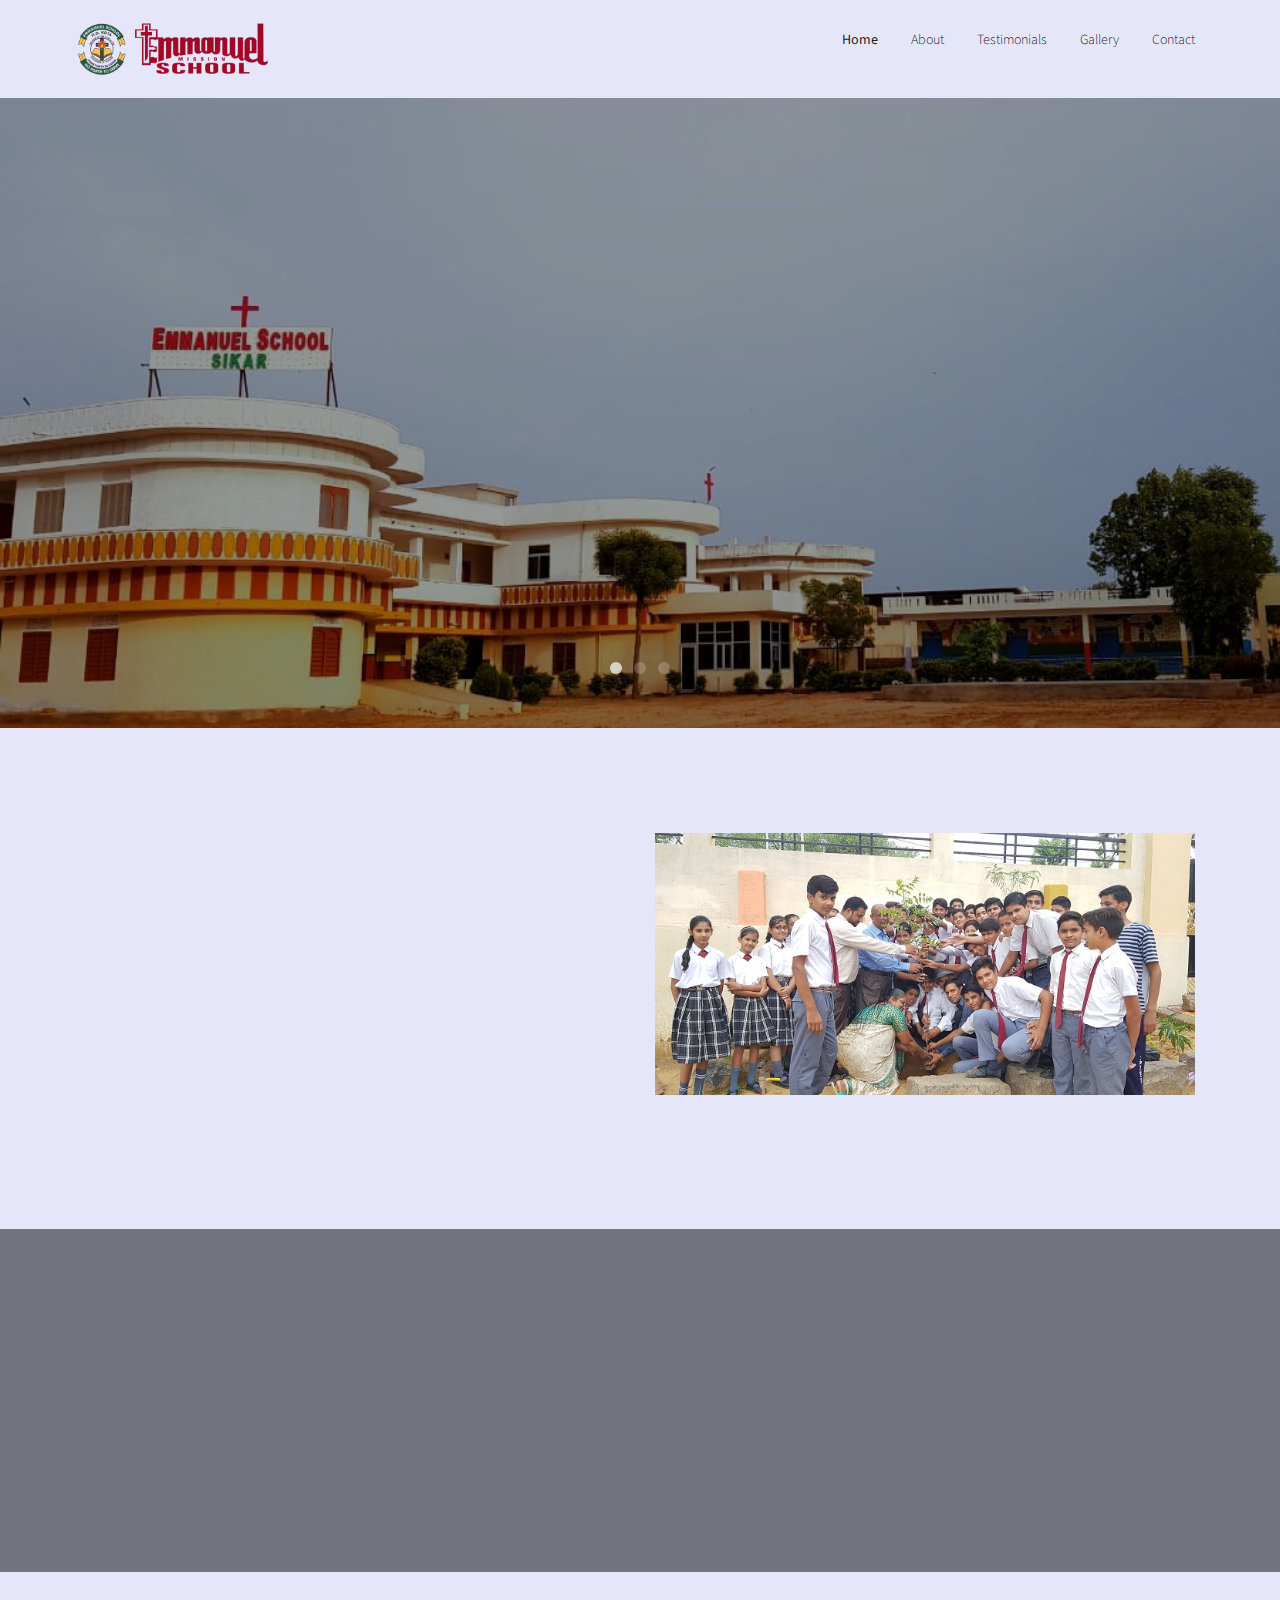
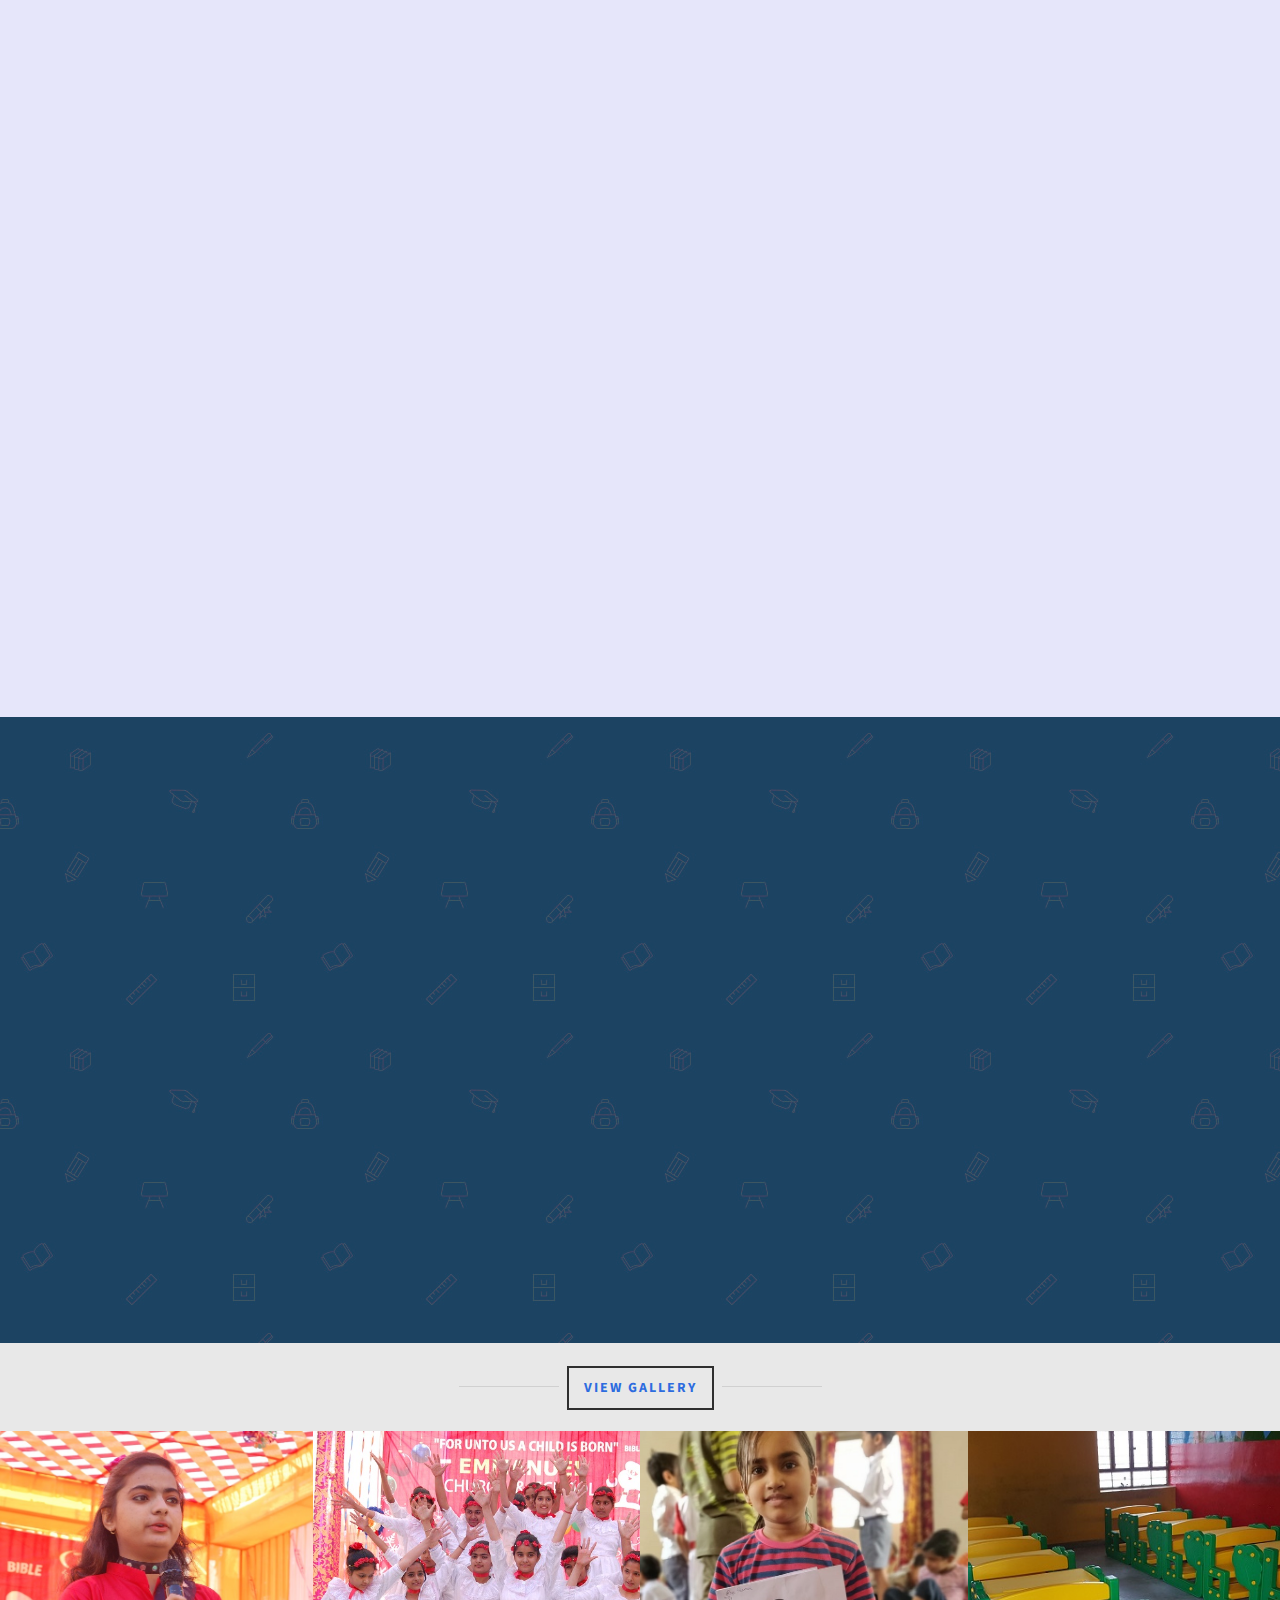
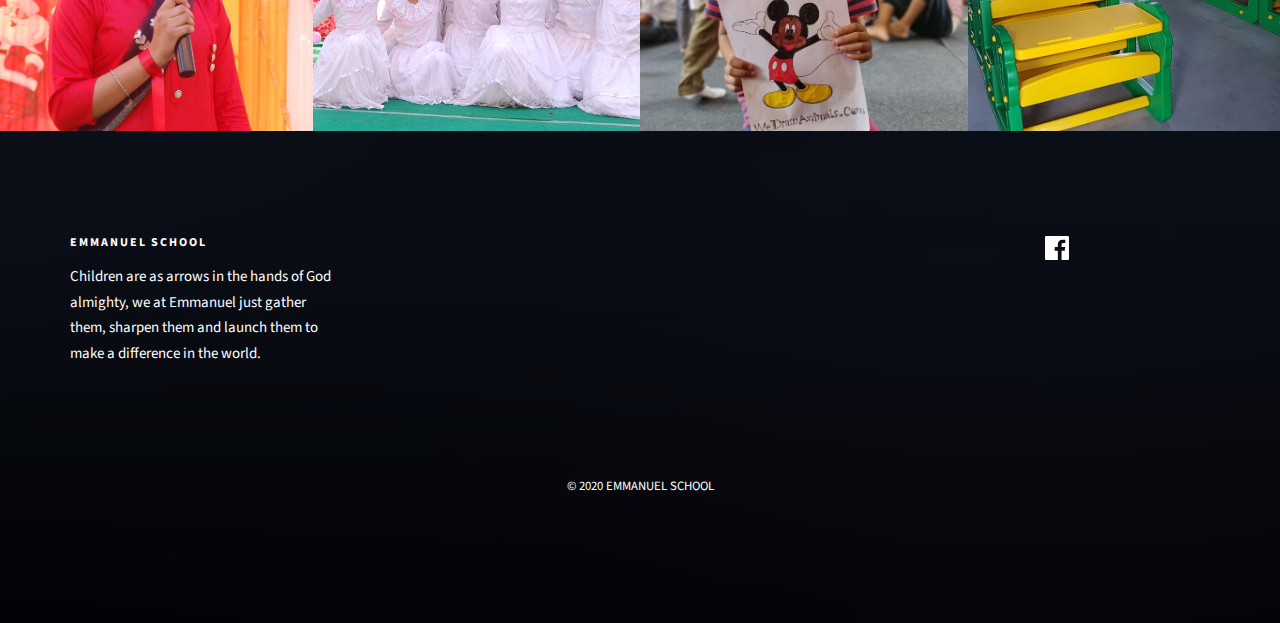
==== index.html @ 3bcc9ff7 "Initial commit" ====
<!DOCTYPE HTML>
<html>

<head>
	<meta charset="utf-8">
	<meta http-equiv="X-UA-Compatible" content="IE=edge">
	<title>Emmanuel Mission School, Sikar</title>
	<meta name="viewport" content="width=device-width, initial-scale=1">
	<meta name="description" content="Official website of Emmanuel Mission School, Sikar" />
	<meta name="keywords"
		content="Emmanuel Mission School, Sikar" />
	<meta name="author" content="Tesseract Domains" />


	<!-- Facebook and Twitter integration -->
	<meta property="og:title" content="" />
	<meta property="og:image" content="" />
	<meta property="og:url" content="" />
	<meta property="og:site_name" content="" />
	<meta property="og:description" content="" />
	<meta name="twitter:title" content="" />
	<meta name="twitter:image" content="" />
	<meta name="twitter:url" content="" />
	<meta name="twitter:card" content="" />

	<link href="https://fonts.googleapis.com/css?family=Source+Sans+Pro:300,400,600,700" rel="stylesheet">
	<link href="https://fonts.googleapis.com/css?family=Roboto+Slab:300,400" rel="stylesheet">

	<!-- Animate.css -->
	<link rel="stylesheet" href="css/animate.css">
	<!-- Icomoon Icon Fonts-->
	<link rel="stylesheet" href="css/icomoon.css">
	<!-- Bootstrap  -->
	<link rel="stylesheet" href="css/bootstrap.css">
	<!-- <link rel="stylesheet" href="https://stackpath.bootstrapcdn.com/bootstrap/4.5.0/css/bootstrap.min.css" integrity="sha384-9aIt2nRpC12Uk9gS9baDl411NQApFmC26EwAOH8WgZl5MYYxFfc+NcPb1dKGj7Sk" crossorigin="anonymous"> -->

	<!-- Magnific Popup -->
	<link rel="stylesheet" href="css/magnific-popup.css">

	<!-- Owl Carousel  -->
	<link rel="stylesheet" href="css/owl.carousel.min.css">
	<link rel="stylesheet" href="css/owl.theme.default.min.css">

	<!-- Flexslider  -->
	<link rel="stylesheet" href="css/flexslider.css">

	<!-- Pricing -->
	<link rel="stylesheet" href="css/pricing.css">

	<!-- Theme style  -->
	<link rel="stylesheet" href="css/style.css">

	<!-- Modernizr JS -->
	<script src="js/modernizr-2.6.2.min.js"></script>
	<!-- FOR IE9 below -->
	<!--[if lt IE 9]>
	<script src="js/respond.min.js"></script>
	<![endif]-->

</head>

<body>

	<div class="fh5co-loader"></div>

	<div id="page">
		<nav class="fh5co-nav" role="navigation">
			<div class="top-menu">
				<div class="container">
					<div class="row">
						<div class="col-xs-2">
							<a href=""> <img src="images/logov2.png" class="logo" alt=""> </a> 
						</div>
						<div class="col-xs-10 text-right menu-1">
							<ul>
								<li class="active"><a href="index.html">Home</a></li>
								<li><a href="about.html">About</a></li>
								<li><a href="index.html#fh5co-testimonial">Testimonials</a></li>
								<li><a href="gallery.html">Gallery</a></li>
								<li><a href="contact.html">Contact</a></li>
							</ul>
						</div>
					</div>

				</div>
			</div>
		</nav>
	</div>

	<aside id="fh5co-hero">
		<div class="flexslider">
			<ul class="slides">
				<li style="background-image: url(images/school_image.jpeg);">
					<div class="overlay-gradient"></div>
					<div class="container">
						<div class="row ">
							<div class="col-md-8 col-md-offset-2  text-center slider-text">
								<div class="slider-text-inner">
									<h1>EMMANUEL MISSION SCHOOL, SIKAR</h1>
									<h2>EDUCATION FOR TIME AND ETERNITY</h2>
									<p><a class="btn btn-primary btn-lg" target="_blank"
											href="https://docs.google.com/forms/d/e/1FAIpQLSe2hYUmC74cnMbYciOnufuTaHKoO1E-_Bnha-oK52Omt9Eadg/viewform?usp=sf_link">ADMISSION
											FORM</a></p>
								</div>
							</div>
						</div>
					</div>
				</li>
				<li style="background-image: url(images/sc1.jpg);">
					<div class="overlay-gradient"></div>
					<div class="container">
						<div class="row">
							<div class="col-md-8 col-md-offset-2 text-center slider-text">
								<div class="slider-text-inner">
									<h1>EMMANUEL MISSION SCHOOL, SIKAR</h1>
									<h2>EDUCATION FOR TIME AND ETERNITY</h2>
									<p><a class="btn btn-primary btn-lg btn-learn" target="_blank"
											href="https://docs.google.com/forms/d/e/1FAIpQLSe2hYUmC74cnMbYciOnufuTaHKoO1E-_Bnha-oK52Omt9Eadg/viewform?usp=sf_link">ADMISSION
											FORM</a></p>
								</div>
							</div>
						</div>
					</div>
				</li>
				<li style="background-image: url(images/sc5.jpg);">
					<div class="overlay-gradient"></div>
					<div class="container">
						<div class="row">
							<div class="col-md-8 col-md-offset-2 text-center slider-text">
								<div class="slider-text-inner">
									<h1>EMMANUEL MISSION SCHOOL, SIKAR</h1>
									<h2>EDUCATION FOR TIME AND ETERNITY</h2>
									<p><a class="btn btn-primary btn-lg btn-learn" target="_blank"
											href="https://docs.google.com/forms/d/e/1FAIpQLSe2hYUmC74cnMbYciOnufuTaHKoO1E-_Bnha-oK52Omt9Eadg/viewform?usp=sf_link">ADMISSION
											FORM</a></p>
								</div>
							</div>
						</div>
					</div>
				</li>
			</ul>
		</div>
	</aside>



	<div id="fh5co-about">
		<div class="container">
			<div class="col-md-6 animate-box justified">
				<span>About Our Institution</span>
				<h2>Emmanuel Mission School, Sikar</h2>
				<p>For over 42 years Emmanuel has had the privilege to train many young boys and girls Since teaching
					is a noble profession and calls for the qualities of head and heart; we have a vision to update
					students by providing them the best set of capabilities.</p>

				<p>Indeed, children are our heritage from God. They are precious and priceless.</p>
				<p>Children are as arrows in the hands of God almighty, we at Emmanuel just gather them, sharpen
					them and launch them to make a difference in the world.</p>
			</div>
			<div class="col-md-6">
				<img class="img-responsive" src="images/sc6.jpg" alt="Free HTML5 Bootstrap Template">
			</div>
		</div>
	</div>



	<div id="fh5co-register" style="background-image: url(images/school_image.jpeg);background-attachment: fixed;">
		<div class="overlay"></div>
		<div class="row">
			<div class="col-md-8 col-md-offset-2 animate-box">
				<div class="text-center">
					<h2>More about our school.</h2>
					<p><a href="about.html" class="btn btn-primary btn-lg btn-reg">Read more</a></p>
				</div>
			</div>
		</div>
	</div>



	<div id="fh5co-course-categories">
		<div class="container">
			<div class="row animate-box">
				<div class="col-md-6 col-md-offset-3 text-center fh5co-heading">
					<h2>Our Values</h2>
					<p>The most important part of education is imparting values to our children</p>
				</div>
			</div>
			<div class="row">
				<div class="col-md-3 col-sm-6 text-center animate-box">
					<div class="services">
						<span class="icon">
							<i class="icon-shop"></i>
						</span>
						<div class="desc">
							<h3><a href="#">Honesty</a></h3>
						</div>
					</div>
				</div>
				<div class="col-md-3 col-sm-6 text-center animate-box">
					<div class="services">
						<span class="icon">
							<i class="icon-heart4"></i>
						</span>
						<div class="desc">
							<h3><a href="#">Loyalty </a></h3>
						</div>
					</div>
				</div>
				<div class="col-md-3 col-sm-6 text-center animate-box">
					<div class="services">
						<span class="icon">
							<i class="icon-banknote"></i>
						</span>
						<div class="desc">
							<h3><a href="#">Reliability</a></h3>
						</div>
					</div>
				</div>
				<div class="col-md-3 col-sm-6 text-center animate-box">
					<div class="services">
						<span class="icon">
							<i class="icon-lab2"></i>
						</span>
						<div class="desc">
							<h3><a href="#">Sincerity</a></h3>
						</div>
					</div>
				</div>
				<div class="col-md-3 col-sm-6 text-center animate-box">
					<div class="services">
						<span class="icon">
							<i class="icon-photo"></i>
						</span>
						<div class="desc">
							<h3><a href="#">Integrity</a></h3>
						</div>
					</div>
				</div>
				<div class="col-md-3 col-sm-6 text-center animate-box">
					<div class="services">
						<span class="icon">
							<i class="icon-home-outline"></i>
						</span>
						<div class="desc">
							<h3><a href="#">Team Work</a></h3>
						</div>
					</div>
				</div>
				<div class="col-md-3 col-sm-6 text-center animate-box">
					<div class="services">
						<span class="icon">
							<i class="icon-bubble3"></i>
						</span>
						<div class="desc">
							<h3><a href="#">Respect to all</a></h3>
						</div>
					</div>
				</div>
				<div class="col-md-3 col-sm-6 text-center animate-box">
					<div class="services">
						<span class="icon">
							<i class="icon-world"></i>
						</span>
						<div class="desc">
							<h3><a href="#">Punctuality</a></h3>
						</div>
					</div>
				</div>
			</div>
		</div>
	</div>


	<div id="fh5co-testimonial" style="background-image: url(images/school.jpg);">
		<div class="overlay"></div>
		<div class="container">
			<div class="row animate-box">
				<div class="col-md-6 col-md-offset-3 text-center fh5co-heading">
					<h2><span>Alumini Testimonials</span></h2>
				</div>
			</div>
			<div class="row">
				<div class="col-md-10 col-md-offset-1">
					<div class="row animate-box">
						<div class="owl-carousel owl-carousel-fullwidth">
							<div class="item">
								<div class="testimony-slide active text-center">
									<div class="user" style="background-image: url(images/jc.jpeg);"></div>
									<span>Lieutenant Jubin Chotia<br><small>Student Alumini</small></span>
									<blockquote>
										<p>&ldquo;The Spoken English environment maintained in the Campus
										  enabled me to appear well for the SSB Exam&rdquo;</p>
									</blockquote>
								</div>
							</div>
							<div class="item">
								<div class="testimony-slide active text-center">
									<div class="user" style="background-image: url(images/hv.jpeg);"></div>
									<span>CA Harsh Vardhan Sodhani<br><small>Branch Credit Manger, ICICI Bank, Gujarat</small></span>
									<blockquote>
										<p>&ldquo;For a blessed life there is always a need of strong moral values
											which I have got from the school&rdquo;</p>
									</blockquote>
								</div>
							</div>
							<div class="item">
								<div class="testimony-slide active text-center">
									<div class="user" style="background-image: url(images/pm.jpeg);"></div>
									<span>Mr Puneet Mitawa<br><small>Milan Restraunt</small></span>
									<blockquote>
										<p>&ldquo;My salute to the institution which caters to the individual's
											right upbringing&rdquo;</p>
									</blockquote>
								</div>
							</div>
							<div class="item">
								<div class="testimony-slide active text-center">
									<div class="user" style="background-image: url(images/jm.jpeg);"></div>
									<span>Dr Jayesh Mittal<br><small>Mittal Hospital</small></span>
									<blockquote>
										<p>&ldquo;There is a strong student-teacher relationship.
											Emmanuel moulded me to go miles&rdquo;</p>
									</blockquote>
								</div>
							</div>
						</div>
					</div>
				</div>
			</div>
		</div>
	</div>


	<div id="fh5co-gallery" class="fh5co-bg-section">
		<div class="row text-center">
			<h2> <a href="gallery.html"><span>view Gallery</span></a> </h2>
		</div>
		<div class="row">
			<div class="col-md-3 col-padded">
				<a href="#" class="gallery" style="background-image: url(images/521.jpg);"></a>
			</div>
			<div class="col-md-3 col-padded">
				<a href="#" class="gallery" style="background-image: url(images/0075.JPG);"></a>
			</div>
			<div class="col-md-3 col-padded">
				<a href="#" class="gallery" style="background-image: url(images/0069.jpg);"></a>
			</div>
			<div class="col-md-3 col-padded">
				<a href="#" class="gallery" style="background-image: url(images/bench.jpg);"></a>
			</div>
		</div>
	</div>

	<footer id="fh5co-footer" role="contentinfo" style="background-image: url(images/img_bg_4.jpg);">
		<div class="overlay"></div>
		<div class="container">
			<div class="row row-pb-md">
				<div class="col-md-3 fh5co-widget">
					<h3>EMMANUEL SCHOOL</h3>
					<p>Children are as arrows in the hands of God almighty, we at Emmanuel just gather them, sharpen
						them and launch them to make a difference in the world.</p>
				</div>
				<div class="col-md-2 col-sm-4 col-xs-6 col-md-push-1 fh5co-widget">
					
				</div>

				<div class="col-md-2 col-sm-4 col-xs-6 col-md-push-1 fh5co-widget">
					
				</div>

				<div class="col-md-2 col-sm-4 col-xs-6 col-md-push-1 fh5co-widget">
					
				</div>

				<div class="col-md-2 col-sm-4 col-xs-6 col-md-push-1 fh5co-widget">
					
					<ul class="fh5co-footer-links">
						<li><a href="https://www.facebook.com/emmanuelschoolsikar.1978/">
							<svg xmlns="http://www.w3.org/2000/svg" fill="white"  width="24" height="24" viewBox="0 0 24 24"><path d="M22.675 0h-21.35c-.732 0-1.325.593-1.325 1.325v21.351c0 .731.593 1.324 1.325 1.324h11.495v-9.294h-3.128v-3.622h3.128v-2.671c0-3.1 1.893-4.788 4.659-4.788 1.325 0 2.463.099 2.795.143v3.24l-1.918.001c-1.504 0-1.795.715-1.795 1.763v2.313h3.587l-.467 3.622h-3.12v9.293h6.116c.73 0 1.323-.593 1.323-1.325v-21.35c0-.732-.593-1.325-1.325-1.325z"/></svg>
						</a></li>
						
					</ul>
				</div>
			</div>

			<div class="row copyright">
				<div class="col-md-12 text-center">
					<p>
						<small class="block">&copy; 2020 EMMANUEL SCHOOL</small>
						
					</p>
				</div>
			</div>

		</div>
	</footer>
	</div>

	<div class="gototop js-top">
		<a href="#" class="js-gotop"><i class="icon-arrow-up"></i></a>
	</div>

	<!-- jQuery -->
	<script src="js/jquery.min.js"></script>
	<!-- jQuery Easing -->
	<script src="js/jquery.easing.1.3.js"></script>
	<!-- Bootstrap -->
	<script src="js/bootstrap.min.js"></script>
	<!-- Waypoints -->
	<script src="js/jquery.waypoints.min.js"></script>
	<!-- Stellar Parallax -->
	<script src="js/jquery.stellar.min.js"></script>
	<!-- Carousel -->
	<script src="js/owl.carousel.min.js"></script>
	<!-- Flexslider -->
	<script src="js/jquery.flexslider-min.js"></script>
	<!-- countTo -->
	<script src="js/jquery.countTo.js"></script>
	<!-- Magnific Popup -->
	<script src="js/jquery.magnific-popup.min.js"></script>
	<script src="js/magnific-popup-options.js"></script>
	<!-- Count Down -->
	<script src="js/simplyCountdown.js"></script>
	<!-- Main -->
	<script src="js/main.js"></script>
	<script>
		var d = new Date(new Date().getTime() + 1000 * 120 * 120 * 2000);

		// default example
		simplyCountdown('.simply-countdown-one', {
			year: d.getFullYear(),
			month: d.getMonth() + 1,
			day: d.getDate()
		});

		//jQuery example
		$('#simply-countdown-losange').simplyCountdown({
			year: d.getFullYear(),
			month: d.getMonth() + 1,
			day: d.getDate(),
			enableUtc: false
		});
	</script>
</body>

</html>
---- css/icomoon.css ----
@font-face {
  font-family: 'icomoon';
  src:  url('fonts/icomoon.eot?6py85u');
  src:  url('fonts/icomoon.eot?6py85u#iefix') format('embedded-opentype'),
    url('fonts/icomoon.ttf?6py85u') format('truetype'),
    url('fonts/icomoon.woff?6py85u') format('woff'),
    url('fonts/icomoon.svg?6py85u#icomoon') format('svg');
  font-weight: normal;
  font-style: normal;
}

[class^="icon-"], [class*=" icon-"] {
  /* use !important to prevent issues with browser extensions that change fonts */
  font-family: 'icomoon' !important;
  speak: none;
  font-style: normal;
  font-weight: normal;
  font-variant: normal;
  text-transform: none;
  line-height: 1;

  /* Better Font Rendering =========== */
  -webkit-font-smoothing: antialiased;
  -moz-osx-font-smoothing: grayscale;
}

.icon-times:before {
  content: "\e930";
}
.icon-tick:before {
  content: "\e931";
}
.icon-plus:before {
  content: "\e932";
}
.icon-minus:before {
  content: "\e933";
}
.icon-equals:before {
  content: "\e934";
}
.icon-divide:before {
  content: "\e935";
}
.icon-chevron-right:before {
  content: "\e936";
}
.icon-chevron-left:before {
  content: "\e937";
}
.icon-arrow-right-thick:before {
  content: "\e938";
}
.icon-arrow-left-thick:before {
  content: "\e939";
}
.icon-th-small:before {
  content: "\e93a";
}
.icon-th-menu:before {
  content: "\e93b";
}
.icon-th-list:before {
  content: "\e93c";
}
.icon-th-large:before {
  content: "\e93d";
}
.icon-home:before {
  content: "\e93e";
}
.icon-arrow-forward:before {
  content: "\e93f";
}
.icon-arrow-back:before {
  content: "\e940";
}
.icon-rss:before {
  content: "\e941";
}
.icon-location:before {
  content: "\e942";
}
.icon-link:before {
  content: "\e943";
}
.icon-image:before {
  content: "\e944";
}
.icon-arrow-up-thick:before {
  content: "\e945";
}
.icon-arrow-down-thick:before {
  content: "\e946";
}
.icon-starburst:before {
  content: "\e947";
}
.icon-starburst-outline:before {
  content: "\e948";
}
.icon-star3:before {
  content: "\e949";
}
.icon-flow-children:before {
  content: "\e94a";
}
.icon-export:before {
  content: "\e94b";
}
.icon-delete2:before {
  content: "\e94c";
}
.icon-delete-outline:before {
  content: "\e94d";
}
.icon-cloud-storage:before {
  content: "\e94e";
}
.icon-wi-fi:before {
  content: "\e94f";
}
.icon-heart:before {
  content: "\e950";
}
.icon-flash:before {
  content: "\e951";
}
.icon-cancel:before {
  content: "\e952";
}
.icon-backspace:before {
  content: "\e953";
}
.icon-attachment:before {
  content: "\e954";
}
.icon-arrow-move:before {
  content: "\e955";
}
.icon-warning:before {
  content: "\e956";
}
.icon-user:before {
  content: "\e957";
}
.icon-radar:before {
  content: "\e958";
}
.icon-lock-open:before {
  content: "\e959";
}
.icon-lock-closed:before {
  content: "\e95a";
}
.icon-location-arrow:before {
  content: "\e95b";
}
.icon-info:before {
  content: "\e95c";
}
.icon-user-delete:before {
  content: "\e95d";
}
.icon-user-add:before {
  content: "\e95e";
}
.icon-media-pause:before {
  content: "\e95f";
}
.icon-group:before {
  content: "\e960";
}
.icon-chart-pie:before {
  content: "\e961";
}
.icon-chart-line:before {
  content: "\e962";
}
.icon-chart-bar:before {
  content: "\e963";
}
.icon-chart-area:before {
  content: "\e964";
}
.icon-video:before {
  content: "\e965";
}
.icon-point-of-interest:before {
  content: "\e966";
}
.icon-infinity:before {
  content: "\e967";
}
.icon-globe:before {
  content: "\e968";
}
.icon-eye:before {
  content: "\e969";
}
.icon-cog:before {
  content: "\e96a";
}
.icon-camera:before {
  content: "\e96b";
}
.icon-upload:before {
  content: "\e96c";
}
.icon-scissors:before {
  content: "\e96d";
}
.icon-refresh:before {
  content: "\e96e";
}
.icon-pin:before {
  content: "\e96f";
}
.icon-key:before {
  content: "\e970";
}
.icon-info-large:before {
  content: "\e971";
}
.icon-eject:before {
  content: "\e972";
}
.icon-download:before {
  content: "\e973";
}
.icon-zoom:before {
  content: "\e974";
}
.icon-zoom-out:before {
  content: "\e975";
}
.icon-zoom-in:before {
  content: "\e976";
}
.icon-sort-numerically:before {
  content: "\e977";
}
.icon-sort-alphabetically:before {
  content: "\e978";
}
.icon-input-checked:before {
  content: "\e979";
}
.icon-calender:before {
  content: "\e97a";
}
.icon-world2:before {
  content: "\e97b";
}
.icon-notes:before {
  content: "\e97c";
}
.icon-code:before {
  content: "\e97d";
}
.icon-arrow-sync:before {
  content: "\e97e";
}
.icon-arrow-shuffle:before {
  content: "\e97f";
}
.icon-arrow-repeat:before {
  content: "\e980";
}
.icon-arrow-minimise:before {
  content: "\e981";
}
.icon-arrow-maximise:before {
  content: "\e982";
}
.icon-arrow-loop:before {
  content: "\e983";
}
.icon-anchor:before {
  content: "\e984";
}
.icon-spanner:before {
  content: "\e985";
}
.icon-puzzle:before {
  content: "\e986";
}
.icon-power:before {
  content: "\e987";
}
.icon-plane:before {
  content: "\e988";
}
.icon-pi:before {
  content: "\e989";
}
.icon-phone:before {
  content: "\e98a";
}
.icon-microphone2:before {
  content: "\e98b";
}
.icon-media-rewind:before {
  content: "\e98c";
}
.icon-flag:before {
  content: "\e98d";
}
.icon-adjust-brightness:before {
  content: "\e98e";
}
.icon-waves:before {
  content: "\e98f";
}
.icon-social-twitter:before {
  content: "\e990";
}
.icon-social-facebook:before {
  content: "\e991";
}
.icon-social-dribbble:before {
  content: "\e992";
}
.icon-media-stop:before {
  content: "\e993";
}
.icon-media-record:before {
  content: "\e994";
}
.icon-media-play:before {
  content: "\e995";
}
.icon-media-fast-forward:before {
  content: "\e996";
}
.icon-media-eject:before {
  content: "\e997";
}
.icon-social-vimeo:before {
  content: "\e998";
}
.icon-social-tumbler:before {
  content: "\e999";
}
.icon-social-skype:before {
  content: "\e99a";
}
.icon-social-pinterest:before {
  content: "\e99b";
}
.icon-social-linkedin:before {
  content: "\e99c";
}
.icon-social-last-fm:before {
  content: "\e99d";
}
.icon-social-github:before {
  content: "\e99e";
}
.icon-social-flickr:before {
  content: "\e99f";
}
.icon-at:before {
  content: "\e9a0";
}
.icon-times-outline:before {
  content: "\e9a1";
}
.icon-plus-outline:before {
  content: "\e9a2";
}
.icon-minus-outline:before {
  content: "\e9a3";
}
.icon-tick-outline:before {
  content: "\e9a4";
}
.icon-th-large-outline:before {
  content: "\e9a5";
}
.icon-equals-outline:before {
  content: "\e9a6";
}
.icon-divide-outline:before {
  content: "\e9a7";
}
.icon-chevron-right-outline:before {
  content: "\e9a8";
}
.icon-chevron-left-outline:before {
  content: "\e9a9";
}
.icon-arrow-right-outline:before {
  content: "\e9aa";
}
.icon-arrow-left-outline:before {
  content: "\e9ab";
}
.icon-th-small-outline:before {
  content: "\e9ac";
}
.icon-th-menu-outline:before {
  content: "\e9ad";
}
.icon-th-list-outline:before {
  content: "\e9ae";
}
.icon-news2:before {
  content: "\e9b1";
}
.icon-home-outline:before {
  content: "\e9b2";
}
.icon-arrow-up-outline:before {
  content: "\e9b3";
}
.icon-arrow-forward-outline:before {
  content: "\e9b4";
}
.icon-arrow-down-outline:before {
  content: "\e9b5";
}
.icon-arrow-back-outline:before {
  content: "\e9b6";
}
.icon-trash3:before {
  content: "\e9b7";
}
.icon-rss-outline:before {
  content: "\e9b8";
}
.icon-message:before {
  content: "\e9b9";
}
.icon-location-outline:before {
  content: "\e9ba";
}
.icon-link-outline:before {
  content: "\e9bb";
}
.icon-image-outline:before {
  content: "\e9bc";
}
.icon-export-outline:before {
  content: "\e9bd";
}
.icon-cross:before {
  content: "\e9be";
}
.icon-wi-fi-outline:before {
  content: "\e9bf";
}
.icon-star-outline:before {
  content: "\e9c0";
}
.icon-media-pause-outline:before {
  content: "\e9c1";
}
.icon-mail:before {
  content: "\e9c2";
}
.icon-heart-outline:before {
  content: "\e9c3";
}
.icon-flash-outline:before {
  content: "\e9c4";
}
.icon-cancel-outline:before {
  content: "\e9c5";
}
.icon-beaker:before {
  content: "\e9c6";
}
.icon-arrow-move-outline:before {
  content: "\e9c7";
}
.icon-watch2:before {
  content: "\e9c8";
}
.icon-warning-outline:before {
  content: "\e9c9";
}
.icon-time:before {
  content: "\e9ca";
}
.icon-radar-outline:before {
  content: "\e9cb";
}
.icon-lock-open-outline:before {
  content: "\e9cc";
}
.icon-location-arrow-outline:before {
  content: "\e9cd";
}
.icon-info-outline:before {
  content: "\e9ce";
}
.icon-backspace-outline:before {
  content: "\e9cf";
}
.icon-attachment-outline:before {
  content: "\e9d0";
}
.icon-user-outline:before {
  content: "\e9d1";
}
.icon-user-delete-outline:before {
  content: "\e9d2";
}
.icon-user-add-outline:before {
  content: "\e9d3";
}
.icon-lock-closed-outline:before {
  content: "\e9d4";
}
.icon-group-outline:before {
  content: "\e9d5";
}
.icon-chart-pie-outline:before {
  content: "\e9d6";
}
.icon-chart-line-outline:before {
  content: "\e9d7";
}
.icon-chart-bar-outline:before {
  content: "\e9d8";
}
.icon-chart-area-outline:before {
  content: "\e9d9";
}
.icon-video-outline:before {
  content: "\e9da";
}
.icon-point-of-interest-outline:before {
  content: "\e9db";
}
.icon-map:before {
  content: "\e9dc";
}
.icon-key-outline:before {
  content: "\e9dd";
}
.icon-infinity-outline:before {
  content: "\e9de";
}
.icon-globe-outline:before {
  content: "\e9df";
}
.icon-eye-outline:before {
  content: "\e9e0";
}
.icon-cog-outline:before {
  content: "\e9e1";
}
.icon-camera-outline:before {
  content: "\e9e2";
}
.icon-upload-outline:before {
  content: "\e9e3";
}
.icon-support:before {
  content: "\e9e4";
}
.icon-scissors-outline:before {
  content: "\e9e5";
}
.icon-refresh-outline:before {
  content: "\e9e6";
}
.icon-info-large-outline:before {
  content: "\e9e7";
}
.icon-eject-outline:before {
  content: "\e9e8";
}
.icon-download-outline:before {
  content: "\e9e9";
}
.icon-battery-mid:before {
  content: "\e9ea";
}
.icon-battery-low:before {
  content: "\e9eb";
}
.icon-battery-high:before {
  content: "\e9ec";
}
.icon-zoom-outline:before {
  content: "\e9ed";
}
.icon-zoom-out-outline:before {
  content: "\e9ee";
}
.icon-zoom-in-outline:before {
  content: "\e9ef";
}
.icon-tag3:before {
  content: "\e9f0";
}
.icon-tabs-outline:before {
  content: "\e9f1";
}
.icon-pin-outline:before {
  content: "\e9f2";
}
.icon-message-typing:before {
  content: "\e9f3";
}
.icon-directions:before {
  content: "\e9f4";
}
.icon-battery-full:before {
  content: "\e9f5";
}
.icon-battery-charge:before {
  content: "\e9f6";
}
.icon-pipette:before {
  content: "\e9f7";
}
.icon-pencil:before {
  content: "\e9f8";
}
.icon-folder:before {
  content: "\e9f9";
}
.icon-folder-delete:before {
  content: "\e9fa";
}
.icon-folder-add:before {
  content: "\e9fb";
}
.icon-edit:before {
  content: "\e9fc";
}
.icon-document:before {
  content: "\e9fd";
}
.icon-document-delete:before {
  content: "\e9fe";
}
.icon-document-add:before {
  content: "\e9ff";
}
.icon-brush:before {
  content: "\ea00";
}
.icon-thumbs-up:before {
  content: "\ea01";
}
.icon-thumbs-down:before {
  content: "\ea02";
}
.icon-pen:before {
  content: "\ea03";
}
.icon-sort-numerically-outline:before {
  content: "\ea04";
}
.icon-sort-alphabetically-outline:before {
  content: "\ea05";
}
.icon-social-last-fm-circular:before {
  content: "\ea06";
}
.icon-social-github-circular:before {
  content: "\ea07";
}
.icon-compass:before {
  content: "\ea08";
}
.icon-bookmark:before {
  content: "\ea09";
}
.icon-input-checked-outline:before {
  content: "\ea0a";
}
.icon-code-outline:before {
  content: "\ea0b";
}
.icon-calender-outline:before {
  content: "\ea0c";
}
.icon-business-card:before {
  content: "\ea0d";
}
.icon-arrow-up:before {
  content: "\ea0e";
}
.icon-arrow-sync-outline:before {
  content: "\ea0f";
}
.icon-arrow-right:before {
  content: "\ea10";
}
.icon-arrow-repeat-outline:before {
  content: "\ea11";
}
.icon-arrow-loop-outline:before {
  content: "\ea12";
}
.icon-arrow-left:before {
  content: "\ea13";
}
.icon-flow-switch:before {
  content: "\ea14";
}
.icon-flow-parallel:before {
  content: "\ea15";
}
.icon-flow-merge:before {
  content: "\ea16";
}
.icon-document-text:before {
  content: "\ea17";
}
.icon-clipboard:before {
  content: "\ea18";
}
.icon-calculator:before {
  content: "\ea19";
}
.icon-arrow-minimise-outline:before {
  content: "\ea1a";
}
.icon-arrow-maximise-outline:before {
  content: "\ea1b";
}
.icon-arrow-down:before {
  content: "\ea1c";
}
.icon-gift:before {
  content: "\ea1d";
}
.icon-film:before {
  content: "\ea1e";
}
.icon-database:before {
  content: "\ea1f";
}
.icon-bell:before {
  content: "\ea20";
}
.icon-anchor-outline:before {
  content: "\ea21";
}
.icon-adjust-contrast:before {
  content: "\ea22";
}
.icon-world-outline:before {
  content: "\ea23";
}
.icon-shopping-bag:before {
  content: "\ea24";
}
.icon-power-outline:before {
  content: "\ea25";
}
.icon-notes-outline:before {
  content: "\ea26";
}
.icon-device-tablet:before {
  content: "\ea27";
}
.icon-device-phone:before {
  content: "\ea28";
}
.icon-device-laptop:before {
  content: "\ea29";
}
.icon-device-desktop:before {
  content: "\ea2a";
}
.icon-briefcase:before {
  content: "\ea2b";
}
.icon-stopwatch:before {
  content: "\ea2c";
}
.icon-spanner-outline:before {
  content: "\ea2d";
}
.icon-puzzle-outline:before {
  content: "\ea2e";
}
.icon-printer:before {
  content: "\ea2f";
}
.icon-pi-outline:before {
  content: "\ea30";
}
.icon-lightbulb:before {
  content: "\ea31";
}
.icon-flag-outline:before {
  content: "\ea32";
}
.icon-contacts:before {
  content: "\ea33";
}
.icon-archive2:before {
  content: "\ea34";
}
.icon-weather-stormy:before {
  content: "\ea35";
}
.icon-weather-shower:before {
  content: "\ea36";
}
.icon-weather-partly-sunny:before {
  content: "\ea37";
}
.icon-weather-downpour:before {
  content: "\ea38";
}
.icon-weather-cloudy:before {
  content: "\ea39";
}
.icon-plane-outline:before {
  content: "\ea3a";
}
.icon-phone-outline:before {
  content: "\ea3b";
}
.icon-microphone-outline:before {
  content: "\ea3c";
}
.icon-weather-windy:before {
  content: "\ea3d";
}
.icon-weather-windy-cloudy:before {
  content: "\ea3e";
}
.icon-weather-sunny:before {
  content: "\ea3f";
}
.icon-weather-snow:before {
  content: "\ea40";
}
.icon-weather-night:before {
  content: "\ea41";
}
.icon-media-stop-outline:before {
  content: "\ea42";
}
.icon-media-rewind-outline:before {
  content: "\ea43";
}
.icon-media-record-outline:before {
  content: "\ea44";
}
.icon-media-play-outline:before {
  content: "\ea45";
}
.icon-media-fast-forward-outline:before {
  content: "\ea46";
}
.icon-media-eject-outline:before {
  content: "\ea47";
}
.icon-wine:before {
  content: "\ea48";
}
.icon-waves-outline:before {
  content: "\ea49";
}
.icon-ticket:before {
  content: "\ea4a";
}
.icon-tags:before {
  content: "\ea4b";
}
.icon-plug:before {
  content: "\ea4c";
}
.icon-headphones:before {
  content: "\ea4d";
}
.icon-credit-card:before {
  content: "\ea4e";
}
.icon-coffee:before {
  content: "\ea4f";
}
.icon-book:before {
  content: "\ea50";
}
.icon-beer:before {
  content: "\ea51";
}
.icon-volume2:before {
  content: "\ea52";
}
.icon-volume-up:before {
  content: "\ea53";
}
.icon-volume-mute:before {
  content: "\ea54";
}
.icon-volume-down:before {
  content: "\ea55";
}
.icon-social-vimeo-circular:before {
  content: "\ea56";
}
.icon-social-twitter-circular:before {
  content: "\ea57";
}
.icon-social-pinterest-circular:before {
  content: "\ea58";
}
.icon-social-linkedin-circular:before {
  content: "\ea59";
}
.icon-social-facebook-circular:before {
  content: "\ea5a";
}
.icon-social-dribbble-circular:before {
  content: "\ea5b";
}
.icon-tree:before {
  content: "\ea5c";
}
.icon-thermometer2:before {
  content: "\ea5d";
}
.icon-social-tumbler-circular:before {
  content: "\ea5e";
}
.icon-social-skype-outline:before {
  content: "\ea5f";
}
.icon-social-flickr-circular:before {
  content: "\ea60";
}
.icon-social-at-circular:before {
  content: "\ea61";
}
.icon-shopping-cart:before {
  content: "\ea62";
}
.icon-messages:before {
  content: "\ea63";
}
.icon-leaf:before {
  content: "\ea64";
}
.icon-feather:before {
  content: "\ea65";
}
.icon-eye2:before {
  content: "\e064";
}
.icon-paper-clip:before {
  content: "\e065";
}
.icon-mail5:before {
  content: "\e066";
}
.icon-toggle:before {
  content: "\e067";
}
.icon-layout:before {
  content: "\e068";
}
.icon-link2:before {
  content: "\e069";
}
.icon-bell2:before {
  content: "\e06a";
}
.icon-lock3:before {
  content: "\e06b";
}
.icon-unlock:before {
  content: "\e06c";
}
.icon-ribbon2:before {
  content: "\e06d";
}
.icon-image2:before {
  content: "\e06e";
}
.icon-signal:before {
  content: "\e06f";
}
.icon-target3:before {
  content: "\e070";
}
.icon-clipboard3:before {
  content: "\e071";
}
.icon-clock3:before {
  content: "\e072";
}
.icon-watch:before {
  content: "\e073";
}
.icon-air-play:before {
  content: "\e074";
}
.icon-camera3:before {
  content: "\e075";
}
.icon-video2:before {
  content: "\e076";
}
.icon-disc:before {
  content: "\e077";
}
.icon-printer3:before {
  content: "\e078";
}
.icon-monitor:before {
  content: "\e079";
}
.icon-server:before {
  content: "\e07a";
}
.icon-cog2:before {
  content: "\e07b";
}
.icon-heart3:before {
  content: "\e07c";
}
.icon-paragraph:before {
  content: "\e07d";
}
.icon-align-justify:before {
  content: "\e07e";
}
.icon-align-left:before {
  content: "\e07f";
}
.icon-align-center:before {
  content: "\e080";
}
.icon-align-right:before {
  content: "\e081";
}
.icon-book2:before {
  content: "\e082";
}
.icon-layers2:before {
  content: "\e083";
}
.icon-stack2:before {
  content: "\e084";
}
.icon-stack-2:before {
  content: "\e085";
}
.icon-paper:before {
  content: "\e086";
}
.icon-paper-stack:before {
  content: "\e087";
}
.icon-search3:before {
  content: "\e088";
}
.icon-zoom-in2:before {
  content: "\e089";
}
.icon-zoom-out2:before {
  content: "\e08a";
}
.icon-reply2:before {
  content: "\e08b";
}
.icon-circle-plus:before {
  content: "\e08c";
}
.icon-circle-minus:before {
  content: "\e08d";
}
.icon-circle-check:before {
  content: "\e08e";
}
.icon-circle-cross:before {
  content: "\e08f";
}
.icon-square-plus:before {
  content: "\e090";
}
.icon-square-minus:before {
  content: "\e091";
}
.icon-square-check:before {
  content: "\e092";
}
.icon-square-cross:before {
  content: "\e093";
}
.icon-microphone:before {
  content: "\e094";
}
.icon-record:before {
  content: "\e095";
}
.icon-skip-back:before {
  content: "\e096";
}
.icon-rewind:before {
  content: "\e097";
}
.icon-play4:before {
  content: "\e098";
}
.icon-pause3:before {
  content: "\e099";
}
.icon-stop3:before {
  content: "\e09a";
}
.icon-fast-forward:before {
  content: "\e09b";
}
.icon-skip-forward:before {
  content: "\e09c";
}
.icon-shuffle2:before {
  content: "\e09d";
}
.icon-repeat:before {
  content: "\e09e";
}
.icon-folder2:before {
  content: "\e09f";
}
.icon-umbrella:before {
  content: "\e0a0";
}
.icon-moon:before {
  content: "\e0a1";
}
.icon-thermometer:before {
  content: "\e0a2";
}
.icon-drop:before {
  content: "\e0a3";
}
.icon-sun2:before {
  content: "\e0a4";
}
.icon-cloud3:before {
  content: "\e0a5";
}
.icon-cloud-upload2:before {
  content: "\e0a6";
}
.icon-cloud-download2:before {
  content: "\e0a7";
}
.icon-upload4:before {
  content: "\e0a8";
}
.icon-download4:before {
  content: "\e0a9";
}
.icon-location3:before {
  content: "\e0aa";
}
.icon-location-2:before {
  content: "\e0ab";
}
.icon-map3:before {
  content: "\e0ac";
}
.icon-battery:before {
  content: "\e0ad";
}
.icon-head:before {
  content: "\e0ae";
}
.icon-briefcase3:before {
  content: "\e0af";
}
.icon-speech-bubble:before {
  content: "\e0b0";
}
.icon-anchor2:before {
  content: "\e0b1";
}
.icon-globe2:before {
  content: "\e0b2";
}
.icon-box:before {
  content: "\e0b3";
}
.icon-reload:before {
  content: "\e0b4";
}
.icon-share3:before {
  content: "\e0b5";
}
.icon-marquee:before {
  content: "\e0b6";
}
.icon-marquee-plus:before {
  content: "\e0b7";
}
.icon-marquee-minus:before {
  content: "\e0b8";
}
.icon-tag:before {
  content: "\e0b9";
}
.icon-power2:before {
  content: "\e0ba";
}
.icon-command2:before {
  content: "\e0bb";
}
.icon-alt:before {
  content: "\e0bc";
}
.icon-esc:before {
  content: "\e0bd";
}
.icon-bar-graph:before {
  content: "\e0be";
}
.icon-bar-graph-2:before {
  content: "\e0bf";
}
.icon-pie-graph:before {
  content: "\e0c0";
}
.icon-star:before {
  content: "\e0c1";
}
.icon-arrow-left3:before {
  content: "\e0c2";
}
.icon-arrow-right3:before {
  content: "\e0c3";
}
.icon-arrow-up3:before {
  content: "\e0c4";
}
.icon-arrow-down3:before {
  content: "\e0c5";
}
.icon-volume:before {
  content: "\e0c6";
}
.icon-mute:before {
  content: "\e0c7";
}
.icon-content-right:before {
  content: "\e100";
}
.icon-content-left:before {
  content: "\e101";
}
.icon-grid2:before {
  content: "\e102";
}
.icon-grid-2:before {
  content: "\e103";
}
.icon-columns:before {
  content: "\e104";
}
.icon-loader:before {
  content: "\e105";
}
.icon-bag:before {
  content: "\e106";
}
.icon-ban:before {
  content: "\e107";
}
.icon-flag3:before {
  content: "\e108";
}
.icon-trash:before {
  content: "\e109";
}
.icon-expand2:before {
  content: "\e110";
}
.icon-contract:before {
  content: "\e111";
}
.icon-maximize:before {
  content: "\e112";
}
.icon-minimize:before {
  content: "\e113";
}
.icon-plus2:before {
  content: "\e114";
}
.icon-minus2:before {
  content: "\e115";
}
.icon-check:before {
  content: "\e116";
}
.icon-cross2:before {
  content: "\e117";
}
.icon-move:before {
  content: "\e118";
}
.icon-delete:before {
  content: "\e119";
}
.icon-menu5:before {
  content: "\e120";
}
.icon-archive:before {
  content: "\e121";
}
.icon-inbox:before {
  content: "\e122";
}
.icon-outbox:before {
  content: "\e123";
}
.icon-file:before {
  content: "\e124";
}
.icon-file-add:before {
  content: "\e125";
}
.icon-file-subtract:before {
  content: "\e126";
}
.icon-help:before {
  content: "\e127";
}
.icon-open:before {
  content: "\e128";
}
.icon-ellipsis:before {
  content: "\e129";
}
.icon-heart4:before {
  content: "\e900";
}
.icon-cloud4:before {
  content: "\e901";
}
.icon-star2:before {
  content: "\e902";
}
.icon-tv2:before {
  content: "\e903";
}
.icon-sound:before {
  content: "\e904";
}
.icon-video3:before {
  content: "\e905";
}
.icon-trash2:before {
  content: "\e906";
}
.icon-user2:before {
  content: "\e907";
}
.icon-key3:before {
  content: "\e908";
}
.icon-search4:before {
  content: "\e909";
}
.icon-settings:before {
  content: "\e90a";
}
.icon-camera4:before {
  content: "\e90b";
}
.icon-tag2:before {
  content: "\e90c";
}
.icon-lock4:before {
  content: "\e90d";
}
.icon-bulb:before {
  content: "\e90e";
}
.icon-pen2:before {
  content: "\e90f";
}
.icon-diamond:before {
  content: "\e910";
}
.icon-display2:before {
  content: "\e911";
}
.icon-location4:before {
  content: "\e912";
}
.icon-eye3:before {
  content: "\e913";
}
.icon-bubble3:before {
  content: "\e914";
}
.icon-stack3:before {
  content: "\e915";
}
.icon-cup:before {
  content: "\e916";
}
.icon-phone3:before {
  content: "\e917";
}
.icon-news:before {
  content: "\e918";
}
.icon-mail6:before {
  content: "\e919";
}
.icon-like:before {
  content: "\e91a";
}
.icon-photo:before {
  content: "\e91b";
}
.icon-note:before {
  content: "\e91c";
}
.icon-clock4:before {
  content: "\e91d";
}
.icon-paperplane:before {
  content: "\e91e";
}
.icon-params:before {
  content: "\e91f";
}
.icon-banknote:before {
  content: "\e920";
}
.icon-data:before {
  content: "\e921";
}
.icon-music2:before {
  content: "\e922";
}
.icon-megaphone2:before {
  content: "\e923";
}
.icon-study:before {
  content: "\e924";
}
.icon-lab2:before {
  content: "\e925";
}
.icon-food:before {
  content: "\e926";
}
.icon-t-shirt:before {
  content: "\e927";
}
.icon-fire2:before {
  content: "\e928";
}
.icon-clip:before {
  content: "\e929";
}
.icon-shop:before {
  content: "\e92a";
}
.icon-calendar3:before {
  content: "\e92b";
}
.icon-wallet2:before {
  content: "\e92c";
}
.icon-vynil:before {
  content: "\e92d";
}
.icon-truck2:before {
  content: "\e92e";
}
.icon-world:before {
  content: "\e92f";
}
.icon-spinner6:before {
  content: "\e9af";
}
.icon-spinner7:before {
  content: "\e9b0";
}
.icon-amazon:before {
  content: "\eab7";
}
.icon-google:before {
  content: "\eab8";
}
.icon-google2:before {
  content: "\eab9";
}
.icon-google3:before {
  content: "\eaba";
}
.icon-google-plus:before {
  content: "\eabb";
}
.icon-google-plus2:before {
  content: "\eabc";
}
.icon-google-plus3:before {
  content: "\eabd";
}
.icon-hangouts:before {
  content: "\eabe";
}
.icon-google-drive:before {
  content: "\eabf";
}
.icon-facebook2:before {
  content: "\eac0";
}
.icon-facebook22:before {
  content: "\eac1";
}
.icon-instagram:before {
  content: "\eac2";
}
.icon-whatsapp:before {
  content: "\eac3";
}
.icon-spotify:before {
  content: "\eac4";
}
.icon-telegram:before {
  content: "\eac5";
}
.icon-twitter2:before {
  content: "\eac6";
}
.icon-vine:before {
  content: "\eac7";
}
.icon-vk:before {
  content: "\eac8";
}
.icon-renren:before {
  content: "\eac9";
}
.icon-sina-weibo:before {
  content: "\eaca";
}
.icon-rss2:before {
  content: "\eacb";
}
.icon-rss22:before {
  content: "\eacc";
}
.icon-youtube:before {
  content: "\eacd";
}
.icon-youtube2:before {
  content: "\eace";
}
.icon-twitch:before {
  content: "\eacf";
}
.icon-vimeo:before {
  content: "\ead0";
}
.icon-vimeo2:before {
  content: "\ead1";
}
.icon-lanyrd:before {
  content: "\ead2";
}
.icon-flickr:before {
  content: "\ead3";
}
.icon-flickr2:before {
  content: "\ead4";
}
.icon-flickr3:before {
  content: "\ead5";
}
.icon-flickr4:before {
  content: "\ead6";
}
.icon-dribbble2:before {
  content: "\ead7";
}
.icon-behance:before {
  content: "\ead8";
}
.icon-behance2:before {
  content: "\ead9";
}
.icon-deviantart:before {
  content: "\eada";
}
.icon-500px:before {
  content: "\eadb";
}
.icon-steam:before {
  content: "\eadc";
}
.icon-steam2:before {
  content: "\eadd";
}
.icon-dropbox:before {
  content: "\eade";
}
.icon-onedrive:before {
  content: "\eadf";
}
.icon-github:before {
  content: "\eae0";
}
.icon-npm:before {
  content: "\eae1";
}
.icon-basecamp:before {
  content: "\eae2";
}
.icon-trello:before {
  content: "\eae3";
}
.icon-wordpress:before {
  content: "\eae4";
}
.icon-joomla:before {
  content: "\eae5";
}
.icon-ello:before {
  content: "\eae6";
}
.icon-blogger:before {
  content: "\eae7";
}
.icon-blogger2:before {
  content: "\eae8";
}
.icon-tumblr2:before {
  content: "\eae9";
}
.icon-tumblr22:before {
  content: "\eaea";
}
.icon-yahoo:before {
  content: "\eaeb";
}
.icon-yahoo2:before {
  content: "\eaec";
}
.icon-tux:before {
  content: "\eaed";
}
.icon-appleinc:before {
  content: "\eaee";
}
.icon-finder:before {
  content: "\eaef";
}
.icon-android:before {
  content: "\eaf0";
}
.icon-windows:before {
  content: "\eaf1";
}
.icon-windows8:before {
  content: "\eaf2";
}
.icon-soundcloud:before {
  content: "\eaf3";
}
.icon-soundcloud2:before {
  content: "\eaf4";
}
.icon-skype:before {
  content: "\eaf5";
}
.icon-reddit:before {
  content: "\eaf6";
}
.icon-hackernews:before {
  content: "\eaf7";
}
.icon-wikipedia:before {
  content: "\eaf8";
}
.icon-linkedin2:before {
  content: "\eaf9";
}
.icon-linkedin22:before {
  content: "\eafa";
}
.icon-lastfm:before {
  content: "\eafb";
}
.icon-lastfm2:before {
  content: "\eafc";
}
.icon-delicious:before {
  content: "\eafd";
}
.icon-stumbleupon:before {
  content: "\eafe";
}
.icon-stumbleupon2:before {
  content: "\eaff";
}
.icon-stackoverflow:before {
  content: "\eb00";
}
.icon-pinterest:before {
  content: "\eb01";
}
.icon-pinterest2:before {
  content: "\eb02";
}
.icon-xing:before {
  content: "\eb03";
}
.icon-xing2:before {
  content: "\eb04";
}
.icon-flattr:before {
  content: "\eb05";
}
.icon-foursquare:before {
  content: "\eb06";
}
.icon-yelp:before {
  content: "\eb07";
}
.icon-paypal:before {
  content: "\eb08";
}
.icon-chrome:before {
  content: "\eb09";
}
.icon-firefox:before {
  content: "\eb0a";
}
.icon-IE:before {
  content: "\eb0b";
}
.icon-edge:before {
  content: "\eb0c";
}
.icon-safari:before {
  content: "\eb0d";
}
.icon-opera:before {
  content: "\eb0e";
}
.icon-file-pdf:before {
  content: "\eb0f";
}
.icon-file-openoffice:before {
  content: "\eb10";
}
.icon-file-word:before {
  content: "\eb11";
}
.icon-file-excel:before {
  content: "\eb12";
}
.icon-libreoffice:before {
  content: "\eb13";
}
.icon-html-five:before {
  content: "\eb14";
}
.icon-html-five2:before {
  content: "\eb15";
}
.icon-css3:before {
  content: "\eb16";
}
.icon-git:before {
  content: "\eb17";
}
.icon-codepen:before {
  content: "\eb18";
}
.icon-svg:before {
  content: "\eb19";
}
.icon-IcoMoon:before {
  content: "\eb1a";
}
---- css/pricing.css ----
/* Common styles */

.pricing {
	display: -webkit-flex;
	display: flex;
	-webkit-flex-wrap: wrap;
	flex-wrap: wrap;
	-webkit-justify-content: center;
	justify-content: center;
	width: 100%;
	margin: 0 auto 3em;
}

.pricing__item {
	position: relative;
	display: -webkit-flex;
	display: flex;
	-webkit-flex-direction: column;
	flex-direction: column;
	-webkit-align-items: stretch;
	align-items: stretch;
	text-align: center;
	-webkit-flex: 0 1 330px;
	flex: 0 1 330px;
	
	background: #fff;
	/*-webkit-box-shadow: 0px 2px 5px 0px rgba(0,0,0,0.06);
	-moz-box-shadow: 0px 2px 5px 0px rgba(0,0,0,0.06);
	box-shadow: 0px 2px 5px 0px rgba(0,0,0,0.06);*/
}

.pricing__feature-list {
	text-align: left;
}

.pricing__action {
	color: inherit;
	border: none;
	background: none;
	width: 100%;
}

.pricing__action:focus {
	outline: none;
}

/* Individual styles */

/* Rabten */
.pricing--rabten .pricing__item {
	/*padding: 2em 4em;*/
	cursor: default;
	color: #262b38;
	/*max-width: 320px;*/
}

.pricing--rabten .pricing__item:nth-child(2) {
	border-right: 1px solid rgba(139, 144, 157, 0.18);
	border-left: 1px solid rgba(139, 144, 157, 0.18);
}

.pricing--rabten .pricing__title {
	font-size: 18px;
	margin: 0 0;
}

.pricing--rabten .icon {
	font-size: 2.5em;
	color: #8b909d;
	-webkit-transition: color 0.3s;
	transition: color 0.3s;
}

.pricing--rabten .pricing__item:hover .icon {
	color: #FF9000;
}

.pricing--rabten .pricing__price {
	font-size: 3em;
	font-weight: 400;
	/*margin: 0.5em 0 0.75em;*/
	overflow: hidden;
	padding: .1em 0;
	background: rgba(0,0,0,.03)
}

.pricing--rabten .pricing__currency {
	font-size: 20px;
	vertical-align: super;
}

.pricing--rabten .pricing__period {
	font-size: 0.35em;
	color: #8b909d;
}

.pricing--rabten .pricing__anim {
	display: inline-block;
	position: relative;
}

.pricing--rabten .pricing__item:hover .pricing__anim {
	-webkit-animation: moveUp 0.4s forwards;
	animation: moveUp 0.4s forwards;
	-webkit-animation-timing-function: cubic-bezier(0.7, 0, 0.3, 1);
	animation-timing-function: cubic-bezier(0.7, 0, 0.3, 1);
}

.pricing--rabten .pricing__item:hover .pricing__anim--2 {
	-webkit-animation-delay: 0.05s;
	animation-delay: 0.05s;
}

@-webkit-keyframes moveUp {
	50% { -webkit-transform: translate3d(0,-100%,0); transform: translate3d(0,-100%,0); }
	51% { opacity: 0; -webkit-transform: translate3d(0,-100%,0); transform: translate3d(0,-100%,0); }
	52% { opacity: 1; -webkit-transform: translate3d(0,100%,0); transform: translate3d(0,100%,0); }
	100% { -webkit-transform: translate3d(0,0,0); transform: translate3d(0,0,0); }
}

@keyframes moveUp {
	50% { -webkit-transform: translate3d(0,-100%,0); transform: translate3d(0,-100%,0); }
	51% { opacity: 0; -webkit-transform: translate3d(0,-100%,0); transform: translate3d(0,-100%,0); }
	52% { opacity: 1; -webkit-transform: translate3d(0,100%,0); transform: translate3d(0,100%,0); }
	100% { -webkit-transform: translate3d(0,0,0); transform: translate3d(0,0,0); }
}

.pricing--rabten .pricing__sentence {
	margin: 0 0 1em 0;
	padding: 0 0 0.5em;
	color: #8b909d;
	font-size: 14px;
}

.pricing--rabten .pricing__feature-list {
	font-size: 16px;
	margin: 0;
	/*padding: 0.25em 0 2.5em;*/
	list-style: none;
	text-align: center;
	color: #8b909d;
	padding: 0 0 2em 0;
}

.pricing--rabten .pricing__action {
	width: 60%
	margin: 0 auto;
	font-weight: bold;
	text-transform: uppercase;;
	letter-spacing: 1px;
	margin-top: auto;
	padding: 1.4em 1em;
	color: rgba(0,0,0,.8);
	border-radius: 1px;
	border: 2px solid rgba(0,0,0,.8);
	/*background: #2D6CDF;*/
	-webkit-transition: background-color 0.3s;
	transition: background-color 0.3s;
	font-size: 12px;
}

.pricing--rabten .pricing__action:hover,
.pricing--rabten .pricing__action:focus {
	background-color: rgba(0,0,0,.8);
	color: #fff;
}

@media screen and (max-width: 60em) {
	/*.pricing--rabten .pricing__item {
		max-width: none;
		width: 90%;
		flex: none;
		border: none !important;
		opacity: 1 !important;
	}*/
}
---- css/style.css ----
@font-face {
  font-family: 'icomoon';
  src: url("../fonts/icomoon/icomoon.eot?srf3rx");
  src: url("../fonts/icomoon/icomoon.eot?srf3rx#iefix") format("embedded-opentype"), url("../fonts/icomoon/icomoon.ttf?srf3rx") format("truetype"), url("../fonts/icomoon/icomoon.woff?srf3rx") format("woff"), url("../fonts/icomoon/icomoon.svg?srf3rx#icomoon") format("svg");
  font-weight: normal;
  font-style: normal;
}
/* =======================================================
*
* 	Template Style 
*
* ======================================================= */
body {
  font-family: "Source Sans Pro", Arial, sans-serif;
  font-weight: 400;
  font-size: 15px;
  line-height: 1.7;
  color: #828282;
  background: #E6E6FA;
}

.justified {
  text-align: justify;
}

#page {
  position: relative;
  overflow-x: hidden;
  width: 100%;
  height: 100%;
  -webkit-transition: 0.5s;
  -o-transition: 0.5s;
  transition: 0.5s;
}
.offcanvas #page {
  overflow: hidden;
  position: absolute;
}
.offcanvas #page:after {
  -webkit-transition: 2s;
  -o-transition: 2s;
  transition: 2s;
  position: absolute;
  top: 0;
  right: 0;
  bottom: 0;
  left: 0;
  z-index: 101;
  background: rgba(0, 0, 0, 0.7);
  content: "";
}

a {
  color: #2D6CDF;
  -webkit-transition: 0.5s;
  -o-transition: 0.5s;
  transition: 0.5s;
}
a:hover, a:active, a:focus {
  color: #2D6CDF;
  outline: none;
  text-decoration: none;
}

p {
  margin-bottom: 20px;
}

h1, h2, h3, h4, h5, h6, figure {
  color: #000;
  font-family: "Roboto Slab", serif;
  font-weight: 400;
  margin: 0 0 20px 0;
}

::-webkit-selection {
  color: #fff;
  background: #2D6CDF;
}

::-moz-selection {
  color: #fff;
  background: #2D6CDF;
}

::selection {
  color: #fff;
  background: #2D6CDF;
}

.fh5co-nav {
  width: 100%;
  padding: 0;
  z-index: 1001;
}
.fh5co-nav .top-menu {
  padding: 22px 0;
}
.fh5co-nav .top {
  border-bottom: 1px solid rgba(0, 0, 0, 0.08);
  padding: 0px 0;
  margin-bottom: 0;
}
.fh5co-nav .top .num, .fh5co-nav .top .fh5co-social, .fh5co-nav .top .site {
  display: inline-block;
  margin: 0;
  padding: 5px 12px;
}
@media screen and (max-width: 768px) {
  .fh5co-nav .top .num, .fh5co-nav .top .fh5co-social, .fh5co-nav .top .site {
    padding: 5px 10px;
  }
}
.fh5co-nav .top .site {
  float: left;
  font-weight: 300;
  margin-top: 0px;
  border-left: 1px solid rgba(0, 0, 0, 0.08);
  border-right: 1px solid rgba(0, 0, 0, 0.08);
}
@media screen and (max-width: 480px) {
  .fh5co-nav .top .site {
    display: none;
  }
}
.fh5co-nav .top .num {
  color: rgba(0, 0, 0, 0.6);
  font-size: 13px;
  letter-spacing: 0px;
  border-left: 1px solid rgba(0, 0, 0, 0.08);
}
.fh5co-nav .top .fh5co-social {
  margin: 0;
  border-left: 1px solid rgba(0, 0, 0, 0.08);
  border-right: 1px solid rgba(0, 0, 0, 0.08);
}
.fh5co-nav .top .fh5co-social li {
  font-size: 14px;
  display: inline-block;
}
.fh5co-nav .top .fh5co-social li a {
  padding: 7px 7px;
}
.fh5co-nav .top .fh5co-social li a i {
  font-size: 14px;
}
.fh5co-nav #fh5co-logo {
  font-size: 24px;
  margin: 0;
  padding: 0;
  text-transform: uppercase;
  font-weight: bold;
  font-weight: 700;
  font-family: "Source Sans Pro", Arial, sans-serif;
}
.fh5co-nav #fh5co-logo a {
  color: #000;
  position: relative;
  padding-left: 25px;
}
.fh5co-nav #fh5co-logo a span {
  color: #000;
}
.fh5co-nav #fh5co-logo a i {
  position: absolute;
  top: 5px;
  left: 0;
}
@media screen and (max-width: 768px) {
  .fh5co-nav .menu-1 {
    display: none;
  }
}
.fh5co-nav ul {
  padding: 0;
  margin: 5px 0 0 0;
}
.fh5co-nav ul li {
  padding: 0;
  margin: 0;
  list-style: none;
  display: inline;
  font-weight: 300;
}
.fh5co-nav ul li a {
  font-size: 14px;
  padding: 30px 15px;
  color: rgba(0, 0, 0, 0.9);
  -webkit-transition: 0.5s;
  -o-transition: 0.5s;
  transition: 0.5s;
}
.fh5co-nav ul li a:hover, .fh5co-nav ul li a:focus, .fh5co-nav ul li a:active {
  color: black;
}
.fh5co-nav ul li.has-dropdown {
  position: relative;
}
.fh5co-nav ul li.has-dropdown .dropdown {
  width: 140px;
  -webkit-box-shadow: 0px 14px 33px -9px rgba(0, 0, 0, 0.75);
  -moz-box-shadow: 0px 14px 33px -9px rgba(0, 0, 0, 0.75);
  box-shadow: 0px 14px 33px -9px rgba(0, 0, 0, 0.75);
  z-index: 1002;
  visibility: hidden;
  opacity: 0;
  position: absolute;
  top: 40px;
  left: 0;
  text-align: left;
  background: #000;
  padding: 20px;
  -webkit-border-radius: 4px;
  -moz-border-radius: 4px;
  -ms-border-radius: 4px;
  border-radius: 4px;
  -webkit-transition: 0s;
  -o-transition: 0s;
  transition: 0s;
}
.fh5co-nav ul li.has-dropdown .dropdown:before {
  bottom: 100%;
  left: 40px;
  border: solid transparent;
  content: " ";
  height: 0;
  width: 0;
  position: absolute;
  pointer-events: none;
  border-bottom-color: #000;
  border-width: 8px;
  margin-left: -8px;
}
.fh5co-nav ul li.has-dropdown .dropdown li {
  display: block;
  margin-bottom: 7px;
}
.fh5co-nav ul li.has-dropdown .dropdown li:last-child {
  margin-bottom: 0;
}
.fh5co-nav ul li.has-dropdown .dropdown li a {
  padding: 2px 0;
  display: block;
  color: #999999;
  line-height: 1.2;
  text-transform: none;
  font-size: 13px;
  letter-spacing: 0;
}
.fh5co-nav ul li.has-dropdown .dropdown li a:hover {
  color: #fff;
}
.fh5co-nav ul li.has-dropdown:hover a, .fh5co-nav ul li.has-dropdown:focus a {
  color: #000;
}
.fh5co-nav ul li.btn-cta a {
  padding: 30px 0px !important;
  color: #fff;
}
.fh5co-nav ul li.btn-cta a span {
  background: #2d6cdf;
  padding: 4px 10px;
  display: -moz-inline-stack;
  display: inline-block;
  zoom: 1;
  *display: inline;
  -webkit-transition: 0.3s;
  -o-transition: 0.3s;
  transition: 0.3s;
  -webkit-border-radius: 1;
  -moz-border-radius: 1;
  -ms-border-radius: 1;
  border-radius: 1;
}
.fh5co-nav ul li.btn-cta a:hover span {
  -webkit-box-shadow: 0px 14px 20px -9px rgba(0, 0, 0, 0.75);
  -moz-box-shadow: 0px 14px 20px -9px rgba(0, 0, 0, 0.75);
  box-shadow: 0px 14px 20px -9px rgba(0, 0, 0, 0.75);
}
.fh5co-nav ul li.active > a {
  font-weight: 400;
}

#fh5co-hero {
  min-height: 630px;
  height: 630px;
  background: #fff url(../images/loader.gif) no-repeat center center;
}
#fh5co-hero .btn {
  font-size: 24px;
}
#fh5co-hero .btn.btn-primary {
  padding: 14px 30px !important;
}
#fh5co-hero .flexslider {
  border: none;
  z-index: 1;
  margin-bottom: 0;
}
#fh5co-hero .flexslider .slides {
  position: relative;
  overflow: hidden;
}
#fh5co-hero .flexslider .slides li {
  background-repeat: no-repeat;
  background-size: cover;
  background-position: bottom center;
  min-height: 630px;
  height: 630px;
  position: relative;
}
#fh5co-hero .flexslider .slides li:after {
  position: absolute;
  top: 0;
  bottom: 0;
  left: 0;
  right: 0;
  content: '';
  background: rgba(0, 0, 0, 0.4);
  z-index: 1;
}
#fh5co-hero .flexslider .flex-control-nav {
  bottom: 40px;
  z-index: 1000;
}
#fh5co-hero .flexslider .flex-control-nav li a {
  background: rgba(255, 255, 255, 0.2);
  box-shadow: none;
  width: 12px;
  height: 12px;
  cursor: pointer;
}
#fh5co-hero .flexslider .flex-control-nav li a.flex-active {
  cursor: pointer;
  background: rgba(255, 255, 255, 0.7);
}
#fh5co-hero .flexslider .flex-direction-nav {
  display: none;
}
#fh5co-hero .flexslider .slider-text {
  display: table;
  opacity: 0;
  min-height: 630px;
  height: 630px;
  z-index: 9;
}
#fh5co-hero .flexslider .slider-text > .slider-text-inner {
  display: table-cell;
  vertical-align: middle;
  min-height: 700px;
}
#fh5co-hero .flexslider .slider-text > .slider-text-inner h1, #fh5co-hero .flexslider .slider-text > .slider-text-inner h2 {
  margin: 0;
  padding: 0;
  color: white;
}
#fh5co-hero .flexslider .slider-text > .slider-text-inner h1 {
  margin-bottom: 20px;
  font-size: 40px;
  line-height: 1.3;
  font-weight: 300;
}
@media screen and (max-width: 768px) {
  #fh5co-hero .flexslider .slider-text > .slider-text-inner h1 {
    font-size: 30px;
  }
}
#fh5co-hero .flexslider .slider-text > .slider-text-inner h2 {
  font-size: 20px;
  line-height: 1.5;
  margin-bottom: 30px;
  font-family: "Source Sans Pro", Arial, sans-serif;
}
#fh5co-hero .flexslider .slider-text > .slider-text-inner h2 a {
  color: rgba(255, 255, 255, 0.5);
}
#fh5co-hero .flexslider .slider-text > .slider-text-inner .btn {
  padding: 18px 30px !important;
  color: #fff;
  border: none !important;
  font-size: 12px;
  font-weight: 700;
  text-transform: uppercase;
  letter-spacing: 2px;
}
#fh5co-hero .flexslider .slider-text > .slider-text-inner .btn:hover {
  background: #2D6CDF !important;
  -webkit-box-shadow: 0px 14px 30px -15px rgba(0, 0, 0, 0.75) !important;
  -moz-box-shadow: 0px 14px 30px -15px rgba(0, 0, 0, 0.75) !important;
  box-shadow: 0px 14px 30px -15px rgba(0, 0, 0, 0.75) !important;
}
#fh5co-hero .flexslider .slider-text > .slider-text-inner .fh5co-lead {
  font-size: 20px;
  color: #fff;
}
#fh5co-hero .flexslider .slider-text > .slider-text-inner .fh5co-lead .icon-heart {
  color: #d9534f;
}

.fh5co-bg-section {
  background: #e8e8e8;
}

#fh5co-course-categories,
#fh5co-counter,
#fh5co-course,
#fh5co-register,
#fh5co-pricing,
#fh5co-testimonial,
#fh5co-blog,
#fh5co-about,
#fh5co-staff,
#fh5co-contact,
#fh5co-footer {
  padding: 7em 0;
  clear: both;
}
@media screen and (max-width: 768px) {
  #fh5co-course-categories,
  #fh5co-counter,
  #fh5co-course,
  #fh5co-register,
  #fh5co-pricing,
  #fh5co-testimonial,
  #fh5co-blog,
  #fh5co-about,
  #fh5co-staff,
  #fh5co-contact,
  #fh5co-footer {
    padding: 3em 0;
  }
}

.services {
  width: 95%;
  margin: 0 auto;
  margin-bottom: 40px;
  position: relative;
  -webkit-transition: 0.3s;
  -o-transition: 0.3s;
  transition: 0.3s;
}
.services h3 {
  font-size: 18px;
  font-weight: 400;
}
.services h3 a {
  color: #000;
}
.services .icon {
  width: 90px;
  height: 90px;
  background: rgba(0, 0, 0, 0.04);
  display: table;
  text-align: center;
  margin: 0 auto;
  margin-bottom: 30px;
  -webkit-border-radius: 50%;
  -moz-border-radius: 50%;
  -ms-border-radius: 50%;
  border-radius: 50%;
  -webkit-transition: 0.3s;
  -o-transition: 0.3s;
  transition: 0.3s;
}
@media screen and (max-width: 992px) {
  .services .icon {
    margin: 0 auto 30px auto;
  }
}
.services .icon i {
  display: table-cell;
  vertical-align: middle;
  font-size: 40px;
  line-height: 40px;
  color: #000;
  -webkit-transition: 0.3s;
  -o-transition: 0.3s;
  transition: 0.3s;
}
.services:hover .icon, .services:focus .icon {
  background: #2D6CDF;
}
.services:hover .icon i, .services:focus .icon i {
  color: #fff;
}

.fh5co-counters {
  padding: 7em 0;
  background-size: cover;
  background-attachment: fixed;
  background-position: center center;
  position: relative;
}
.fh5co-counters .overlay {
  position: absolute;
  top: 0;
  bottom: 0;
  left: 0;
  right: 0;
  content: '';
  background: rgba(0, 0, 0, 0.5);
}
.fh5co-counters .counter-wrap {
  border: 1px solid red !important;
}
.fh5co-counters .fh5co-counter {
  font-size: 44px;
  display: block;
  color: white;
  font-family: "Roboto Slab", serif;
  width: 100%;
  font-weight: 400;
  margin-bottom: .1em;
}
.fh5co-counters .fh5co-counter-label {
  color: rgba(255, 255, 255, 0.8);
  font-size: 16px;
  margin-bottom: 2em;
  display: block;
  font-family: "Roboto Slab", serif;
}
.fh5co-counters .icon i {
  font-size: 45px;
  color: #fff;
}

.course {
  display: -webkit-box;
  display: -moz-box;
  display: -ms-flexbox;
  display: -webkit-flex;
  display: flex;
  flex-wrap: wrap;
  -webkit-flex-wrap: wrap;
  -moz-flex-wrap: wrap;
  margin-bottom: 30px;
}
.course .desc, .course .course-img {
  width: 50%;
  display: inline-block;
}
@media screen and (max-width: 768px) {
  .course .desc, .course .course-img {
    width: 100%;
  }
}
.course .course-img {
  background-size: cover;
  background-position: center center;
  background-repeat: no-repeat;
  position: relative;
  -webkit-transition: 0.3s;
  -o-transition: 0.3s;
  transition: 0.3s;
}
@media screen and (max-width: 768px) {
  .course .course-img {
    height: 270px;
  }
}
.course .desc {
  padding: 1.7em;
  background: #fafafa;
}
.course .desc h3 {
  font-size: 18px;
  font-weight: 400;
}
.course .desc h3 a {
  color: #000;
}
.course .desc .date {
  display: block;
  margin-bottom: 20px;
  font-size: 14px;
}
.course .desc .btn-course {
  border: 2px solid rgba(0, 0, 0, 0.8) !important;
  background: transparent;
  color: rgba(0, 0, 0, 0.8) !important;
  font-size: 12px;
  text-transform: uppercase;
  font-weight: 700;
  letter-spacing: 1px;
  padding: 11px 15px !important;
  -webkit-border-radius: 0;
  -moz-border-radius: 0;
  -ms-border-radius: 0;
  border-radius: 0;
}
.course .desc .btn-course:hover {
  background: rgba(0, 0, 0, 0.8) !important;
  color: white !important;
}
.course:hover .course-img {
  -webkit-box-shadow: inset -70px 0px 77px 11px rgba(0, 0, 0, 0.74);
  -moz-box-shadow: inset -70px 0px 77px 11px rgba(0, 0, 0, 0.74);
  box-shadow: inset -70px 0px 77px 11px rgba(0, 0, 0, 0.74);
}

.fh5co-social-icons {
  margin: 0;
  padding: 0;
}
.fh5co-social-icons li {
  margin: 0;
  padding: 0;
  list-style: none;
  display: -moz-inline-stack;
  display: inline-block;
  zoom: 1;
  *display: inline;
}
.fh5co-social-icons li a {
  display: -moz-inline-stack;
  display: inline-block;
  zoom: 1;
  *display: inline;
  color: #2D6CDF;
  padding-left: 10px;
  padding-right: 10px;
}
.fh5co-social-icons li a i {
  font-size: 20px;
}

.fh5co-contact-info ul {
  padding: 0;
  margin: 0;
}
.fh5co-contact-info ul li {
  padding: 0 0 0 40px;
  margin: 0 0 30px 0;
  list-style: none;
  position: relative;
  color: rgba(0, 0, 0, 0.8);
}
.fh5co-contact-info ul li:before {
  color: rgba(0, 0, 0, 0.8);
  position: absolute;
  left: 0;
  top: .05em;
  font-family: 'icomoon';
  speak: none;
  font-style: normal;
  font-weight: normal;
  font-variant: normal;
  text-transform: none;
  line-height: 1;
  /* Better Font Rendering =========== */
  -webkit-font-smoothing: antialiased;
  -moz-osx-font-smoothing: grayscale;
}
.fh5co-contact-info ul li.address:before {
  font-size: 30px;
  content: "\e9dc";
}
.fh5co-contact-info ul li.phone:before {
  font-size: 23px;
  content: "\ea3b";
}
.fh5co-contact-info ul li.email:before {
  font-size: 23px;
  content: "\e91e";
}
.fh5co-contact-info ul li.url:before {
  font-size: 23px;
  content: "\e9df";
}
.fh5co-contact-info ul li a {
  color: rgba(0, 0, 0, 0.8);
}

.fh5co-heading {
  margin-bottom: 5em;
}
.fh5co-heading h2 {
  font-size: 24px;
  margin-bottom: 20px;
  line-height: 1.5;
  color: #000;
  text-transform: uppercase;
  position: relative;
}
.fh5co-heading h2:after {
  position: absolute;
  top: 40px;
  left: 0;
  right: 0;
  bottom: 0;
  content: '';
  width: 50px;
  height: 1px;
  margin: 0 auto;
  background: rgba(0, 0, 0, 0.08);
}
.fh5co-heading p {
  font-size: 14px;
}

#fh5co-testimonial {
  background: #1F5F8B;
  position: relative;
}
#fh5co-testimonial .overlay {
  position: absolute;
  top: 0;
  bottom: 0;
  left: 0;
  right: 0;
  content: '';
  background: rgba(31, 95, 139, 0.7);
}
#fh5co-testimonial .testimony-slide {
  text-align: center;
  position: relative;
  color: #fff !important;
}
#fh5co-testimonial .testimony-slide span {
  font-size: 14px;
  text-transform: uppercase;
  letter-spacing: 1px;
  font-weight: 700;
  display: block;
}
#fh5co-testimonial .testimony-slide span small {
  font-size: 11px;
  font-weight: 300;
  letter-spacing: 3px;
}
#fh5co-testimonial .testimony-slide .user {
  display: block;
  width: 100px;
  height: 100px;
  background-size: cover;
  background-position: center center;
  background-repeat: no-repeat;
  position: relative;
  margin: 0 auto;
  margin-bottom: 10px;
  -webkit-border-radius: 50%;
  -moz-border-radius: 50%;
  -ms-border-radius: 50%;
  border-radius: 50%;
}
#fh5co-testimonial .testimony-slide .chair {
  display: block;
  width: 200px;
  height: 200px;
  background-size: cover;
  background-position: center center;
  background-repeat: no-repeat;
  position: relative;
  margin: 0 auto;
  margin-bottom: 10px;
  -webkit-border-radius: 50%;
  -moz-border-radius: 50%;
  -ms-border-radius: 50%;
  border-radius: 50%;
}
#fh5co-testimonial .testimony-slide blockquote {
  border: none;
  margin: 30px auto;
  width: 70%;
  position: relative;
  padding: 0;
}
@media screen and (max-width: 768px) {
  #fh5co-testimonial .testimony-slide blockquote {
    width: 85%;
  }
}
#fh5co-testimonial .arrow-thumb {
  position: absolute;
  top: 40%;
  display: block;
  width: 100%;
}
#fh5co-testimonial .arrow-thumb a {
  font-size: 32px;
  color: #dadada;
}
#fh5co-testimonial .arrow-thumb a:hover, #fh5co-testimonial .arrow-thumb a:focus, #fh5co-testimonial .arrow-thumb a:active {
  text-decoration: none;
}
#fh5co-testimonial .owl-theme .owl-dots .owl-dot span {
  background: rgba(255, 255, 255, 0.3) !important;
}
#fh5co-testimonial .owl-theme .owl-dots .active span {
  background: white !important;
}
#fh5co-testimonial .fh5co-heading {
  margin-bottom: 3em;
}
#fh5co-testimonial .fh5co-heading h2 {
  color: #fff;
  margin-bottom: 20px !important;
}
#fh5co-testimonial .fh5co-heading h2:after {
  background: transparent !important;
}
#fh5co-testimonial .fh5co-heading p {
  color: rgba(255, 255, 255, 0.5);
}
#fh5co-testimonial .fh5co-heading span {
  padding: 7px 15px;
  position: relative;
}
#fh5co-testimonial .fh5co-heading span:before {
  position: absolute;
  top: 24px;
  left: -40px;
  content: '';
  width: 40px;
  height: 1px;
  background: white;
}
#fh5co-testimonial .fh5co-heading span:after {
  position: absolute;
  top: 24px;
  right: -40px;
  content: '';
  width: 40px;
  height: 1px;
  background: white;
}

.wrap-price {
  padding: 2em 4em;
}

.pricing__feature-list {
  width: 100%;
  float: left;
}
.pricing__feature-list li {
  margin-bottom: 10px;
}

.pricing__item {
  width: 100%;
  float: left;
  clear: both;
}
@media screen and (max-width: 768px) {
  .pricing__item {
    margin-bottom: 30px;
  }
}

.fh5co-event {
  position: relative;
  padding-left: 120px;
  width: 100%;
  float: left;
  margin-bottom: 30px;
}
.fh5co-event .date {
  position: absolute;
  top: 0;
  left: 0;
  width: 100px;
  height: 100px;
  background: rgba(0, 0, 0, 0.03);
  display: table;
  -webkit-border-radius: 50%;
  -moz-border-radius: 50%;
  -ms-border-radius: 50%;
  border-radius: 50%;
}
.fh5co-event .date span {
  display: table-cell;
  vertical-align: middle;
  height: 100px;
  width: 100px;
  font-weight: 700;
  font-size: 20px;
  line-height: 24px;
}
.fh5co-event h3 {
  font-size: 20px;
  margin-bottom: 20px;
  line-height: 1.5;
}
.fh5co-event h3 a {
  color: black;
}

.fh5co-blog {
  margin-bottom: 30px;
  width: 100%;
  float: left;
}
@media screen and (max-width: 768px) {
  .fh5co-blog {
    width: 100%;
  }
}
.fh5co-blog .blog-img-holder {
  display: block;
  background-size: cover;
  background-position: top center;
  background-repeat: no-repeat;
  position: relative;
  height: 270px;
}
.fh5co-blog .blog-text {
  position: relative;
  background: rgba(0, 0, 0, 0.03);
  width: 100%;
  padding: 30px;
  float: left;
}
.fh5co-blog .blog-text span {
  font-size: 12px;
  text-transform: uppercase;
  letter-spacing: 2px;
  font-weight: 700;
  display: inline-block;
  margin-bottom: 20px;
}
.fh5co-blog .blog-text span.comment {
  float: right;
}
.fh5co-blog .blog-text span.comment a {
  color: rgba(0, 0, 0, 0.3);
}
.fh5co-blog .blog-text span.comment a i {
  padding-left: 7px;
}
.fh5co-blog .blog-text h3 {
  font-size: 20px;
  margin-bottom: 20px;
  line-height: 1.5;
}
.fh5co-blog .blog-text h3 a {
  color: black;
}
.fh5co-blog .blog-text .btn-blog {
  background: transparent;
  border: 2px solid rgba(0, 0, 0, 0.8);
  color: rgba(0, 0, 0, 0.8);
  -webkit-border-radius: 0;
  -moz-border-radius: 0;
  -ms-border-radius: 0;
  border-radius: 0;
}
.fh5co-blog .blog-text .btn-blog:hover {
  color: #fff !important;
}

#fh5co-register {
  background-size: cover;
  background-position: center center;
  background-repeat: no-repeat;
  position: relative;
}
#fh5co-register .overlay {
  position: absolute;
  top: 0;
  left: 0;
  right: 0;
  bottom: 0;
  content: '';
  background: rgba(0, 0, 0, 0.5);
}
#fh5co-register h2, #fh5co-register h3, #fh5co-register p {
  color: #fff;
}
#fh5co-register .btn-reg {
  background: transparent;
  border: 2px solid #fff;
  font-size: 12px;
  text-transform: uppercase;
  letter-spacing: 2px;
  font-weight: 700;
  -webkit-border-radius: 0;
  -moz-border-radius: 0;
  -ms-border-radius: 0;
  border-radius: 0;
}

.simply-countdown {
  /* The countdown */
  margin-top: 3em;
  margin-bottom: 3em;
}

.simply-countdown > .simply-section {
  /* coutndown blocks */
  display: inline-block;
  width: 120px;
  height: 120px;
  background: rgba(0, 0, 0, 0.2);
  margin: 0 5px;
  position: relative;
  border: 2px solid #fff;
  -webkit-border-radius: 50%;
  -moz-border-radius: 50%;
  -ms-border-radius: 50%;
  border-radius: 50%;
}

.simply-countdown > .simply-section > div {
  /* countdown block inner div */
  display: table-cell;
  vertical-align: middle;
  height: 115px;
  width: 120px;
}

.simply-countdown > .simply-section .simply-amount,
.simply-countdown > .simply-section .simply-word {
  display: block;
  color: white;
  /* amounts and words */
}

.simply-countdown > .simply-section .simply-amount {
  font-size: 40px;
  /* amounts */
}

.simply-countdown > .simply-section .simply-word {
  color: rgba(255, 255, 255, 0.9);
  text-transform: uppercase;
  font-size: 12px;
  letter-spacing: 2px;
  font-weight: 700;
  /* words */
}

.staff {
  width: 100%;
  float: left;
  display: block;
  margin-bottom: 40px;
}
.staff .staff-img {
  width: 100%;
  float: left;
  background-size: cover;
  background-position: center center;
  background-repeat: no-repeat;
  position: relative;
  height: 300px;
  margin-bottom: 20px;
  display: table;
}
.staff .staff-img:before {
  opacity: 0;
  position: absolute;
  top: 0;
  left: 0;
  right: 0;
  bottom: 0;
  content: '';
  background: rgba(255, 255, 255, 0.9);
  -webkit-transition: 0.3s;
  -o-transition: 0.3s;
  transition: 0.3s;
}
.staff .staff-img .fh5co-social {
  opacity: 0;
  display: table-cell;
  vertical-align: middle;
  height: 300px;
  margin: 0;
  padding: 0;
  font-size: 14px;
  -webkit-transition: -webkit-transform 0.3s, opacity 0.3s;
  transition: transform 0.3s, opacity 0.3s;
  -webkit-transform: translate3d(0, -15px, 0);
  transform: translate3d(0, -15px, 0);
}
.staff .staff-img .fh5co-social li {
  display: inline-block;
  padding: 0 7px;
}
.staff h3 {
  font-size: 18px;
}
.staff h3 a {
  color: #000;
}
.staff span {
  display: block;
  margin-bottom: 10px;
  font-size: 12px;
}
.staff:hover .staff-img:before {
  opacity: 1;
}
.staff:hover .staff-img .fh5co-social {
  opacity: 1;
  -webkit-transform: translate3d(0, 0, 0);
  transform: translate3d(0, 0, 0);
}

#fh5co-gallery {
  padding-top: 2.5em;
}
#fh5co-gallery h2 {
  font-size: 14px;
  text-transform: uppercase;
  margin-bottom: 2.5em;
  font-family: "Source Sans Pro", Arial, sans-serif;
  font-weight: 700;
  letter-spacing: 2px;
}
#fh5co-gallery h2 span {
  border: 2px solid rgba(0, 0, 0, 0.8);
  padding: 10px 15px;
  position: relative;
}
#fh5co-gallery h2 span:before, #fh5co-gallery h2 span:after {
  position: absolute;
  top: 18px;
  bottom: 0;
  content: '';
  width: 100px;
  height: 1px;
  background: rgba(0, 0, 0, 0.1);
}
#fh5co-gallery h2 span:before {
  lett: 0;
  margin-left: -125px;
}
#fh5co-gallery h2 span:after {
  right: 0;
  margin-right: -110px;
}

.gallery {
  display: block;
  background-size: cover;
  background-position: center center;
  background-repeat: no-repeat;
  position: relative;
  height: 300px;
}
.gallery:hover {
  -webkit-box-shadow: inset 0px 0px 124px 11px rgba(0, 0, 0, 0.74);
  -moz-box-shadow: inset 0px 0px 124px 11px rgba(0, 0, 0, 0.74);
  box-shadow: inset 0px 0px 124px 11px rgba(0, 0, 0, 0.74);
}

#fh5co-footer {
  background: #efefef;
  background-size: cover;
  background-position: center center;
  background-repeat: no-repeat;
  position: relative;
  color: #fff !important;
}
#fh5co-footer .overlay {
  position: absolute;
  top: 0;
  left: 0;
  right: 0;
  bottom: 0;
  background: rgba(0, 0, 0, 0.85);
  -webkit-transition: 0.5s;
  -o-transition: 0.5s;
  transition: 0.5s;
}
#fh5co-footer .fh5co-footer-links {
  padding: 0;
  margin: 0;
}
#fh5co-footer .fh5co-footer-links li {
  padding: 0;
  margin: 0;
  list-style: none;
}
#fh5co-footer .fh5co-footer-links li a {
  color: rgba(255, 255, 255, 0.5);
  text-decoration: none;
}
#fh5co-footer .fh5co-footer-links li a:hover {
  text-decoration: underline;
}
#fh5co-footer .fh5co-widget {
  margin-bottom: 30px;
}
@media screen and (max-width: 768px) {
  #fh5co-footer .fh5co-widget {
    text-align: left;
  }
}
#fh5co-footer .fh5co-widget h3 {
  margin-bottom: 15px;
  font-weight: bold;
  font-size: 12px;
  letter-spacing: 2px;
  text-transform: uppercase;
  font-family: "Source Sans Pro", Arial, sans-serif;
  color: #fff;
}
#fh5co-footer .copyright .block {
  display: block;
}
#fh5co-footer .copyright .block a {
  color: rgba(255, 255, 255, 0.5);
}

#map {
  width: 100%;
  height: 500px;
  position: relative;
}
@media screen and (max-width: 768px) {
  #map {
    height: 200px;
  }
}

#fh5co-offcanvas {
  position: absolute;
  z-index: 1901;
  width: 270px;
  background: black;
  top: 0;
  right: 0;
  top: 0;
  bottom: 0;
  padding: 75px 40px 40px 40px;
  overflow-y: auto;
  display: none;
  -moz-transform: translateX(270px);
  -webkit-transform: translateX(270px);
  -ms-transform: translateX(270px);
  -o-transform: translateX(270px);
  transform: translateX(270px);
  -webkit-transition: 0.5s;
  -o-transition: 0.5s;
  transition: 0.5s;
}
@media screen and (max-width: 768px) {
  #fh5co-offcanvas {
    display: block;
  }
}
.offcanvas #fh5co-offcanvas {
  -moz-transform: translateX(0px);
  -webkit-transform: translateX(0px);
  -ms-transform: translateX(0px);
  -o-transform: translateX(0px);
  transform: translateX(0px);
}
#fh5co-offcanvas a {
  color: rgba(255, 255, 255, 0.5);
}
#fh5co-offcanvas a:hover {
  color: rgba(255, 255, 255, 0.8);
}
#fh5co-offcanvas ul {
  padding: 0;
  margin: 0;
}
#fh5co-offcanvas ul li {
  padding: 0;
  margin: 0;
  list-style: none;
}
#fh5co-offcanvas ul li > ul {
  padding-left: 20px;
  display: none;
}
#fh5co-offcanvas ul li.offcanvas-has-dropdown > a {
  display: block;
  position: relative;
}
#fh5co-offcanvas ul li.offcanvas-has-dropdown > a:after {
  position: absolute;
  right: 0px;
  font-family: 'icomoon';
  speak: none;
  font-style: normal;
  font-weight: normal;
  font-variant: normal;
  text-transform: none;
  line-height: 1;
  /* Better Font Rendering =========== */
  -webkit-font-smoothing: antialiased;
  -moz-osx-font-smoothing: grayscale;
  content: "\ea1c";
  font-size: 20px;
  color: rgba(255, 255, 255, 0.2);
  -webkit-transition: 0.5s;
  -o-transition: 0.5s;
  transition: 0.5s;
}
#fh5co-offcanvas ul li.offcanvas-has-dropdown.active a:after {
  -webkit-transform: rotate(-180deg);
  -moz-transform: rotate(-180deg);
  -ms-transform: rotate(-180deg);
  -o-transform: rotate(-180deg);
  transform: rotate(-180deg);
}

.uppercase {
  font-size: 14px;
  color: #000;
  margin-bottom: 10px;
  font-weight: 700;
  text-transform: uppercase;
}

.gototop {
  position: fixed;
  bottom: 20px;
  right: 20px;
  z-index: 999;
  opacity: 0;
  visibility: hidden;
  -webkit-transition: 0.5s;
  -o-transition: 0.5s;
  transition: 0.5s;
}
.gototop.active {
  opacity: 1;
  visibility: visible;
}
.gototop a {
  width: 50px;
  height: 50px;
  display: table;
  background: rgba(0, 0, 0, 0.5);
  color: #fff;
  text-align: center;
  -webkit-border-radius: 4px;
  -moz-border-radius: 4px;
  -ms-border-radius: 4px;
  border-radius: 4px;
}
.gototop a i {
  height: 50px;
  display: table-cell;
  vertical-align: middle;
}
.gototop a:hover, .gototop a:active, .gototop a:focus {
  text-decoration: none;
  outline: none;
}

.fh5co-nav-toggle {
  width: 25px;
  height: 25px;
  cursor: pointer;
  text-decoration: none;
}
.fh5co-nav-toggle.active i::before, .fh5co-nav-toggle.active i::after {
  background: #444;
}
.fh5co-nav-toggle:hover, .fh5co-nav-toggle:focus, .fh5co-nav-toggle:active {
  outline: none;
  border-bottom: none !important;
}
.fh5co-nav-toggle i {
  position: relative;
  display: inline-block;
  width: 25px;
  height: 2px;
  color: #252525;
  font: bold 14px/.4 Helvetica;
  text-transform: uppercase;
  text-indent: -55px;
  background: #252525;
  transition: all .2s ease-out;
}
.fh5co-nav-toggle i::before, .fh5co-nav-toggle i::after {
  content: '';
  width: 25px;
  height: 2px;
  background: #252525;
  position: absolute;
  left: 0;
  transition: all .2s ease-out;
}
.fh5co-nav-toggle.fh5co-nav-white > i {
  color: #fff;
  background: #000;
}
.fh5co-nav-toggle.fh5co-nav-white > i::before, .fh5co-nav-toggle.fh5co-nav-white > i::after {
  background: #000;
}
.fh5co-nav-toggle.fh5co-nav-white.active > i {
  color: #fff;
  background: #000;
}
.fh5co-nav-toggle.fh5co-nav-white.active > i::before, .fh5co-nav-toggle.fh5co-nav-white.active > i::after {
  background: #fff;
}

.fh5co-nav-toggle i::before {
  top: -7px;
}

.fh5co-nav-toggle i::after {
  bottom: -7px;
}

.fh5co-nav-toggle:hover i::before {
  top: -10px;
}

.fh5co-nav-toggle:hover i::after {
  bottom: -10px;
}

.fh5co-nav-toggle.active i {
  background: transparent;
}

.fh5co-nav-toggle.active i::before {
  top: 0;
  -webkit-transform: rotateZ(45deg);
  -moz-transform: rotateZ(45deg);
  -ms-transform: rotateZ(45deg);
  -o-transform: rotateZ(45deg);
  transform: rotateZ(45deg);
}

.fh5co-nav-toggle.active i::after {
  bottom: 0;
  -webkit-transform: rotateZ(-45deg);
  -moz-transform: rotateZ(-45deg);
  -ms-transform: rotateZ(-45deg);
  -o-transform: rotateZ(-45deg);
  transform: rotateZ(-45deg);
}

.fh5co-nav-toggle {
  position: absolute;
  right: 0px;
  top: 55px;
  z-index: 21;
  padding: 6px 0 0 0;
  display: block;
  margin: 0 auto;
  display: none;
  height: 44px;
  width: 44px;
  z-index: 2001;
  border-bottom: none !important;
}
@media screen and (max-width: 768px) {
  .fh5co-nav-toggle {
    display: block;
  }
}

.btn {
  margin-right: 4px;
  margin-bottom: 4px;
  font-family: "Source Sans Pro", Arial, sans-serif;
  font-size: 16px;
  font-weight: 400;
  -webkit-border-radius: 30px;
  -moz-border-radius: 30px;
  -ms-border-radius: 30px;
  border-radius: 30px;
  -webkit-transition: 0.5s;
  -o-transition: 0.5s;
  transition: 0.5s;
  padding: 8px 20px;
}
.btn.btn-md {
  padding: 8px 20px !important;
}
.btn.btn-lg {
  padding: 18px 36px !important;
}
.btn:hover, .btn:active, .btn:focus {
  box-shadow: none !important;
  outline: none !important;
}

.btn-primary {
  background: #2D6CDF;
  color: #fff;
  border: 2px solid #2D6CDF;
}
.btn-primary:hover, .btn-primary:focus, .btn-primary:active {
  background: #437be2 !important;
  border-color: #437be2 !important;
}
.btn-primary.btn-outline {
  background: transparent;
  color: #2D6CDF;
  border: 2px solid #2D6CDF;
}
.btn-primary.btn-outline:hover, .btn-primary.btn-outline:focus, .btn-primary.btn-outline:active {
  background: #2D6CDF;
  color: #fff;
}

.btn-success {
  background: #5cb85c;
  color: #fff;
  border: 2px solid #5cb85c;
}
.btn-success:hover, .btn-success:focus, .btn-success:active {
  background: #4cae4c !important;
  border-color: #4cae4c !important;
}
.btn-success.btn-outline {
  background: transparent;
  color: #5cb85c;
  border: 2px solid #5cb85c;
}
.btn-success.btn-outline:hover, .btn-success.btn-outline:focus, .btn-success.btn-outline:active {
  background: #5cb85c;
  color: #fff;
}

.btn-info {
  background: #5bc0de;
  color: #fff;
  border: 2px solid #5bc0de;
}
.btn-info:hover, .btn-info:focus, .btn-info:active {
  background: #46b8da !important;
  border-color: #46b8da !important;
}
.btn-info.btn-outline {
  background: transparent;
  color: #5bc0de;
  border: 2px solid #5bc0de;
}
.btn-info.btn-outline:hover, .btn-info.btn-outline:focus, .btn-info.btn-outline:active {
  background: #5bc0de;
  color: #fff;
}

.btn-warning {
  background: #f0ad4e;
  color: #fff;
  border: 2px solid #f0ad4e;
}
.btn-warning:hover, .btn-warning:focus, .btn-warning:active {
  background: #eea236 !important;
  border-color: #eea236 !important;
}
.btn-warning.btn-outline {
  background: transparent;
  color: #f0ad4e;
  border: 2px solid #f0ad4e;
}
.btn-warning.btn-outline:hover, .btn-warning.btn-outline:focus, .btn-warning.btn-outline:active {
  background: #f0ad4e;
  color: #fff;
}

.btn-danger {
  background: #d9534f;
  color: #fff;
  border: 2px solid #d9534f;
}
.btn-danger:hover, .btn-danger:focus, .btn-danger:active {
  background: #d43f3a !important;
  border-color: #d43f3a !important;
}
.btn-danger.btn-outline {
  background: transparent;
  color: #d9534f;
  border: 2px solid #d9534f;
}
.btn-danger.btn-outline:hover, .btn-danger.btn-outline:focus, .btn-danger.btn-outline:active {
  background: #d9534f;
  color: #fff;
}

.btn-outline {
  background: none;
  border: 2px solid gray;
  font-size: 16px;
  -webkit-transition: 0.3s;
  -o-transition: 0.3s;
  transition: 0.3s;
}
.btn-outline:hover, .btn-outline:focus, .btn-outline:active {
  box-shadow: none;
}

.btn.with-arrow {
  position: relative;
  -webkit-transition: 0.3s;
  -o-transition: 0.3s;
  transition: 0.3s;
}
.btn.with-arrow i {
  visibility: hidden;
  opacity: 0;
  position: absolute;
  right: 0px;
  top: 50%;
  margin-top: -8px;
  -webkit-transition: 0.2s;
  -o-transition: 0.2s;
  transition: 0.2s;
}
.btn.with-arrow:hover {
  padding-right: 50px;
}
.btn.with-arrow:hover i {
  color: #fff;
  right: 18px;
  visibility: visible;
  opacity: 1;
}

.form-control {
  box-shadow: none;
  background: transparent;
  border: 2px solid rgba(0, 0, 0, 0.1);
  height: 54px;
  font-size: 14px;
  font-weight: 400;
}
.form-control:active, .form-control:focus {
  outline: none;
  box-shadow: none;
  border-color: #000;
}

.row-pb-md {
  padding-bottom: 4em !important;
}

.row-pb-sm {
  padding-bottom: 2em !important;
}

.fh5co-loader {
  position: fixed;
  left: 0px;
  top: 0px;
  width: 100%;
  height: 100%;
  z-index: 9999;
  background: url(../images/loader.gif) center no-repeat #fff;
}

.row-padded-mb {
  margin-bottom: 3em !important;
}

.col-padded {
  margin: 0 !important;
  padding: 0 !important;
}

.js .animate-box {
  opacity: 0;
}

/*# sourceMappingURL=style.css.map */



/* =========================== */
.logo{
  width: 200px;
  
}

.js-fh5co-nav-toggle{
  transform: translateY(-40px);
}
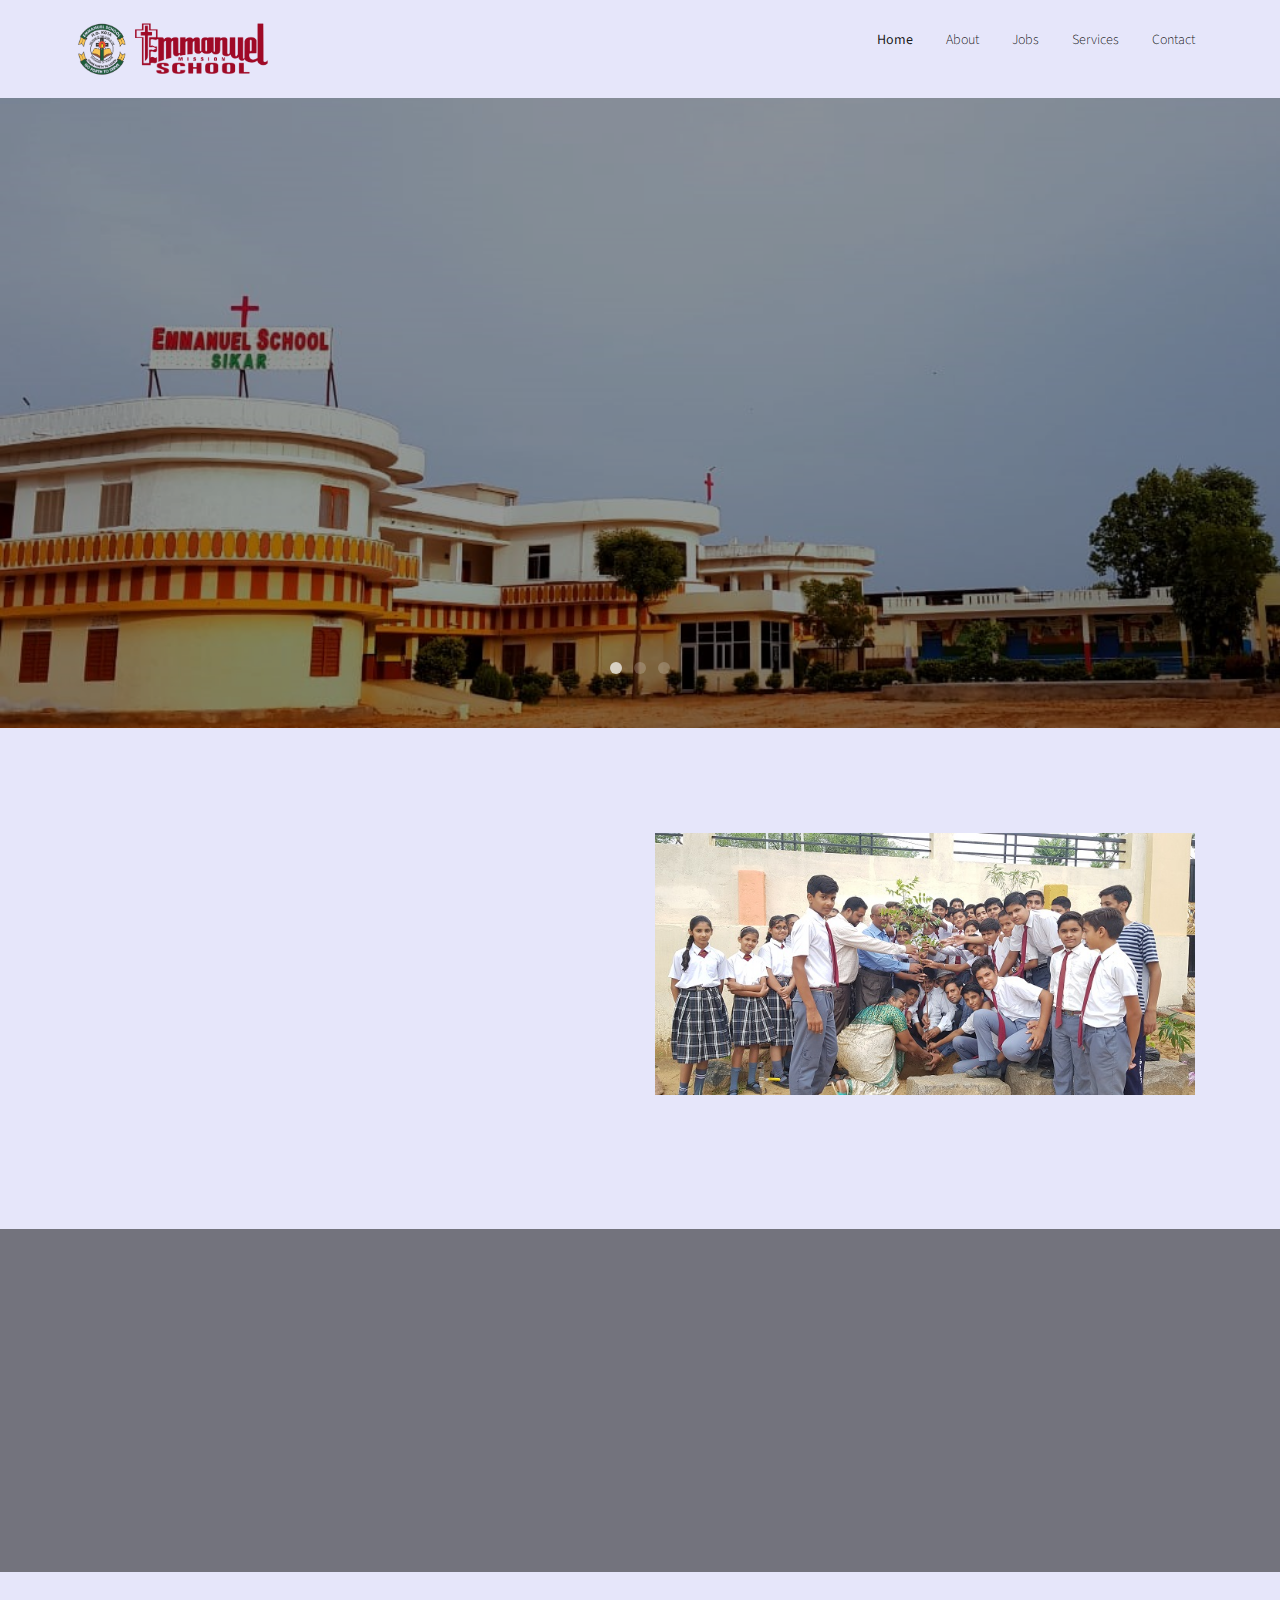
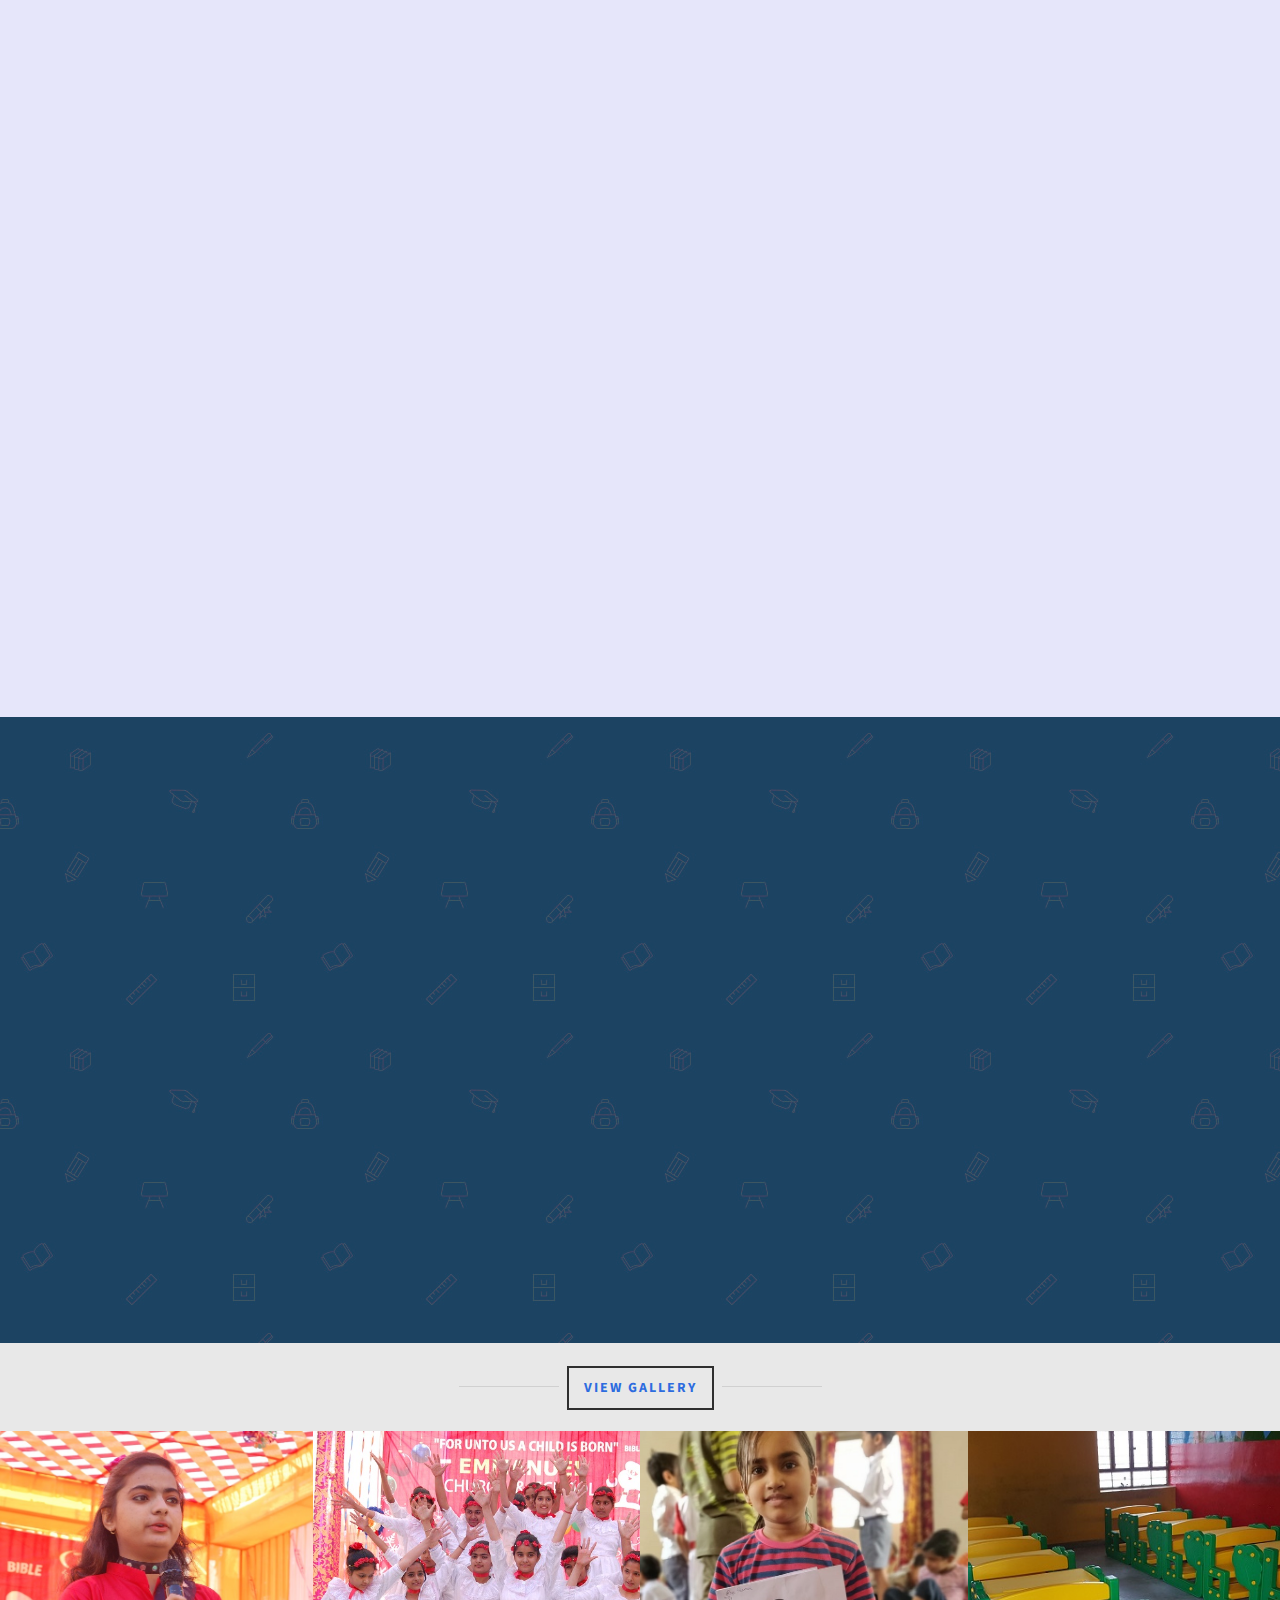
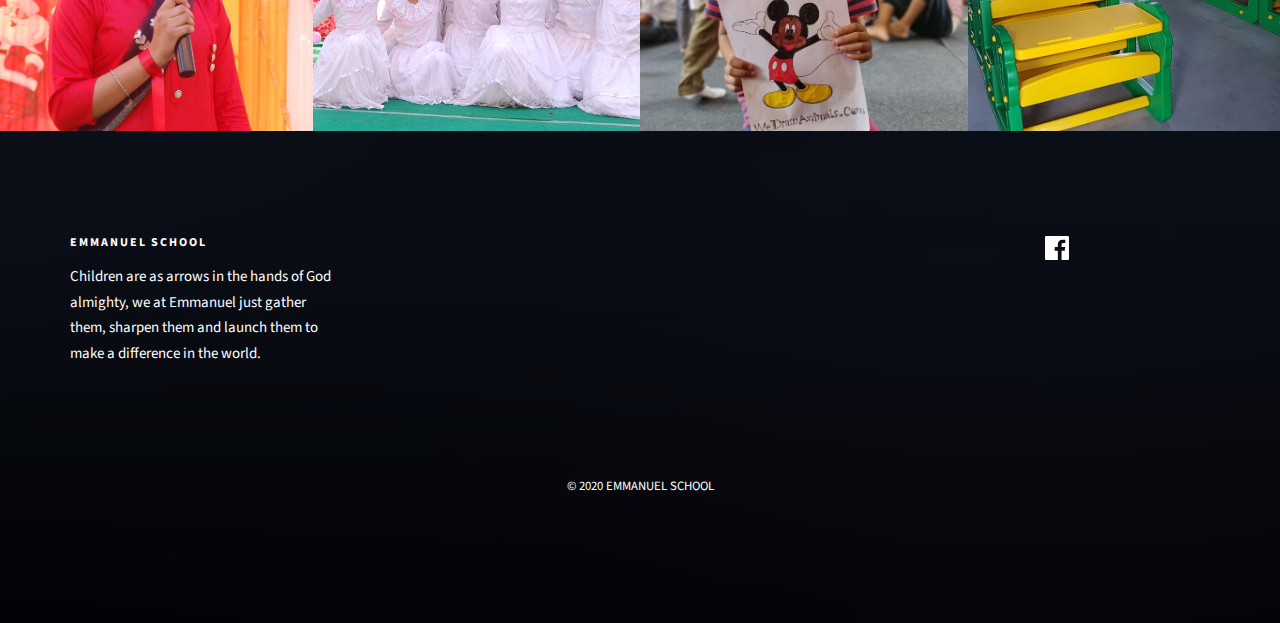
==== commit 2f7d5a3d: "Update index.html" ====
--- a/index.html
+++ b/index.html
@@ -75,8 +75,8 @@
 							<ul>
 								<li class="active"><a href="index.html">Home</a></li>
 								<li><a href="about.html">About</a></li>
-								<li><a href="index.html#fh5co-testimonial">Testimonials</a></li>
-								<li><a href="gallery.html">Gallery</a></li>
+								<li><a href="index.html#fh5co-testimonial">Jobs</a></li>
+								<li><a href="gallery.html">Services</a></li>
 								<li><a href="contact.html">Contact</a></li>
 							</ul>
 						</div>
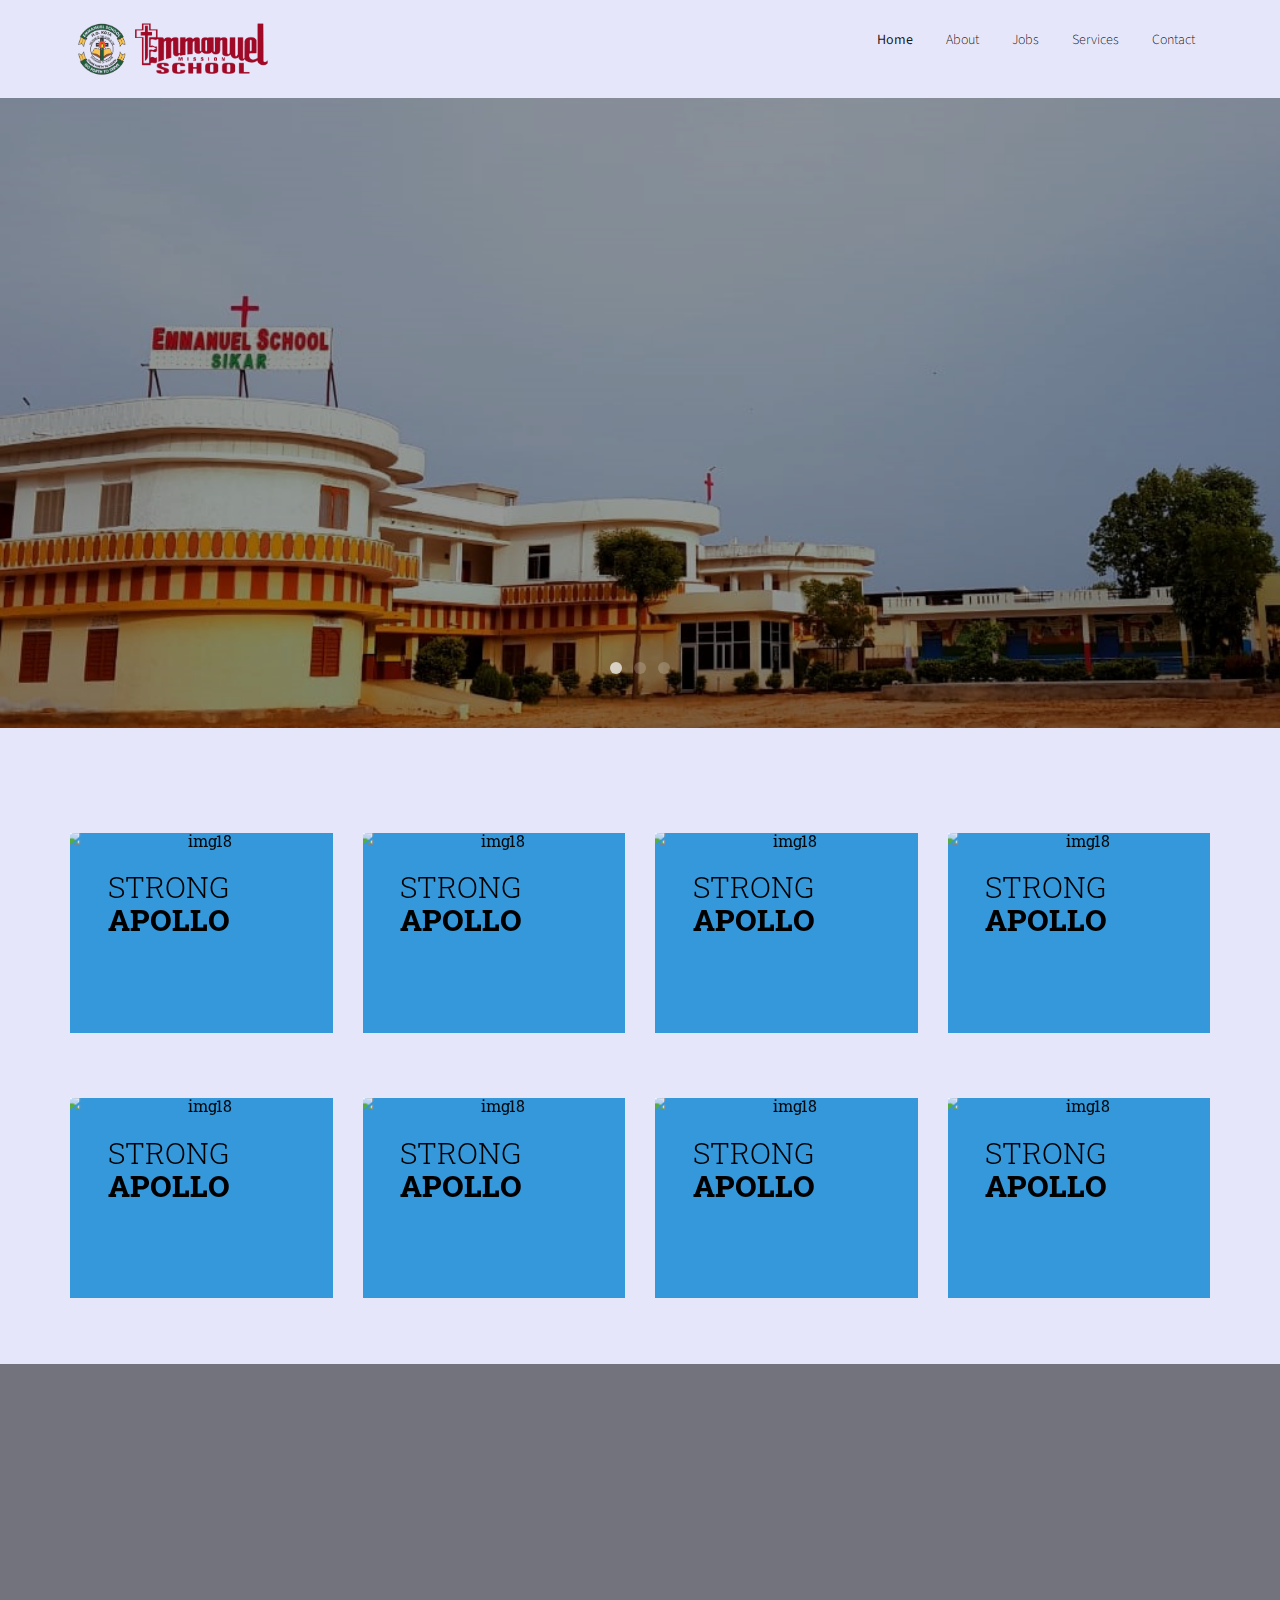
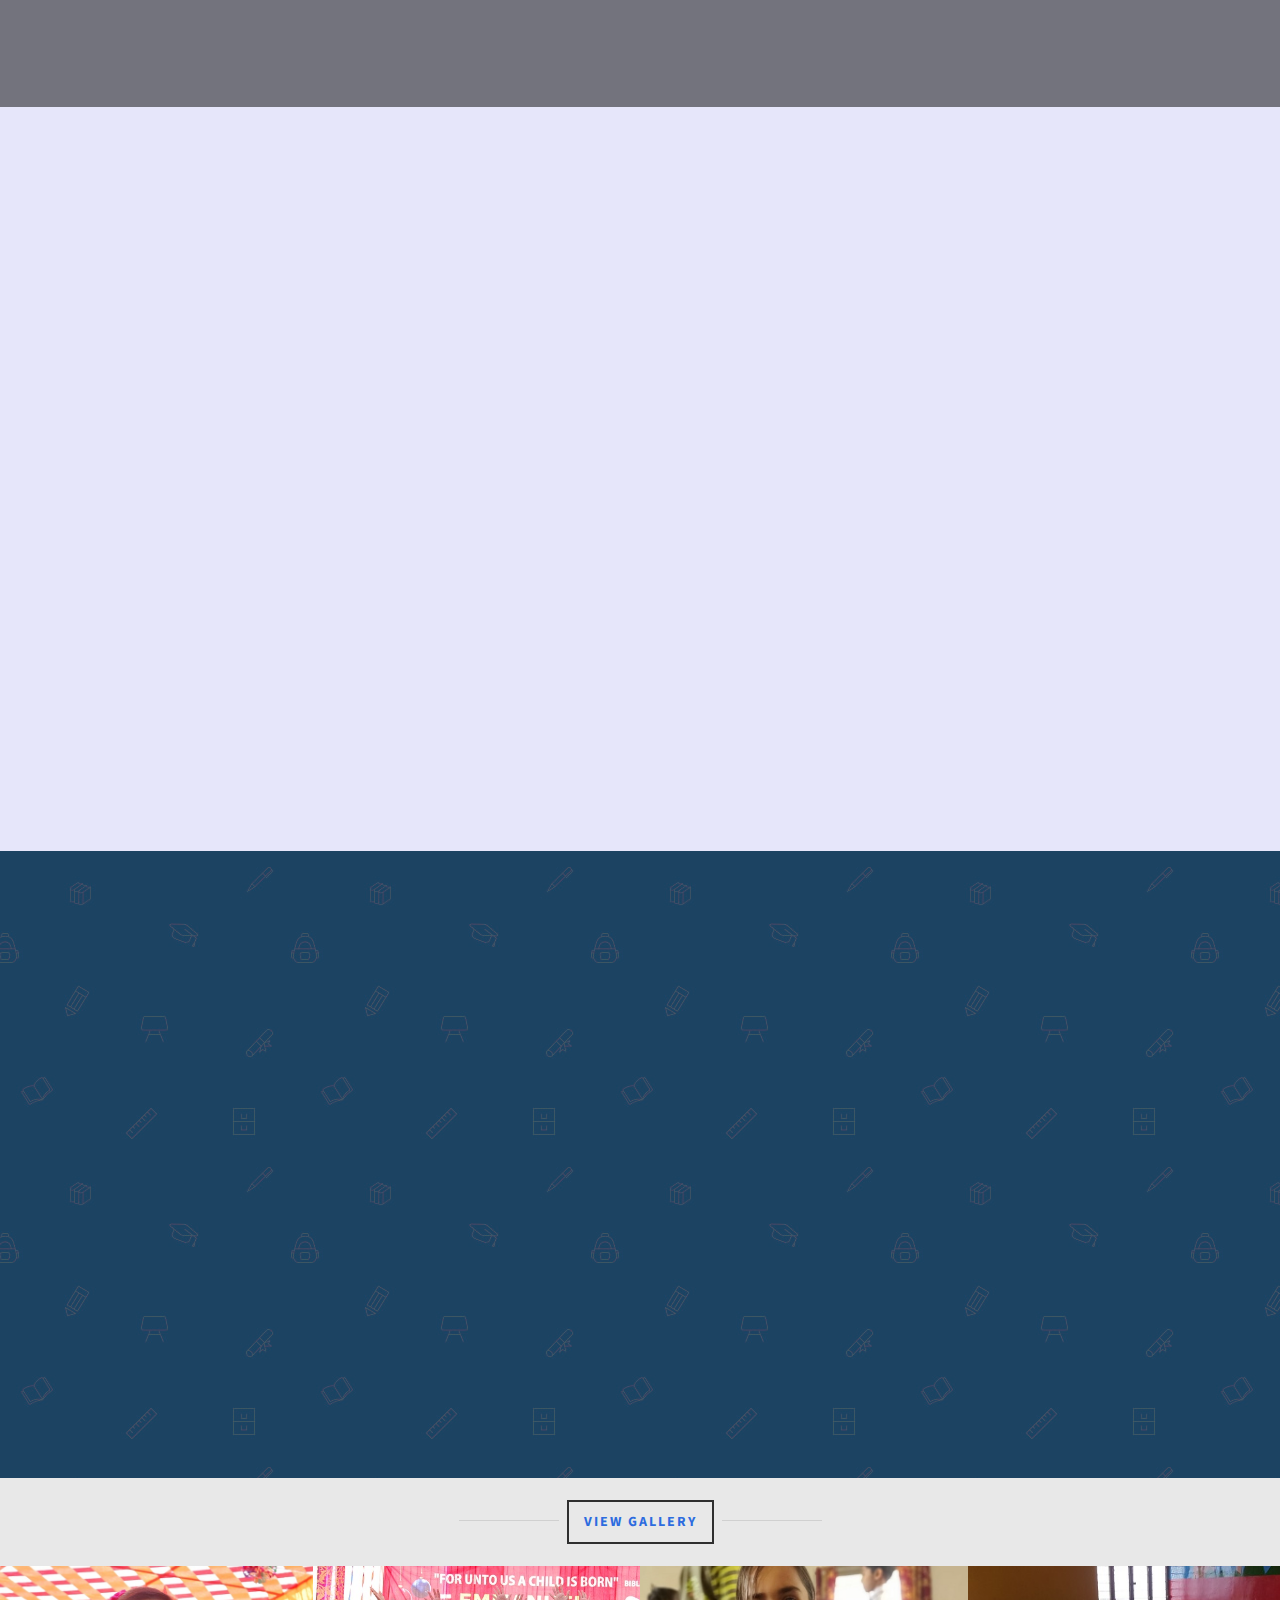
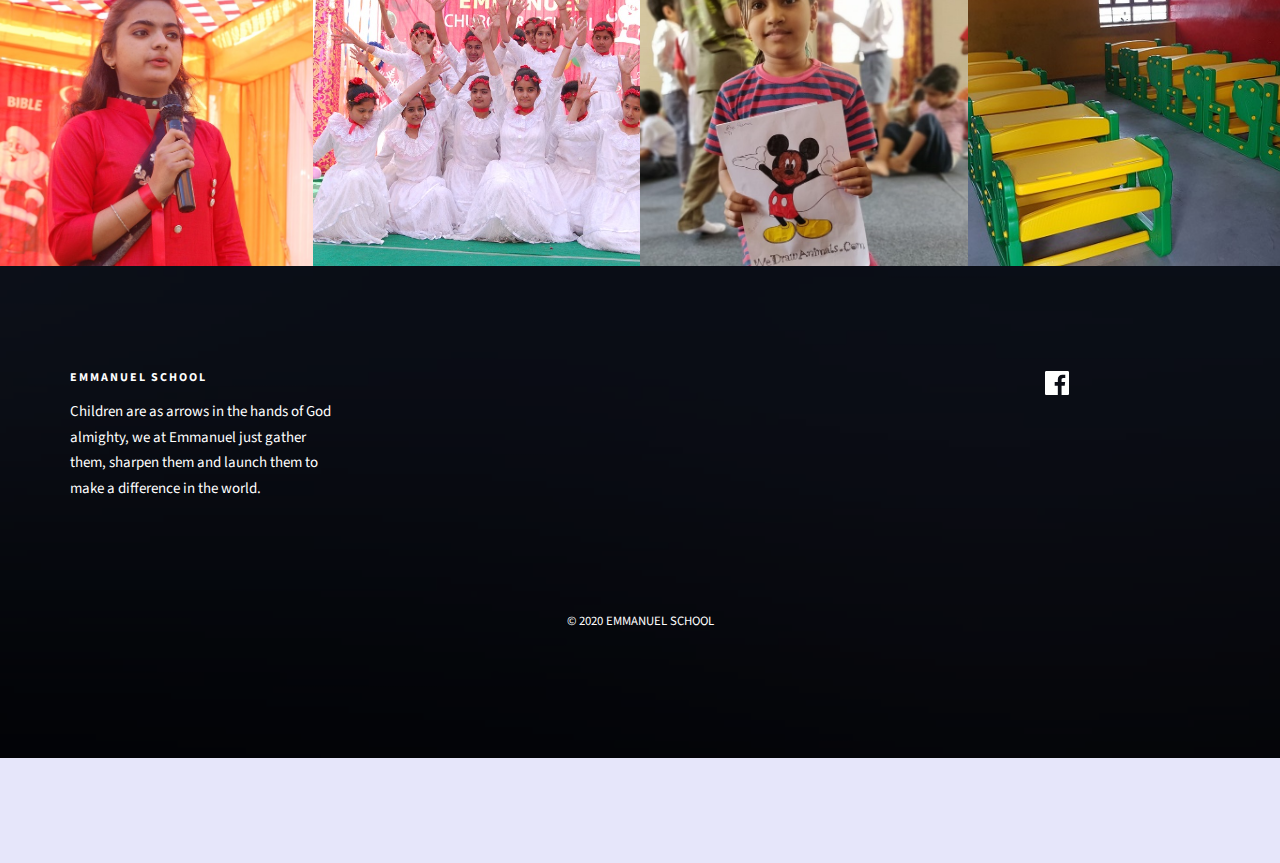
==== commit 90c3fab9: "cards added" ====
--- a/index.html
+++ b/index.html
@@ -49,6 +49,8 @@
 
 	<!-- Theme style  -->
 	<link rel="stylesheet" href="css/style.css">
+	<link href="https://fonts.googleapis.com/icon?family=Material+Icons"
+      rel="stylesheet">
 
 	<!-- Modernizr JS -->
 	<script src="js/modernizr-2.6.2.min.js"></script>
@@ -146,20 +148,198 @@
 
 	<div id="fh5co-about">
 		<div class="container">
-			<div class="col-md-6 animate-box justified">
-				<span>About Our Institution</span>
-				<h2>Emmanuel Mission School, Sikar</h2>
-				<p>For over 42 years Emmanuel has had the privilege to train many young boys and girls Since teaching
-					is a noble profession and calls for the qualities of head and heart; we have a vision to update
-					students by providing them the best set of capabilities.</p>
-
-				<p>Indeed, children are our heritage from God. They are precious and priceless.</p>
-				<p>Children are as arrows in the hands of God almighty, we at Emmanuel just gather them, sharpen
-					them and launch them to make a difference in the world.</p>
-			</div>
-			<div class="col-md-6">
-				<img class="img-responsive" src="images/sc6.jpg" alt="Free HTML5 Bootstrap Template">
-			</div>
+			<div class="row">
+  
+			
+				
+				 
+				
+				
+				
+			
+				
+				
+				 
+				 <div class= "col-md-3 ">
+				
+			  <div class="card ">
+				  <div class="card-image waves-effect waves-block waves-light">
+					   <div class="grid ">
+				  <figure class="effect-apollo">
+									  <img src="https://images.pexels.com/photos/89790/beauty-woman-portrait-face-89790.jpeg?h=350&auto=compress&cs=tinysrgb" alt="img18"/>
+									  <figcaption>
+										  <h2>Strong <span>Apollo</span></h2>
+										  <p>Apollo's last game of pool was so strange.</p>
+										  
+									  </figcaption>			
+								  </figure>
+						  
+			  </div>
+			   
+				  </div>
+				
+				</div>
+			  
+				  </div>
+				  <div class= "col-md-3 ">
+				
+					<div class="card ">
+						<div class="card-image waves-effect waves-block waves-light">
+							 <div class="grid ">
+						<figure class="effect-apollo">
+											<img src="https://images.pexels.com/photos/89790/beauty-woman-portrait-face-89790.jpeg?h=350&auto=compress&cs=tinysrgb" alt="img18"/>
+											<figcaption>
+												<h2>Strong <span>Apollo</span></h2>
+												<p>Apollo's last game of pool was so strange.</p>
+												
+											</figcaption>			
+										</figure>
+								
+					</div>
+					 
+						</div>
+					  
+					  </div>
+					
+						</div>
+						<div class= "col-md-3 ">
+				
+							<div class="card ">
+								<div class="card-image waves-effect waves-block waves-light">
+									 <div class="grid ">
+								<figure class="effect-apollo">
+													<img src="https://images.pexels.com/photos/89790/beauty-woman-portrait-face-89790.jpeg?h=350&auto=compress&cs=tinysrgb" alt="img18"/>
+													<figcaption>
+														<h2>Strong <span>Apollo</span></h2>
+														<p>Apollo's last game of pool was so strange.</p>
+														
+													</figcaption>			
+												</figure>
+										
+							</div>
+							 
+								</div>
+							  
+							  </div>
+							
+								</div>
+								<div class= "col-md-3 ">
+				
+									<div class="card ">
+										<div class="card-image waves-effect waves-block waves-light">
+											 <div class="grid ">
+										<figure class="effect-apollo">
+															<img src="https://images.pexels.com/photos/89790/beauty-woman-portrait-face-89790.jpeg?h=350&auto=compress&cs=tinysrgb" alt="img18"/>
+															<figcaption>
+																<h2>Strong <span>Apollo</span></h2>
+																<p>Apollo's last game of pool was so strange.</p>
+																
+															</figcaption>			
+														</figure>
+												
+									</div>
+									 
+										</div>
+									  
+									  </div>
+									
+										</div>
+										<div class= "col-md-3 ">
+				
+											<div class="card ">
+												<div class="card-image waves-effect waves-block waves-light">
+													 <div class="grid ">
+												<figure class="effect-apollo">
+																	<img src="https://images.pexels.com/photos/89790/beauty-woman-portrait-face-89790.jpeg?h=350&auto=compress&cs=tinysrgb" alt="img18"/>
+																	<figcaption>
+																		<h2>Strong <span>Apollo</span></h2>
+																		<p>Apollo's last game of pool was so strange.</p>
+																		
+																	</figcaption>			
+																</figure>
+														
+											</div>
+											 
+												</div>
+											  
+											  </div>
+											
+												</div>
+												<div class= "col-md-3 ">
+				
+													<div class="card ">
+														<div class="card-image waves-effect waves-block waves-light">
+															 <div class="grid ">
+														<figure class="effect-apollo">
+																			<img src="https://images.pexels.com/photos/89790/beauty-woman-portrait-face-89790.jpeg?h=350&auto=compress&cs=tinysrgb" alt="img18"/>
+																			<figcaption>
+																				<h2>Strong <span>Apollo</span></h2>
+																				<p>Apollo's last game of pool was so strange.</p>
+																				
+																			</figcaption>			
+																		</figure>
+																
+													</div>
+													 
+														</div>
+													  
+													  </div>
+													
+														</div>
+														<div class= "col-md-3 ">
+				
+															<div class="card ">
+																<div class="card-image waves-effect waves-block waves-light">
+																	 <div class="grid ">
+																<figure class="effect-apollo">
+																					<img src="https://images.pexels.com/photos/89790/beauty-woman-portrait-face-89790.jpeg?h=350&auto=compress&cs=tinysrgb" alt="img18"/>
+																					<figcaption>
+																						<h2>Strong <span>Apollo</span></h2>
+																						<p>Apollo's last game of pool was so strange.</p>
+																						
+																					</figcaption>			
+																				</figure>
+																		
+															</div>
+															 
+																</div>
+															  
+															  </div>
+															
+																</div>
+				  <div class= "col-md-3 ">
+				
+					<div class="card ">
+						<div class="card-image waves-effect waves-block waves-light">
+							 <div class="grid ">
+						<figure class="effect-apollo">
+											<img src="https://images.pexels.com/photos/89790/beauty-woman-portrait-face-89790.jpeg?h=350&auto=compress&cs=tinysrgb" alt="img18"/>
+											<figcaption>
+												<h2>Strong <span>Apollo</span></h2>
+												<p>Apollo's last game of pool was so strange.</p>
+												
+											</figcaption>			
+										</figure>
+								
+					</div>
+					 
+						</div>
+						<div class="card-content">
+						 
+						</div>
+						<div class="card-reveal">
+						  <span class="card-title grey-text text-darken-4"><i class="material-icons right"></i></span>
+						  <p></p>
+						</div>
+					  </div>
+					
+						</div>
+				
+				
+				
+					
+				
+			  
 		</div>
 	</div>
 
--- a/css/style.css
+++ b/css/style.css
@@ -22,6 +22,1281 @@
 .justified {
   text-align: justify;
 }
+
+
+.grid {
+	position: relative;
+	clear: both;
+	margin: 0 auto;
+  width:100%;
+	list-style: none;
+  text-align: center;
+  
+ 
+}
+
+/* Common style */
+.grid figure {
+	position: relative;
+	float: left;
+	overflow: hidden;
+	margin-bottom: 25%;
+	width: 100%;
+	height: auto;
+	background: #3085a3;
+	text-align: center;
+	cursor: pointer;
+}
+
+.grid figure img {
+	position: relative;
+	display: block;
+	min-height: 200px;
+	max-width: 100%;
+  opacity: 0.8;
+  
+}
+
+.grid figure figcaption {
+	padding: 2em;
+	color: #fff;
+	text-transform: uppercase;
+	font-size: 1.25em;
+	-webkit-backface-visibility: hidden;
+	backface-visibility: hidden;
+}
+
+.grid figure figcaption::before,
+.grid figure figcaption::after {
+	pointer-events: none;
+}
+
+.grid figure figcaption,
+.grid figure figcaption > a {
+	position: absolute;
+	top: 0;
+	left: 0;
+	width: 100%;
+	height: 100%;
+}
+
+/* Anchor will cover the whole item by default */
+/* For some effects it will show as a button */
+.grid figure figcaption > a {
+	z-index: 1000;
+	text-indent: 200%;
+	white-space: nowrap;
+	font-size: 0;
+	opacity: 0;
+}
+
+.grid figure h2 {
+	word-spacing: -0.15em;
+	font-weight: 300;
+}
+
+.grid figure h2 span {
+	font-weight: 800;
+}
+
+.grid figure h2,
+.grid figure p {
+	margin: 0;
+}
+
+.grid figure p {
+	letter-spacing: 1px;
+	font-size: 68.5%;
+}
+
+
+/* Individual effects */
+
+/*---------------*/
+/***** Julia *****/
+/*---------------*/
+
+figure.effect-julia {
+	background: #2f3238;
+}
+
+figure.effect-julia img {
+	max-width: none;
+	height: 400px;
+	-webkit-transition: opacity 1s, -webkit-transform 1s;
+	transition: opacity 1s, transform 1s;
+	-webkit-backface-visibility: hidden;
+	backface-visibility: hidden;
+}
+
+figure.effect-julia figcaption {
+	text-align: left;
+}
+
+figure.effect-julia h2 {
+	position: relative;
+	padding: 0.5em 0;
+}
+
+figure.effect-julia p {
+	display: inline-block;
+	margin: 0 0 0.25em;
+	padding: 0.4em 1em;
+	background: rgba(255,255,255,0.9);
+	color: #2f3238;
+	text-transform: none;
+	font-weight: 500;
+	font-size: 75%;
+	-webkit-transition: opacity 0.35s, -webkit-transform 0.35s;
+	transition: opacity 0.35s, transform 0.35s;
+	-webkit-transform: translate3d(-360px,0,0);
+	transform: translate3d(-360px,0,0);
+}
+
+figure.effect-julia p:first-child {
+	-webkit-transition-delay: 0.15s;
+	transition-delay: 0.15s;
+}
+
+figure.effect-julia p:nth-of-type(2) {
+	-webkit-transition-delay: 0.1s;
+	transition-delay: 0.1s;
+}
+
+figure.effect-julia p:nth-of-type(3) {
+	-webkit-transition-delay: 0.05s;
+	transition-delay: 0.05s;
+}
+
+figure.effect-julia:hover p:first-child {
+	-webkit-transition-delay: 0s;
+	transition-delay: 0s;
+}
+
+figure.effect-julia:hover p:nth-of-type(2) {
+	-webkit-transition-delay: 0.05s;
+	transition-delay: 0.05s;
+}
+
+figure.effect-julia:hover p:nth-of-type(3) {
+	-webkit-transition-delay: 0.1s;
+	transition-delay: 0.1s;
+}
+
+figure.effect-julia:hover img {
+	opacity: 0.4;
+	-webkit-transform: scale3d(1.1,1.1,1);
+	transform: scale3d(1.1,1.1,1);
+}
+
+figure.effect-julia:hover p {
+	opacity: 1;
+	-webkit-transform: translate3d(0,0,0);
+	transform: translate3d(0,0,0);
+}
+
+
+
+/*-----------------*/
+/***** Goliath *****/
+/*-----------------*/
+
+figure.effect-goliath {
+	background: #df4e4e;
+}
+
+figure.effect-goliath img,
+figure.effect-goliath h2 {
+	-webkit-transition: -webkit-transform 0.35s;
+	transition: transform 0.35s;
+}
+
+figure.effect-goliath img {
+	-webkit-backface-visibility: hidden;
+	backface-visibility: hidden;
+}
+
+figure.effect-goliath h2,
+figure.effect-goliath p {
+	position: absolute;
+	bottom: 0;
+	left: 0;
+	padding: 30px;
+}
+
+figure.effect-goliath p {
+	text-transform: none;
+	font-size: 90%;
+	opacity: 0;
+	-webkit-transition: opacity 0.35s, -webkit-transform 0.35s;
+	transition: opacity 0.35s, transform 0.35s;
+	-webkit-transform: translate3d(0,50px,0);
+	transform: translate3d(0,50px,0);
+}
+
+figure.effect-goliath:hover img {
+	-webkit-transform: translate3d(0,-80px,0);
+	transform: translate3d(0,-80px,0);
+}
+
+figure.effect-goliath:hover h2 {
+	-webkit-transform: translate3d(0,-100px,0);
+	transform: translate3d(0,-100px,0);
+}
+
+figure.effect-goliath:hover p {
+	opacity: 1;
+	-webkit-transform: translate3d(0,0,0);
+	transform: translate3d(0,0,0);
+}
+
+/*-----------------*/
+/***** Hera *****/
+/*-----------------*/
+
+figure.effect-hera {
+	background: #303fa9;
+}
+
+figure.effect-hera h2 {
+	font-size: 158.75%;
+}
+
+figure.effect-hera h2,
+figure.effect-hera p {
+	position: absolute;
+	top: 50%;
+	left: 50%;
+	-webkit-transition: opacity 0.35s, -webkit-transform 0.35s;
+	transition: opacity 0.35s, transform 0.35s;
+	-webkit-transform: translate3d(-50%,-50%,0);
+	transform: translate3d(-50%,-50%,0);
+	-webkit-transform-origin: 50%;
+	transform-origin: 50%;
+}
+
+figure.effect-hera figcaption::before {
+	position: absolute;
+	top: 50%;
+	left: 50%;
+	width: 200px;
+	height: 200px;
+	border: 2px solid #fff;
+	content: '';
+	opacity: 0;
+	-webkit-transition: opacity 0.35s, -webkit-transform 0.35s;
+	transition: opacity 0.35s, transform 0.35s;
+	-webkit-transform: translate3d(-50%,-50%,0) rotate3d(0,0,1,-45deg) scale3d(0,0,1);
+	transform: translate3d(-50%,-50%,0) rotate3d(0,0,1,-45deg) scale3d(0,0,1);
+	-webkit-transform-origin: 50%;
+	transform-origin: 50%;
+}
+
+figure.effect-hera p {
+	width: 100px;
+	text-transform: none;
+	font-size: 121%;
+	line-height: 2;
+}
+
+figure.effect-hera p a {
+	color: #fff;
+}
+
+figure.effect-hera p a:hover,
+figure.effect-hera p a:focus {
+	opacity: 0.6;
+}
+
+figure.effect-hera p a i {
+	opacity: 0;
+	-webkit-transition: opacity 0.35s, -webkit-transform 0.35s;
+	transition: opacity 0.35s, transform 0.35s;
+}
+
+figure.effect-hera p a:first-child i {
+	-webkit-transform: translate3d(-60px,-60px,0);
+	transform: translate3d(-60px,-60px,0);
+}
+
+figure.effect-hera p a:nth-child(2) i {
+	-webkit-transform: translate3d(60px,-60px,0);
+	transform: translate3d(60px,-60px,0);
+}
+
+figure.effect-hera p a:nth-child(3) i {
+	-webkit-transform: translate3d(-60px,60px,0);
+	transform: translate3d(-60px,60px,0);
+}
+
+figure.effect-hera p a:nth-child(4) i {
+	-webkit-transform: translate3d(60px,60px,0);
+	transform: translate3d(60px,60px,0);
+}
+
+figure.effect-hera:hover figcaption::before {
+	opacity: 1;
+	-webkit-transform: translate3d(-50%,-50%,0) rotate3d(0,0,1,-45deg) scale3d(1,1,1);
+	transform: translate3d(-50%,-50%,0) rotate3d(0,0,1,-45deg) scale3d(1,1,1);
+}
+
+figure.effect-hera:hover h2 {
+	opacity: 0;
+	-webkit-transform: translate3d(-50%,-50%,0) scale3d(0.8,0.8,1);
+	transform: translate3d(-50%,-50%,0) scale3d(0.8,0.8,1);
+}
+
+figure.effect-hera:hover p i:empty {
+	-webkit-transform: translate3d(0,0,0);
+	transform: translate3d(0,0,0); /* just because it's stronger than nth-child */
+	opacity: 1;
+}
+
+/*-----------------*/
+/***** Winston *****/
+/*-----------------*/
+
+figure.effect-winston {
+	background: #162633;
+	text-align: left;
+}
+
+figure.effect-winston img {
+	-webkit-transition: opacity 0.45s;
+	transition: opacity 0.45s;
+	-webkit-backface-visibility: hidden;
+	backface-visibility: hidden;
+}
+
+figure.effect-winston figcaption::before {
+	position: absolute;
+	top: 0;
+	left: 0;
+	width: 100%;
+	height: 100%;
+	background: url(../img/triangle.svg) no-repeat center center;
+	background-size: 100% 100%;
+	content: '';
+	-webkit-transition: opacity 0.45s, -webkit-transform 0.45s;
+	transition: opacity 0.45s, transform 0.45s;
+	-webkit-transform: rotate3d(0,0,1,45deg);
+	transform: rotate3d(0,0,1,45deg);
+	-webkit-transform-origin: 0 100%;
+	transform-origin: 0 100%;
+}
+
+figure.effect-winston h2 {
+	-webkit-transition: -webkit-transform 0.35s;
+	transition: transform 0.35s;
+	-webkit-transform: translate3d(0,20px,0);
+	transform: translate3d(0,20px,0);
+}
+
+figure.effect-winston p {
+	position: absolute;
+	right: 0;
+	bottom: 0;
+	padding: 0 1.5em 7% 0;
+}
+
+figure.effect-winston a {
+	margin: 0 10px;
+	color: #5d504f;
+	font-size: 170%;
+}
+
+figure.effect-winston a:hover,
+figure.effect-winston a:focus {
+	color: #cc6055;
+}
+
+figure.effect-winston p a i {
+	opacity: 0;
+	-webkit-transition: opacity 0.35s, -webkit-transform 0.35s;
+	transition: opacity 0.35s, transform 0.35s;
+	-webkit-transform: translate3d(0,50px,0);
+	transform: translate3d(0,50px,0);
+}
+
+figure.effect-winston:hover img {
+	opacity: 0.6;
+}
+
+figure.effect-winston:hover h2 {
+	-webkit-transform: translate3d(0,0,0);
+	transform: translate3d(0,0,0);
+}
+
+figure.effect-winston:hover figcaption::before {
+	opacity: 0.7;
+	-webkit-transform: rotate3d(0,0,1,20deg);
+	transform: rotate3d(0,0,1,20deg);
+}
+
+figure.effect-winston:hover p i {
+	opacity: 1;
+	-webkit-transform: translate3d(0,0,0);
+	transform: translate3d(0,0,0);
+}
+
+figure.effect-winston:hover p a:nth-child(3) i {
+	-webkit-transition-delay: 0.05s;
+	transition-delay: 0.05s;
+}
+
+figure.effect-winston:hover p a:nth-child(2) i {
+	-webkit-transition-delay: 0.1s;
+	transition-delay: 0.1s;
+}
+
+figure.effect-winston:hover p a:first-child i {
+	-webkit-transition-delay: 0.15s;
+	transition-delay: 0.15s;
+}
+
+/*-----------------*/
+/***** Selena *****/
+/*-----------------*/
+
+figure.effect-selena {
+	background: #fff;
+}
+
+figure.effect-selena img {
+	opacity: 0.95;
+	-webkit-transition: -webkit-transform 0.35s;
+	transition: transform 0.35s;
+	-webkit-transform-origin: 50% 50%;
+	transform-origin: 50% 50%;
+}
+
+figure.effect-selena:hover img {
+	-webkit-transform: scale3d(0.95,0.95,1);
+	transform: scale3d(0.95,0.95,1);
+}
+
+figure.effect-selena h2 {
+	-webkit-transition: -webkit-transform 0.35s;
+	transition: transform 0.35s;
+	-webkit-transform: translate3d(0,20px,0);
+	transform: translate3d(0,20px,0);
+}
+
+figure.effect-selena p {
+	opacity: 0;
+	-webkit-transition: opacity 0.35s, -webkit-transform 0.35s;
+	transition: opacity 0.35s, transform 0.35s;
+	-webkit-transform: perspective(1000px) rotate3d(1,0,0,90deg);
+	transform: perspective(1000px) rotate3d(1,0,0,90deg);
+	-webkit-transform-origin: 50% 0%;
+	transform-origin: 50% 0%;
+}
+
+figure.effect-selena:hover h2 {
+	-webkit-transform: translate3d(0,0,0);
+	transform: translate3d(0,0,0);
+}
+
+figure.effect-selena:hover p {
+	opacity: 1;
+	-webkit-transform: perspective(1000px) rotate3d(1,0,0,0);
+	transform: perspective(1000px) rotate3d(1,0,0,0);
+}
+
+/*-----------------*/
+/***** Terry *****/
+/*-----------------*/
+
+figure.effect-terry {
+	background: #34495e;
+}
+
+figure.effect-terry figcaption {
+	padding: 1em;
+}
+
+figure.effect-terry figcaption::before,
+figure.effect-terry figcaption::after {
+	position: absolute;
+	width: 200%;
+	height: 200%;
+	border-style: solid;
+	border-color: #101010;
+	content: '';
+	-webkit-transition: -webkit-transform 0.35s;
+	transition: transform 0.35s;
+}
+
+figure.effect-terry figcaption::before {
+	right: 0;
+	bottom: 0;
+	border-width: 0 70px 60px 0;
+	-webkit-transform: translate3d(70px,60px,0);
+	transform: translate3d(70px,60px,0);
+}
+
+figure.effect-terry figcaption::after {
+	top: 0;
+	left: 0;
+	border-width: 15px 0 0 15px;
+	-webkit-transform: translate3d(-15px,-15px,0);
+	transform: translate3d(-15px,-15px,0);
+}
+
+figure.effect-terry img,
+figure.effect-terry p a {
+	-webkit-transition: opacity 0.35s, -webkit-transform 0.35s;
+	transition: opacity 0.35s, transform 0.35s;
+}
+
+figure.effect-terry img {
+	opacity: 0.85;
+}
+
+figure.effect-terry h2 {
+	position: absolute;
+	bottom: 0;
+	left: 0;
+	padding: 0.4em 10px;
+	width: 50%;
+	-webkit-transition: -webkit-transform 0.35s;
+	transition: transform 0.35s;
+	-webkit-transform: translate3d(100%,0,0);
+	transform: translate3d(100%,0,0);
+}
+
+@media screen and (max-width: 920px) {
+	figure.effect-terry h2 {
+		padding: 0.75em 10px;
+		font-size: 120%;
+	}
+}
+
+figure.effect-terry p {
+	float: right;
+	clear: both;
+	text-align: left;
+	text-transform: none;
+	font-size: 111%;
+}
+
+figure.effect-terry p a {
+	display: block;
+	margin-bottom: 1em;
+	color: #fff;
+	opacity: 0;
+	-webkit-transform: translate3d(90px,0,0);
+	transform: translate3d(90px,0,0);
+}
+
+figure.effect-terry p a:hover,
+figure.effect-terry p a:focus {
+	color: #f3cf3f;
+}
+
+figure.effect-terry:hover figcaption::before,
+figure.effect-terry:hover figcaption::after {
+	-webkit-transform: translate3d(0,0,0);
+	transform: translate3d(0,0,0);
+}
+
+figure.effect-terry:hover img {
+	opacity: 0.6;
+
+}
+
+figure.effect-terry:hover h2,
+figure.effect-terry:hover p a {
+	-webkit-transform: translate3d(0,0,0);
+	transform: translate3d(0,0,0);
+}
+
+figure.effect-terry:hover p a {
+	opacity: 1;
+}
+
+figure.effect-terry:hover p a:first-child {
+	-webkit-transition-delay: 0.025s;
+	transition-delay: 0.025s;
+}
+
+figure.effect-terry:hover p a:nth-child(2) {
+	-webkit-transition-delay: 0.05s;
+	transition-delay: 0.05s;
+}
+
+figure.effect-terry:hover p a:nth-child(3) {
+	-webkit-transition-delay: 0.075s;
+	transition-delay: 0.075s;
+}
+
+figure.effect-terry:hover p a:nth-child(4) {
+	-webkit-transition-delay: 0.1s;
+	transition-delay: 0.1s;
+}
+
+/*-----------------*/
+/***** Phoebe *****/
+/*-----------------*/
+
+figure.effect-phoebe {
+	background: #675983;
+}
+
+figure.effect-phoebe img {
+	opacity: 0.85;
+	-webkit-transition: opacity 0.35s;
+	transition: opacity 0.35s;
+}
+
+figure.effect-phoebe:hover img {
+	opacity: 0.6;
+}
+
+figure.effect-phoebe figcaption::before {
+	position: absolute;
+	top: 0;
+	left: 0;
+	width: 100%;
+	height: 100%;
+	background: url(../img/triangle2.svg) no-repeat center center;
+	background-size: 100% 100%;
+	content: '';
+	-webkit-transition: opacity 0.35s, -webkit-transform 0.35s;
+	transition: opacity 0.35s, transform 0.35s;
+	-webkit-transform: scale3d(5,2.5,1);
+	transform: scale3d(5,2.5,1);
+	-webkit-transform-origin: 50% 50%;
+	transform-origin: 50% 50%;
+}
+
+figure.effect-phoebe:hover figcaption::before {
+	opacity: 0.6;
+	-webkit-transform: scale3d(1,1,1);
+	transform: scale3d(1,1,1);
+}
+
+figure.effect-phoebe h2 {
+	margin-top: 1em;
+	-webkit-transition: transform 0.35s;
+	transition: transform 0.35s;
+	-webkit-transform: translate3d(0,40px,0);
+	transform: translate3d(0,40px,0);
+}
+
+figure.effect-phoebe:hover h2 {
+	-webkit-transform: translate3d(0,0,0);
+	transform: translate3d(0,0,0);
+}
+
+figure.effect-phoebe p a {
+	color: #fff;
+	font-size: 140%;
+	opacity: 0;
+	position: relative;
+	display: inline-block;
+	-webkit-transition: opacity 0.35s, -webkit-transform 0.35s;
+	transition: opacity 0.35s, transform 0.35s;
+}
+
+figure.effect-phoebe p a:first-child {
+	-webkit-transform: translate3d(-60px,-60px,0);
+	transform: translate3d(-60px,-60px,0);
+}
+
+figure.effect-phoebe p a:nth-child(2) {
+	-webkit-transform: translate3d(0,60px,0);
+	transform: translate3d(0,60px,0);
+}
+
+figure.effect-phoebe p a:nth-child(3) {
+	-webkit-transform: translate3d(60px,-60px,0);
+	transform: translate3d(60px,-60px,0);
+}
+
+figure.effect-phoebe:hover p a {
+	opacity: 1;
+	-webkit-transform: translate3d(0,0,0);
+	transform: translate3d(0,0,0);
+}
+
+/*-----------------*/
+/***** Apollo *****/
+/*-----------------*/
+
+figure.effect-apollo {
+	background: #3498db;
+}
+
+figure.effect-apollo img {
+	opacity: 0.95;
+	-webkit-transition: opacity 0.35s, -webkit-transform 0.35s;
+	transition: opacity 0.35s, transform 0.35s;
+	-webkit-transform: scale3d(1.05,1.05,1);
+	transform: scale3d(1.05,1.05,1);
+}
+
+figure.effect-apollo figcaption::before {
+	position: absolute;
+	top: 0;
+	left: 0;
+	width: 100%;
+	height: 100%;
+	background: rgba(255,255,255,0.5);
+	content: '';
+	-webkit-transition: -webkit-transform 0.6s;
+	transition: transform 0.6s;
+	-webkit-transform: scale3d(1.9,1.4,1) rotate3d(0,0,1,45deg) translate3d(0,-100%,0);
+	transform: scale3d(1.9,1.4,1) rotate3d(0,0,1,45deg) translate3d(0,-100%,0);
+}
+
+figure.effect-apollo p {
+	position: absolute;
+	right: 0;
+	bottom: 0;
+	margin: 3em;
+	padding: 0 1em;
+	max-width: 150px;
+	border-right: 4px solid #fff;
+	text-align: right;
+	opacity: 0;
+	-webkit-transition: opacity 0.35s;
+	transition: opacity 0.35s;
+}
+
+figure.effect-apollo h2 {
+	text-align: left;
+}
+
+figure.effect-apollo:hover img {
+	opacity: 0.6;
+	-webkit-transform: scale3d(1,1,1);
+	transform: scale3d(1,1,1);
+}
+
+figure.effect-apollo:hover figcaption::before {
+	-webkit-transform: scale3d(1.9,1.4,1) rotate3d(0,0,1,45deg) translate3d(0,100%,0);
+	transform: scale3d(1.9,1.4,1) rotate3d(0,0,1,45deg) translate3d(0,100%,0);
+}
+
+figure.effect-apollo:hover p {
+	opacity: 1;
+	-webkit-transition-delay: 0.1s;
+	transition-delay: 0.1s;
+}
+
+/*-----------------*/
+/***** Kira *****/
+/*-----------------*/
+
+figure.effect-kira {
+	background: #fff;
+	text-align: left;
+}
+
+figure.effect-kira img {
+	-webkit-transition: opacity 0.35s;
+	transition: opacity 0.35s;
+}
+
+figure.effect-kira figcaption {
+	z-index: 1;
+}
+
+figure.effect-kira p {
+	padding: 2.25em 0.5em;
+	font-weight: 600;	
+	font-size: 100%;
+	line-height: 1.5;
+	opacity: 0;
+	-webkit-transition: opacity 0.35s, -webkit-transform 0.35s;
+	transition: opacity 0.35s, transform 0.35s;
+	-webkit-transform: translate3d(0,-10px,0);
+	transform: translate3d(0,-10px,0);
+}
+
+figure.effect-kira p a {
+	margin: 0 0.5em;
+	color: #101010;
+}
+
+figure.effect-kira p a:hover,
+figure.effect-kira p a:focus {
+	opacity: 0.6;
+}
+
+figure.effect-kira figcaption::before {
+	position: absolute;
+	top: 0;
+	right: 2em;
+	left: 2em;
+	z-index: -1;
+	height: 3.5em;
+	background: #fff;
+	content: '';
+	-webkit-transition: opacity 0.35s, -webkit-transform 0.35s;
+	transition: opacity 0.35s, transform 0.35s;
+	-webkit-transform: translate3d(0,4em,0) scale3d(1,0.023,1) ;
+	transform: translate3d(0,4em,0) scale3d(1,0.023,1);
+	-webkit-transform-origin: 50% 0;
+	transform-origin: 50% 0;
+}
+
+figure.effect-kira:hover img {
+	opacity: 0.5;
+}
+
+figure.effect-kira:hover p {
+	opacity: 1;
+	-webkit-transform: translate3d(0,0,0);
+	transform: translate3d(0,0,0);
+}
+
+figure.effect-kira:hover figcaption::before {
+	opacity: 0.7;
+	-webkit-transform: translate3d(0,5em,0) scale3d(1,1,1) ;
+	transform: translate3d(0,5em,0) scale3d(1,1,1);
+}
+
+/*-----------------*/
+/***** Steve *****/
+/*-----------------*/
+
+figure.effect-steve {
+	z-index: auto;
+	overflow: visible;
+	background: #000;
+}
+
+figure.effect-steve:before,
+figure.effect-steve h2:before {
+	position: absolute;
+	top: 0;
+	left: 0;
+	z-index: -1;
+	width: 100%;
+	height: 100%;
+	background: #000;
+	content: '';
+	-webkit-transition: opacity 0.35s;
+	transition: opacity 0.35s;
+}
+
+figure.effect-steve:before {
+	box-shadow: 0 3px 30px rgba(0,0,0,0.8);
+	opacity: 0;
+}
+
+figure.effect-steve figcaption {
+	z-index: 1;
+}
+
+figure.effect-steve img {
+	opacity: 1;
+	-webkit-transition: -webkit-transform 0.35s;
+	transition: transform 0.35s;
+	-webkit-transform: perspective(1000px) translate3d(0,0,0);
+	transform: perspective(1000px) translate3d(0,0,0);
+}
+
+figure.effect-steve h2,
+figure.effect-steve p {
+	background: #fff;
+	color: #2d434e;
+}
+
+figure.effect-steve h2 {
+	position: relative;
+	margin-top: 2em;
+	padding: 0.25em;
+}
+
+figure.effect-steve h2:before {
+	box-shadow: 0 1px 10px rgba(0,0,0,0.5);
+}
+
+figure.effect-steve p {
+	margin-top: 1em;
+	padding: 0.5em;
+	font-weight: 800;
+	opacity: 0;
+	-webkit-transition: opacity 0.35s, -webkit-transform 0.35s;
+	transition: opacity 0.35s, transform 0.35s;
+	-webkit-transform: scale3d(0.9,0.9,1);
+	transform: scale3d(0.9,0.9,1);
+}
+
+figure.effect-steve:hover:before {
+	opacity: 1;
+}
+
+figure.effect-steve:hover img {
+	-webkit-transform: perspective(1000px) translate3d(0,0,21px);
+	transform: perspective(1000px) translate3d(0,0,21px);
+}
+
+figure.effect-steve:hover h2:before {
+	opacity: 0;
+}
+
+figure.effect-steve:hover p {
+	opacity: 1;
+	-webkit-transform: scale3d(1,1,1);
+	transform: scale3d(1,1,1);
+}
+
+/*-----------------*/
+/***** Moses *****/
+/*-----------------*/
+
+figure.effect-moses {
+	background: -webkit-linear-gradient(-45deg, #EC65B7 0%,#05E0D8 100%);
+	background: linear-gradient(-45deg, #EC65B7 0%,#05E0D8 100%);
+}
+
+figure.effect-moses img {
+	opacity: 0.85;
+	-webkit-transition: opacity 0.35s;
+	transition: opacity 0.35s;
+}
+
+figure.effect-moses h2,
+figure.effect-moses p {
+	padding: 20px;
+	width: 50%;
+	height: 50%;
+	border: 2px solid #fff;
+}
+
+figure.effect-moses h2 {
+	padding: 20px;
+	width: 50%;
+	height: 50%;
+	text-align: left;
+	-webkit-transition: -webkit-transform 0.35s;
+	transition: transform 0.35s;
+	-webkit-transform: translate3d(10px,10px,0);
+	transform: translate3d(10px,10px,0);
+}
+
+figure.effect-moses p {
+	float: right;
+	padding: 20px;
+	text-align: right;
+	opacity: 0;
+	-webkit-transition: opacity 0.35s, -webkit-transform 0.35s;
+	transition: opacity 0.35s, transform 0.35s;
+	-webkit-transform: translate3d(-50%,-50%,0);
+	transform: translate3d(-50%,-50%,0);
+}
+
+figure.effect-moses:hover h2 {
+	-webkit-transform: translate3d(0,0,0);
+	transform: translate3d(0,0,0);
+}
+
+figure.effect-moses:hover p {
+	opacity: 1;
+	-webkit-transform: translate3d(0,0,0);
+	transform: translate3d(0,0,0);
+}
+
+figure.effect-moses:hover img {
+	opacity: 0.6;
+}
+
+/*---------------*/
+/***** Jazz *****/
+/*---------------*/
+
+figure.effect-jazz {
+	background: -webkit-linear-gradient(-45deg, #f3cf3f 0%,#f33f58 100%);
+	background: linear-gradient(-45deg, #f3cf3f 0%,#f33f58 100%);
+}
+
+figure.effect-jazz img {
+	opacity: 0.9;
+}
+
+figure.effect-jazz figcaption::after,
+figure.effect-jazz img,
+figure.effect-jazz p {
+	-webkit-transition: opacity 0.35s, -webkit-transform 0.35s;
+	transition: opacity 0.35s, transform 0.35s;
+}
+
+figure.effect-jazz figcaption::after {
+	position: absolute;
+	top: 0;
+	left: 0;
+	width: 100%;
+	height: 100%;
+	border-top: 1px solid #fff;
+	border-bottom: 1px solid #fff;
+	content: '';
+	opacity: 0;
+	-webkit-transform: rotate3d(0,0,1,45deg) scale3d(1,0,1);
+	transform: rotate3d(0,0,1,45deg) scale3d(1,0,1);
+	-webkit-transform-origin: 50% 50%;
+	transform-origin: 50% 50%;
+}
+
+figure.effect-jazz h2,
+figure.effect-jazz p {
+	opacity: 1;
+	-webkit-transform: scale3d(0.8,0.8,1);
+	transform: scale3d(0.8,0.8,1);
+}
+
+figure.effect-jazz h2 {
+	padding-top: 26%;
+	-webkit-transition: -webkit-transform 0.35s;
+	transition: transform 0.35s;
+}
+
+figure.effect-jazz p {
+	padding: 0.5em 2em;
+	text-transform: none;
+	font-size: 0.85em;
+	opacity: 0;
+}
+
+figure.effect-jazz:hover img {
+	opacity: 0.7;
+	-webkit-transform: scale3d(1.05,1.05,1);
+	transform: scale3d(1.05,1.05,1);
+}
+
+figure.effect-jazz:hover figcaption::after {
+	opacity: 1;
+	-webkit-transform: rotate3d(0,0,1,45deg) scale3d(1,1,1);
+	transform: rotate3d(0,0,1,45deg) scale3d(1,1,1);
+}
+
+figure.effect-jazz:hover h2,
+figure.effect-jazz:hover p {
+	opacity: 1;
+	-webkit-transform: scale3d(1,1,1);
+	transform: scale3d(1,1,1);
+}
+
+/*---------------*/
+/***** Ming *****/
+/*---------------*/
+
+figure.effect-ming {
+	background: #030c17;
+}
+
+figure.effect-ming img {
+	opacity: 0.9;
+	-webkit-transition: opacity 0.35s;
+	transition: opacity 0.35s;
+}
+
+figure.effect-ming figcaption::before {
+	position: absolute;
+	top: 30px;
+	right: 30px;
+	bottom: 30px;
+	left: 30px;
+	border: 2px solid #fff;
+	box-shadow: 0 0 0 30px rgba(255,255,255,0.2);
+	content: '';
+	opacity: 0;
+	-webkit-transition: opacity 0.35s, -webkit-transform 0.35s;
+	transition: opacity 0.35s, transform 0.35s;
+	-webkit-transform: scale3d(1.4,1.4,1);
+	transform: scale3d(1.4,1.4,1);
+}
+
+figure.effect-ming h2 {
+	margin: 20% 0 10px 0;
+	-webkit-transition: -webkit-transform 0.35s;
+	transition: transform 0.35s;
+}
+
+figure.effect-ming p {
+	padding: 1em;
+	opacity: 0;
+	-webkit-transition: opacity 0.35s, -webkit-transform 0.35s;
+	transition: opacity 0.35s, transform 0.35s;
+	-webkit-transform: scale(1.5);
+	transform: scale(1.5);
+}
+
+figure.effect-ming:hover h2 {
+	-webkit-transform: scale(0.9);
+	transform: scale(0.9);
+}
+
+figure.effect-ming:hover figcaption::before,
+figure.effect-ming:hover p {
+	opacity: 1;
+	-webkit-transform: scale3d(1,1,1);
+	transform: scale3d(1,1,1);
+}
+
+figure.effect-ming:hover figcaption {
+	background-color: rgba(58,52,42,0);
+}
+
+figure.effect-ming:hover img {
+	opacity: 0.4;
+}
+
+/*---------------*/
+/***** Lexi *****/
+/*---------------*/
+
+figure.effect-lexi {
+	background: -webkit-linear-gradient(-45deg, #000 0%,#fff 100%);
+	background: linear-gradient(-45deg, #000 0%,#fff 100%);
+}
+
+figure.effect-lexi img {
+	margin: -10px 0 0 -10px;
+	max-width: none;
+	width: -webkit-calc(100% + 10px);
+	width: calc(100% + 10px);
+	opacity: 0.9;
+	-webkit-transition: opacity 0.35s, -webkit-transform 0.35s;
+	transition: opacity 0.35s, transform 0.35s;
+	-webkit-transform: translate3d(10px,10px,0);
+	transform: translate3d(10px,10px,0);
+	-webkit-backface-visibility: hidden;
+	backface-visibility: hidden;
+}
+
+figure.effect-lexi figcaption::before,
+figure.effect-lexi p {
+	-webkit-transition: opacity 0.35s, -webkit-transform 0.35s;
+	transition: opacity 0.35s, transform 0.35s;
+}
+
+figure.effect-lexi figcaption::before {
+	position: absolute;
+	right: -100px;
+	bottom: -100px;
+	width: 300px;
+	height: 300px;
+	border: 2px solid #fff;
+	border-radius: 50%;
+	box-shadow: 0 0 0 900px rgba(255,255,255,0.2);
+	content: '';
+	opacity: 0;
+	-webkit-transform: scale3d(0.5,0.5,1);
+	transform: scale3d(0.5,0.5,1);
+	-webkit-transform-origin: 50% 50%;
+	transform-origin: 50% 50%;
+}
+
+figure.effect-lexi:hover img {
+	opacity: 0.6;
+	-webkit-transform: translate3d(0,0,0);
+	transform: translate3d(0,0,0);
+}
+
+figure.effect-lexi h2 {
+	text-align: left;
+	-webkit-transition: -webkit-transform 0.35s;
+	transition: transform 0.35s;
+	-webkit-transform: translate3d(5px,5px,0);
+	transform: translate3d(5px,5px,0);
+}
+
+figure.effect-lexi p {
+	position: absolute;
+	right: 0;
+	bottom: 0;
+	padding: 0 1.5em 1.5em 0;
+	width: 140px;
+	text-align: right;
+	opacity: 0;
+	-webkit-transform: translate3d(20px,20px,0);
+	transform: translate3d(20px,20px,0);
+}
+
+figure.effect-lexi:hover figcaption::before {
+	opacity: 1;
+	-webkit-transform: scale3d(1,1,1);
+	transform: scale3d(1,1,1);
+}
+
+figure.effect-lexi:hover h2,
+figure.effect-lexi:hover p {
+	opacity: 1;
+	-webkit-transform: translate3d(0,0,0);
+	transform: translate3d(0,0,0);
+}
+
+/*---------------*/
+/***** Duke *****/
+/*---------------*/
+
+figure.effect-duke {
+	background: -webkit-linear-gradient(-45deg, #34495e 0%,#cc6055 100%);
+	background: linear-gradient(-45deg, #34495e 0%,#cc6055 100%);
+}
+
+figure.effect-duke img,
+figure.effect-duke p {
+	-webkit-transition: opacity 0.35s, -webkit-transform 0.35s;
+	transition: opacity 0.35s, transform 0.35s;
+}
+
+figure.effect-duke:hover img {
+	opacity: 0.1;
+	-webkit-transform: scale3d(2,2,1);
+	transform: scale3d(2,2,1);
+}
+
+figure.effect-duke h2 {
+	-webkit-transition: -webkit-transform 0.35s;
+	transition: transform 0.35s;
+	-webkit-transform: scale3d(0.8,0.8,1);
+	transform: scale3d(0.8,0.8,1);
+	-webkit-transform-origin: 50% 100%;
+	transform-origin: 50% 100%;
+}
+
+figure.effect-duke p {
+	position: absolute;
+	bottom: 0;
+	left: 0;
+	margin: 20px;
+	padding: 30px;
+	border: 2px solid #fff;
+	text-transform: none;
+	font-size: 90%;
+	opacity: 0;
+	-webkit-transform: scale3d(0.8,0.8,1);
+	transform: scale3d(0.8,0.8,1);
+	-webkit-transform-origin: 50% -100%;
+	transform-origin: 50% -100%;
+}
+
+figure.effect-duke:hover h2,
+figure.effect-duke:hover p {
+	opacity: 1;
+	-webkit-transform: scale3d(1,1,1);
+	transform: scale3d(1,1,1);
+}
+
+/* Media queries */
+@media screen and (max-width: 50em) {
+	.content {
+		padding: 0 10px;
+		text-align: center;
+	}
+	.grid figure {
+		display: inline-block;
+		float: none;
+		margin: 10px auto;
+		width: 100%;
+	}
+}
+
 
 #page {
   position: relative;
@@ -414,6 +1689,7 @@
 #fh5co-footer {
   padding: 7em 0;
   clear: both;
+  
 }
 @media screen and (max-width: 768px) {
   #fh5co-course-categories,
@@ -428,6 +1704,7 @@
   #fh5co-contact,
   #fh5co-footer {
     padding: 3em 0;
+    
   }
 }
 
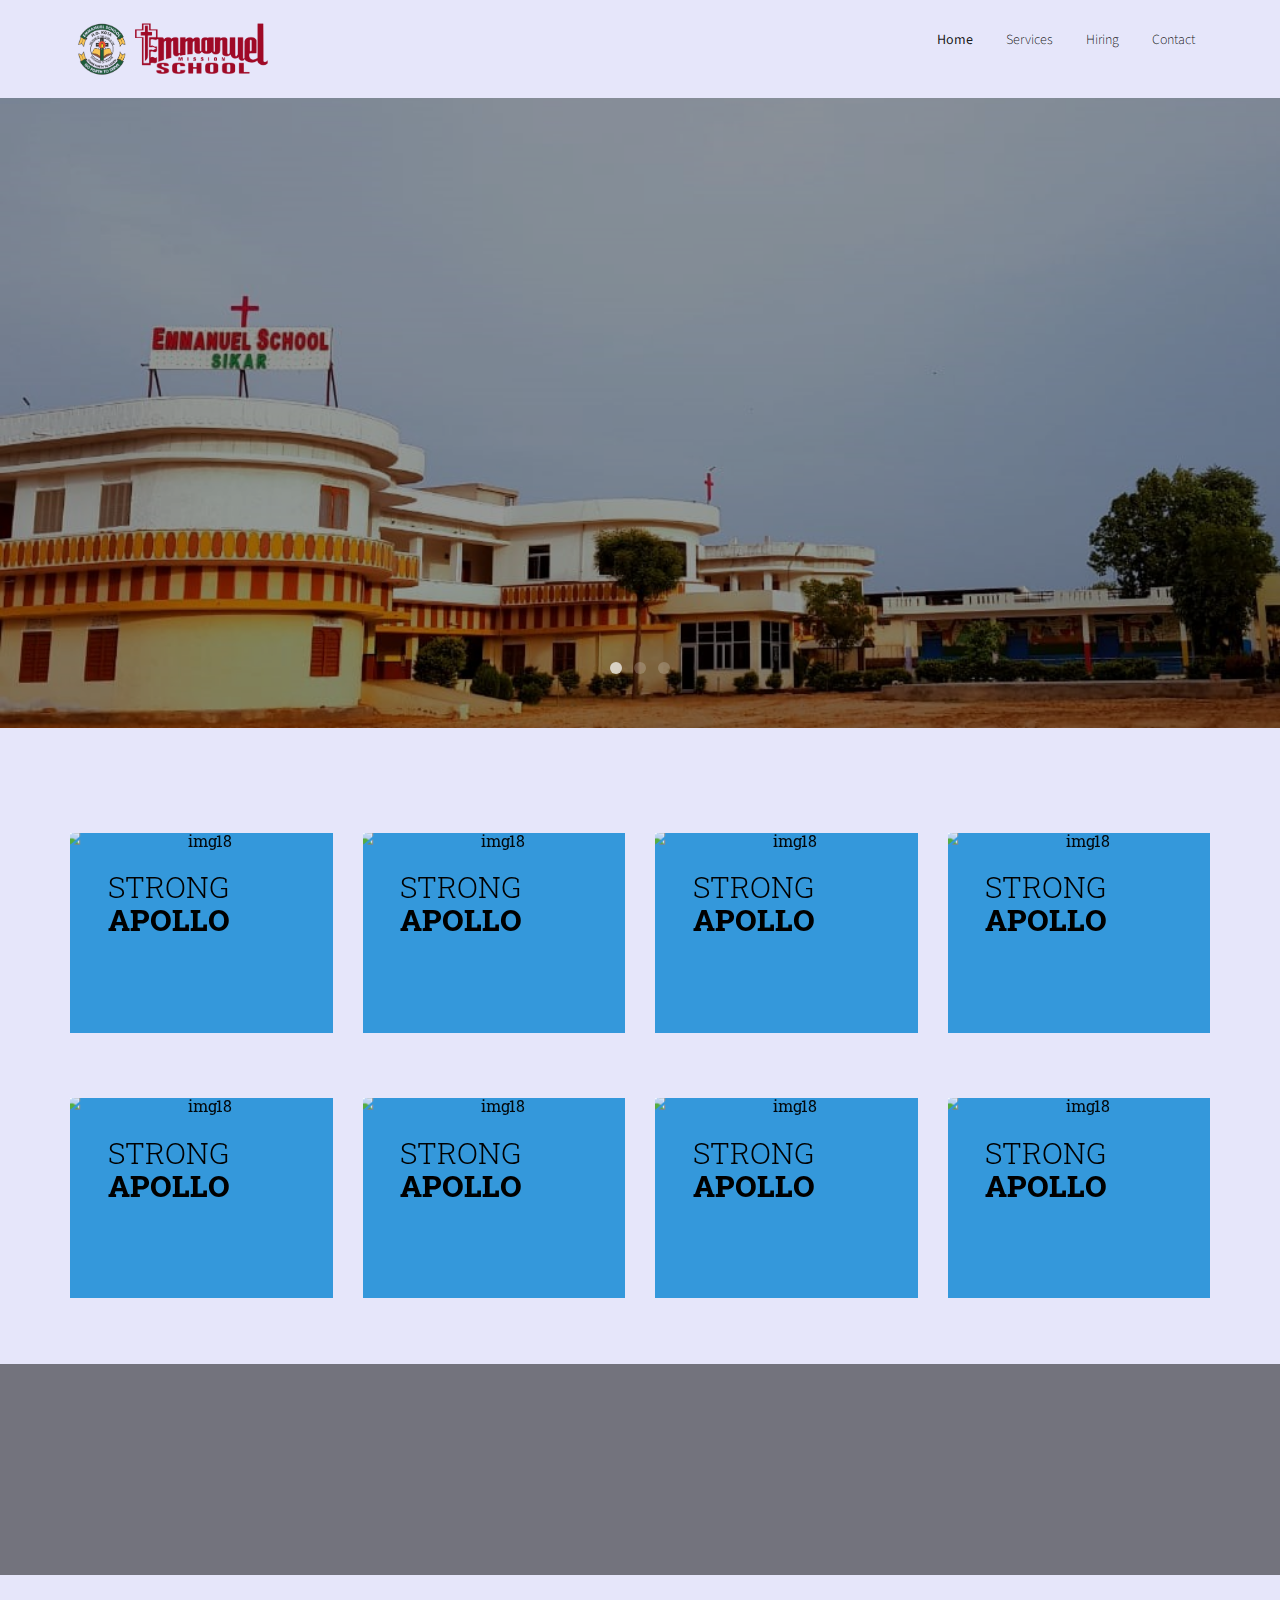
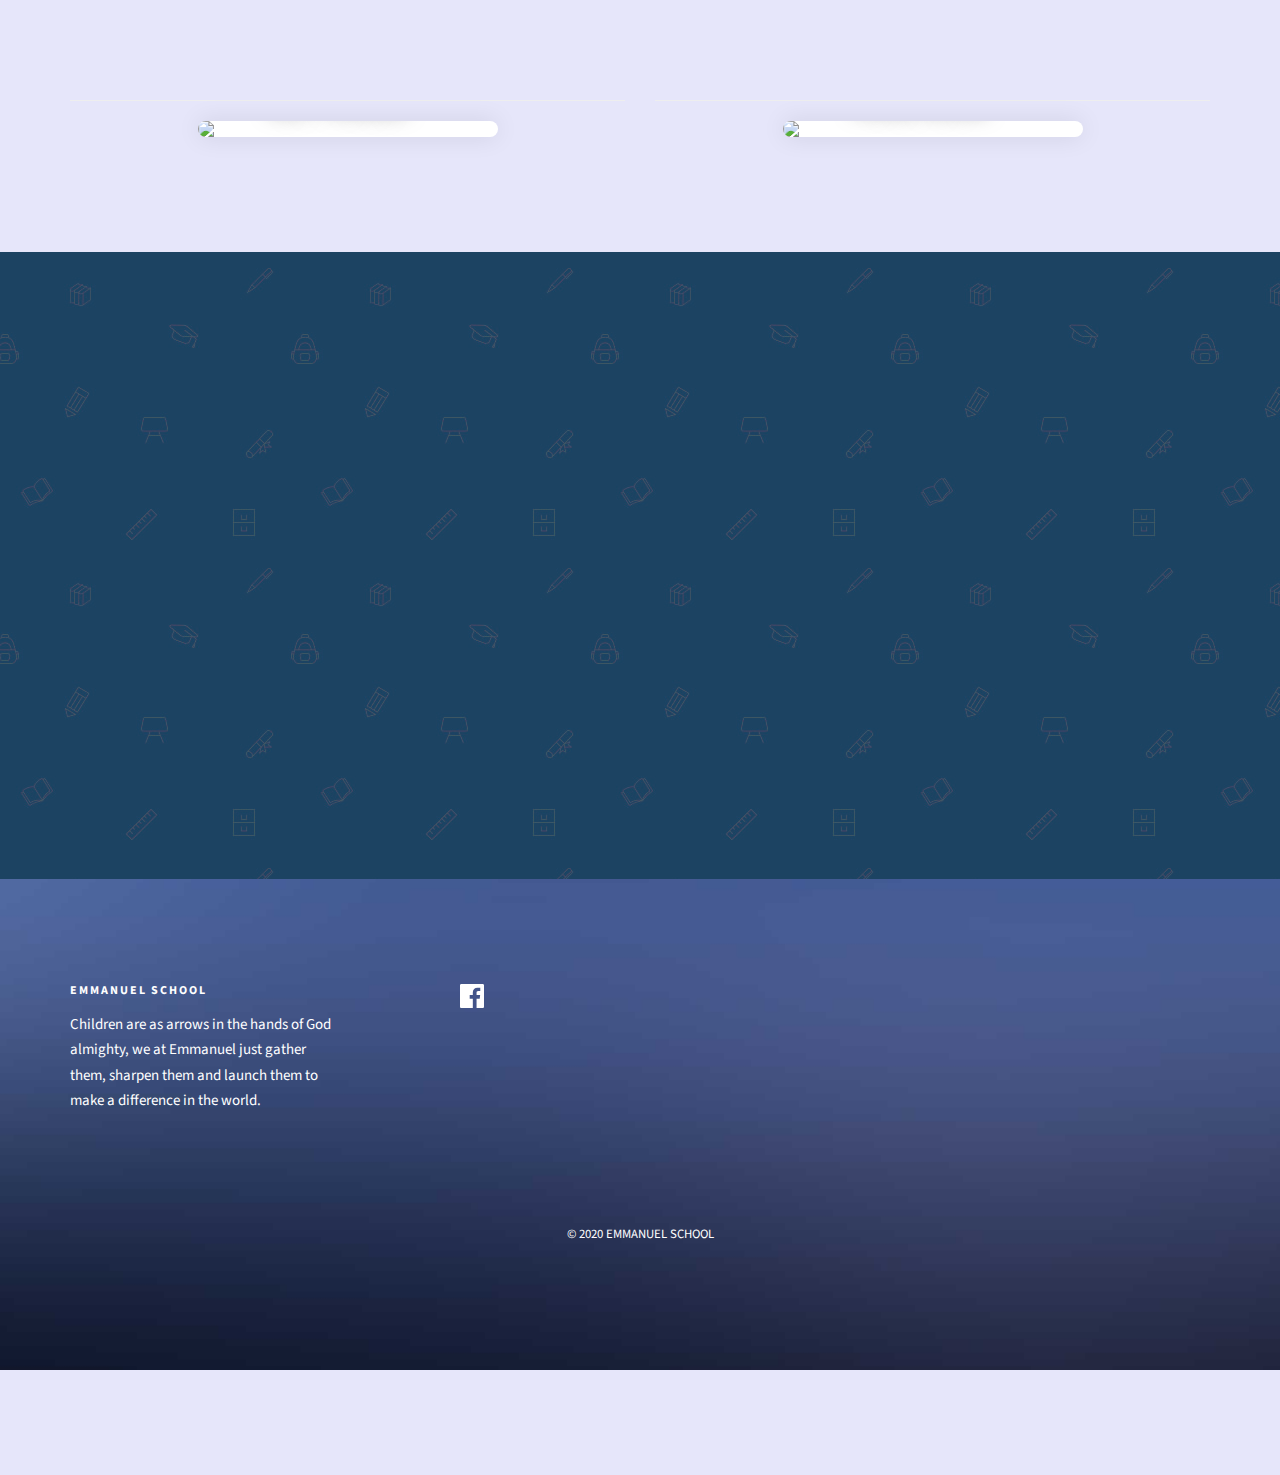
==== commit e7c20cc8: "Layout" ====
--- a/index.html
+++ b/index.html
@@ -76,9 +76,9 @@
 						<div class="col-xs-10 text-right menu-1">
 							<ul>
 								<li class="active"><a href="index.html">Home</a></li>
-								<li><a href="about.html">About</a></li>
-								<li><a href="index.html#fh5co-testimonial">Jobs</a></li>
-								<li><a href="gallery.html">Services</a></li>
+								<li><a href="index.html#fh5co-about">Services</a></li>
+								<li><a href="index.html#fh5co-course-categories">Hiring</a></li>
+								<!-- <li><a href="gallery.html">Services</a></li> -->
 								<li><a href="contact.html">Contact</a></li>
 							</ul>
 						</div>
@@ -349,10 +349,10 @@
 		<div class="overlay"></div>
 		<div class="row">
 			<div class="col-md-8 col-md-offset-2 animate-box">
-				<div class="text-center">
+				<!-- <div class="text-center">
 					<h2>More about our school.</h2>
 					<p><a href="about.html" class="btn btn-primary btn-lg btn-reg">Read more</a></p>
-				</div>
+				</div> -->
 			</div>
 		</div>
 	</div>
@@ -361,6 +361,40 @@
 
 	<div id="fh5co-course-categories">
 		<div class="container">
+			<div class="row">
+				<div class="col-md-6">
+			<a href="about.html">
+			<hr>
+			<div class="profile-card-2"><img src="http://envato.jayasankarkr.in/code/profile/assets/img/profile-2.jpg" class="img img-responsive">
+				<div class="profile-name">GET HIRED
+					
+				</div>
+				
+				
+				
+			</div>
+		</a>
+		</div>
+		
+		
+				<div class="col-md-6">
+			
+			
+			<a href="about.html">
+				<hr>
+				<div class="profile-card-2"><img src="http://envato.jayasankarkr.in/code/profile/assets/img/profile-2.jpg" class="img img-responsive">
+					<div class="profile-name">HIRE NOW
+						
+					</div>
+					
+					
+					
+				</div>
+			</a>
+		</div>
+			</div>
+		</div>
+		<!-- <div class="container">
 			<div class="row animate-box">
 				<div class="col-md-6 col-md-offset-3 text-center fh5co-heading">
 					<h2>Our Values</h2>
@@ -449,7 +483,7 @@
 					</div>
 				</div>
 			</div>
-		</div>
+		</div> -->
 	</div>
 
 
@@ -458,7 +492,7 @@
 		<div class="container">
 			<div class="row animate-box">
 				<div class="col-md-6 col-md-offset-3 text-center fh5co-heading">
-					<h2><span>Alumini Testimonials</span></h2>
+					<h2><span>Customer Testimonials</span></h2>
 				</div>
 			</div>
 			<div class="row">
@@ -512,7 +546,7 @@
 		</div>
 	</div>
 
-
+<!-- 
 	<div id="fh5co-gallery" class="fh5co-bg-section">
 		<div class="row text-center">
 			<h2> <a href="gallery.html"><span>view Gallery</span></a> </h2>
@@ -531,7 +565,7 @@
 				<a href="#" class="gallery" style="background-image: url(images/bench.jpg);"></a>
 			</div>
 		</div>
-	</div>
+	</div> -->
 
 	<footer id="fh5co-footer" role="contentinfo" style="background-image: url(images/img_bg_4.jpg);">
 		<div class="overlay"></div>
@@ -542,17 +576,17 @@
 					<p>Children are as arrows in the hands of God almighty, we at Emmanuel just gather them, sharpen
 						them and launch them to make a difference in the world.</p>
 				</div>
+				<!-- <div class="col-md-2 col-sm-4 col-xs-6 col-md-push-1 fh5co-widget">
+					
+				</div> -->
+
+				<!-- <div class="col-md-2 col-sm-4 col-xs-6 col-md-push-1 fh5co-widget">
+					
+				</div>
+
 				<div class="col-md-2 col-sm-4 col-xs-6 col-md-push-1 fh5co-widget">
 					
-				</div>
-
-				<div class="col-md-2 col-sm-4 col-xs-6 col-md-push-1 fh5co-widget">
-					
-				</div>
-
-				<div class="col-md-2 col-sm-4 col-xs-6 col-md-push-1 fh5co-widget">
-					
-				</div>
+				</div> -->
 
 				<div class="col-md-2 col-sm-4 col-xs-6 col-md-push-1 fh5co-widget">
 					
--- a/css/style.css
+++ b/css/style.css
@@ -10,6 +10,8 @@
 * 	Template Style 
 *
 * ======================================================= */
+
+
 body {
   font-family: "Source Sans Pro", Arial, sans-serif;
   font-weight: 400;
@@ -18,6 +20,283 @@
   color: #828282;
   background: #E6E6FA;
 }
+
+.container-fluid,
+.container {
+    max-width: 1200px;
+}
+
+.card-container {
+    padding: 100px 0px;
+    -webkit-perspective: 1000;
+    perspective: 1000;
+}
+
+.profile-card-1 {
+    background-color: #FFF;
+    border-radius: 10px;
+    box-shadow: 0px 0px 25px rgba(0, 0, 0, 0.1);
+    
+    background-position: center;
+    padding-top: 100px;
+    overflow: hidden;
+    position: relative;
+    margin: 10px auto;
+    cursor: pointer;
+    max-width: 300px;
+}
+
+.profile-card-1 .profile-content {
+    position: relative;
+    background-color: #FFF;
+    padding: 70px 20px 20px 20px;
+    text-align: center;
+}
+
+.profile-card-1 .profile-img {
+    position: absolute;
+    height: 100px;
+    left: 0px;
+    right: 0px;
+    z-index: 10;
+    top: -50px;
+    transition: all 0.25s linear;
+    transform-style: preserve-3d;
+}
+
+.profile-card-1 .profile-img img {
+    height: 100px;
+    margin: auto;
+    border-radius: 50%;
+    border: 5px solid #FFF;
+    box-shadow: 0px 0px 10px rgba(0, 0, 0, 0.2);
+}
+
+.profile-card-1 .profile-name {
+    font-size: 18px;
+    font-weight: bold;
+    color: #021830;
+}
+
+.profile-card-1 .profile-address {
+    color: #777;
+    font-size: 12px;
+    margin: 0px 0px 15px 0px;
+}
+
+.profile-card-1 .profile-description {
+    font-size: 13px;
+    padding: 5px 10px;
+    color: #777;
+}
+
+.profile-card-1 .profile-icons .fa {
+    margin: 5px;
+    color: #777;
+}
+
+.profile-card-1:hover {
+    box-shadow: 0px 0px 50px rgba(0, 0, 0, 0.1);
+}
+
+.profile-card-1:hover .profile-img {
+    transform: rotateY(180deg);
+}
+
+.profile-card-2 {
+    max-width: 300px;
+    background-color: #FFF;
+    box-shadow: 0px 0px 25px rgba(0, 0, 0, 0.1);
+    background-position: center;
+    overflow: hidden;
+    position: relative;
+    margin: 10px auto;
+    cursor: pointer;
+    border-radius: 10px;
+}
+
+.profile-card-2 img {
+    transition: all linear 0.25s;
+}
+
+.profile-card-2 .profile-name {
+    position: absolute;
+    left: 70px;
+    bottom: 50%;
+    font-size: 30px;
+    color: #FFF;
+    text-shadow: 0px 0px 20px rgba(0, 0, 0, 0.5);
+    font-weight: bold;
+    transition: all linear 0.25s;
+}
+
+.profile-card-2 .profile-icons {
+    position: absolute;
+    bottom: 30px;
+    right: 30px;
+    color: #FFF;
+    transition: all linear 0.25s;
+}
+
+.profile-card-2 .profile-username {
+    position: absolute;
+    bottom: 50px;
+    left: 30px;
+    color: #FFF;
+    font-size: 13px;
+    transition: all linear 0.25s;
+}
+
+.profile-card-2 .profile-icons .fa {
+    margin: 5px;
+}
+
+.profile-card-2:hover img {
+    filter: grayscale(100%);
+}
+
+.profile-card-2:hover .profile-name {
+    bottom: 80px;
+}
+
+.profile-card-2:hover .profile-username {
+    bottom: 60px;
+}
+
+.profile-card-2:hover .profile-icons {
+    right: 40px;
+}
+
+.profile-card-3 {
+    background-color: #FFF;
+    border-radius: 5px;
+    box-shadow: 0px 0px 25px rgba(0, 0, 0, 0.1);
+    overflow: hidden;
+    position: relative;
+    margin: 10px auto;
+    cursor: pointer;
+    padding: 25px 15px;
+}
+
+.profile-card-3 .profile-name {
+    font-weight: bold;
+    color: #21304e;
+}
+
+.profile-card-3 .profile-location {
+    color: #999;
+    font-size: 13px;
+    font-weight: 600;
+}
+
+.profile-card-3 img {
+    height: 100px;
+    width: 100px;
+    object-fit: cover;
+    margin: 10px auto;
+    border-radius: 50%;
+    transition: all linear 0.25s;
+}
+
+.profile-card-3 .profile-description {
+    font-size: 13px;
+    color: #777;
+    padding: 10px;
+}
+
+.profile-card-3 .profile-icons {
+    margin: 15px 0px;
+}
+
+.profile-card-3 .profile-icons .fa {
+    color: #fe455a;
+    margin: 0px 5px;
+}
+
+.profile-card-3:hover img {
+    height: 110px;
+    width: 110px;
+    margin: 5px auto;
+}
+
+.profile-card-4 {
+    max-width: 300px;
+    background-color: #FFF;
+    border-radius: 5px;
+    box-shadow: 0px 0px 25px rgba(0, 0, 0, 0.1);
+    overflow: hidden;
+    position: relative;
+    margin: 10px auto;
+    cursor: pointer;
+}
+
+.profile-card-4 img {
+    transition: all 0.25s linear;
+}
+
+.profile-card-4 .profile-content {
+    position: relative;
+    padding: 15px;
+    background-color: #FFF;
+}
+
+.profile-card-4 .profile-name {
+    font-weight: bold;
+    position: absolute;
+    left: 0px;
+    right: 0px;
+    top: -70px;
+    color: #FFF;
+    font-size: 17px;
+}
+
+.profile-card-4 .profile-name p {
+    font-weight: 600;
+    font-size: 13px;
+    letter-spacing: 1.5px;
+}
+
+.profile-card-4 .profile-description {
+    color: #777;
+    font-size: 12px;
+    padding: 10px;
+}
+
+.profile-card-4 .profile-overview {
+    padding: 15px 0px;
+}
+
+.profile-card-4 .profile-overview p {
+    font-size: 10px;
+    font-weight: 600;
+    color: #777;
+}
+
+.profile-card-4 .profile-overview h4 {
+    color: #273751;
+    font-weight: bold;
+}
+
+.profile-card-4 .profile-content::before {
+    content: "";
+    position: absolute;
+    height: 20px;
+    top: -10px;
+    left: 0px;
+    right: 0px;
+    background-color: #FFF;
+    z-index: 0;
+    transform: skewY(3deg);
+}
+
+.profile-card-4:hover img {
+    transform: rotate(5deg) scale(1.1, 1.1);
+    filter: brightness(110%);
+}
+
+
+
+
 
 .justified {
   text-align: justify;
@@ -2437,7 +2716,7 @@
   left: 0;
   right: 0;
   bottom: 0;
-  background: rgba(0, 0, 0, 0.85);
+  /* background: rgba(0, 0, 0, 0.85); */
   -webkit-transition: 0.5s;
   -o-transition: 0.5s;
   transition: 0.5s;
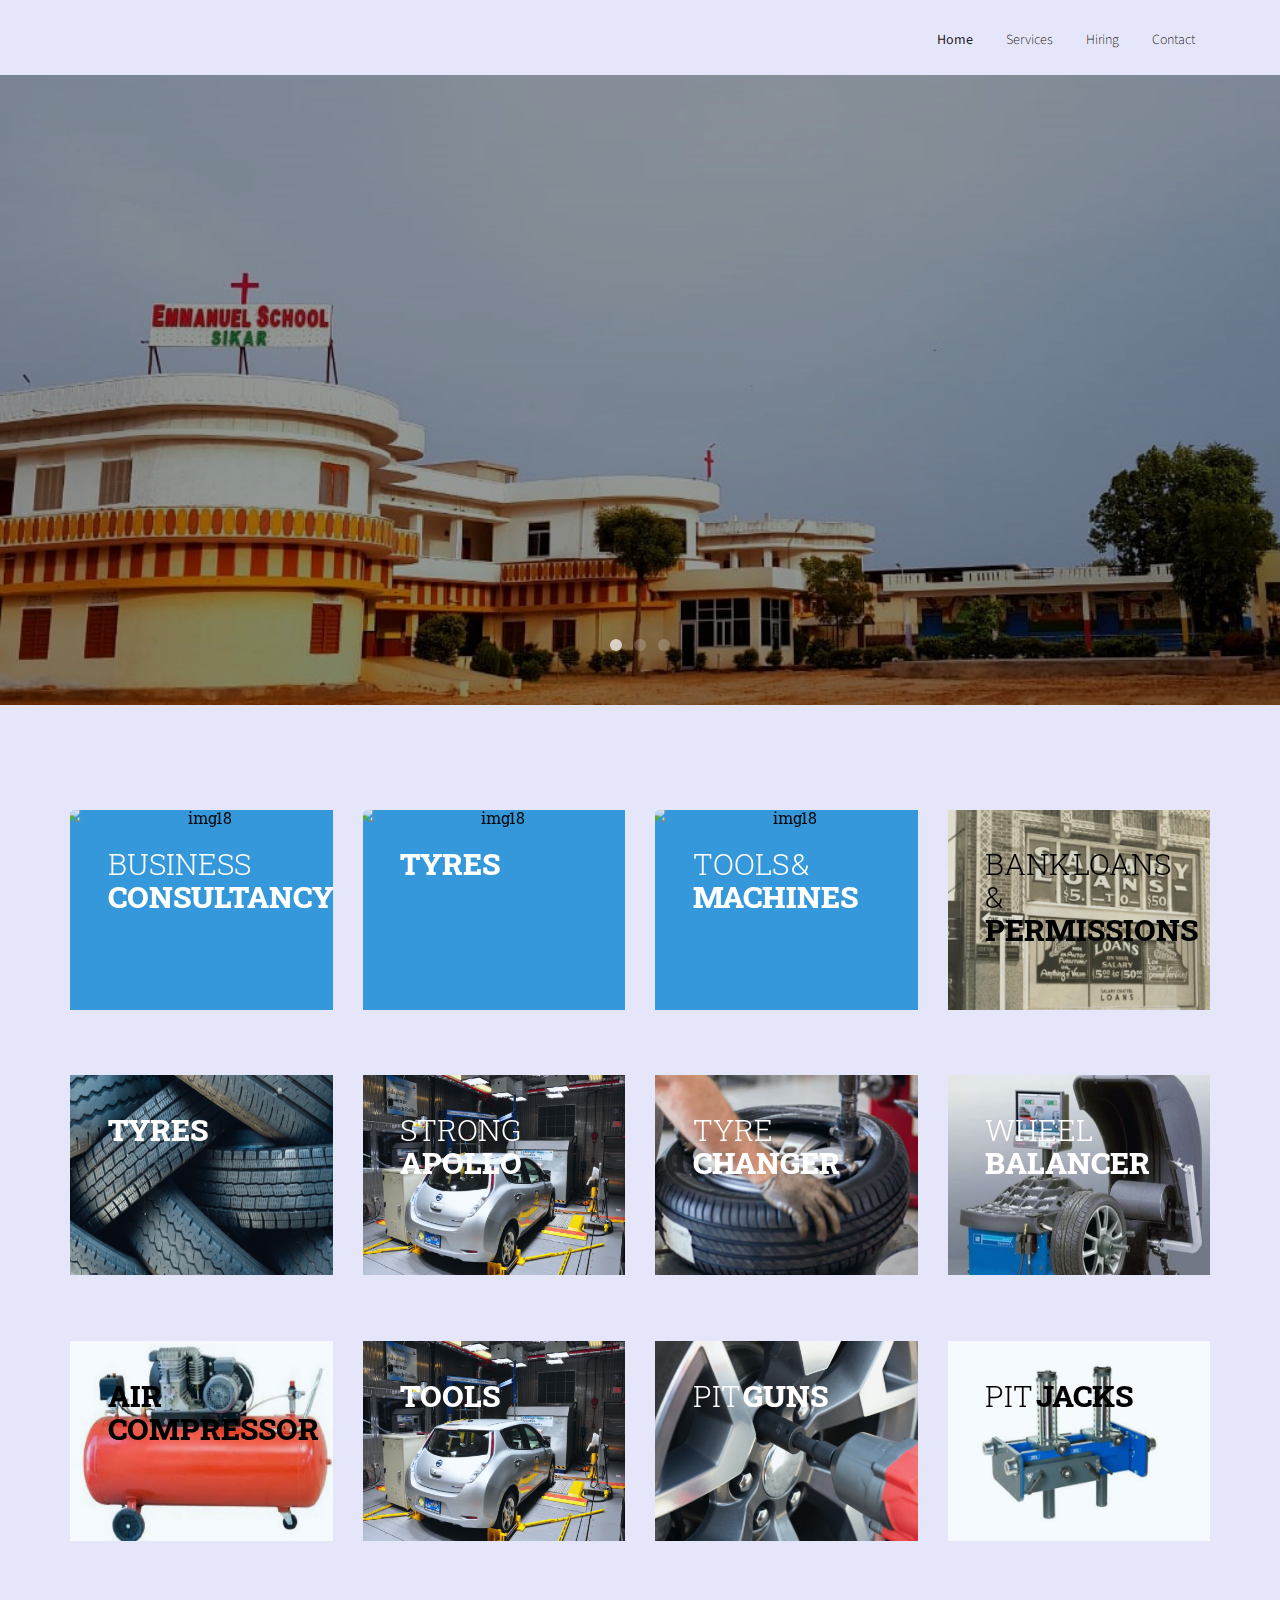
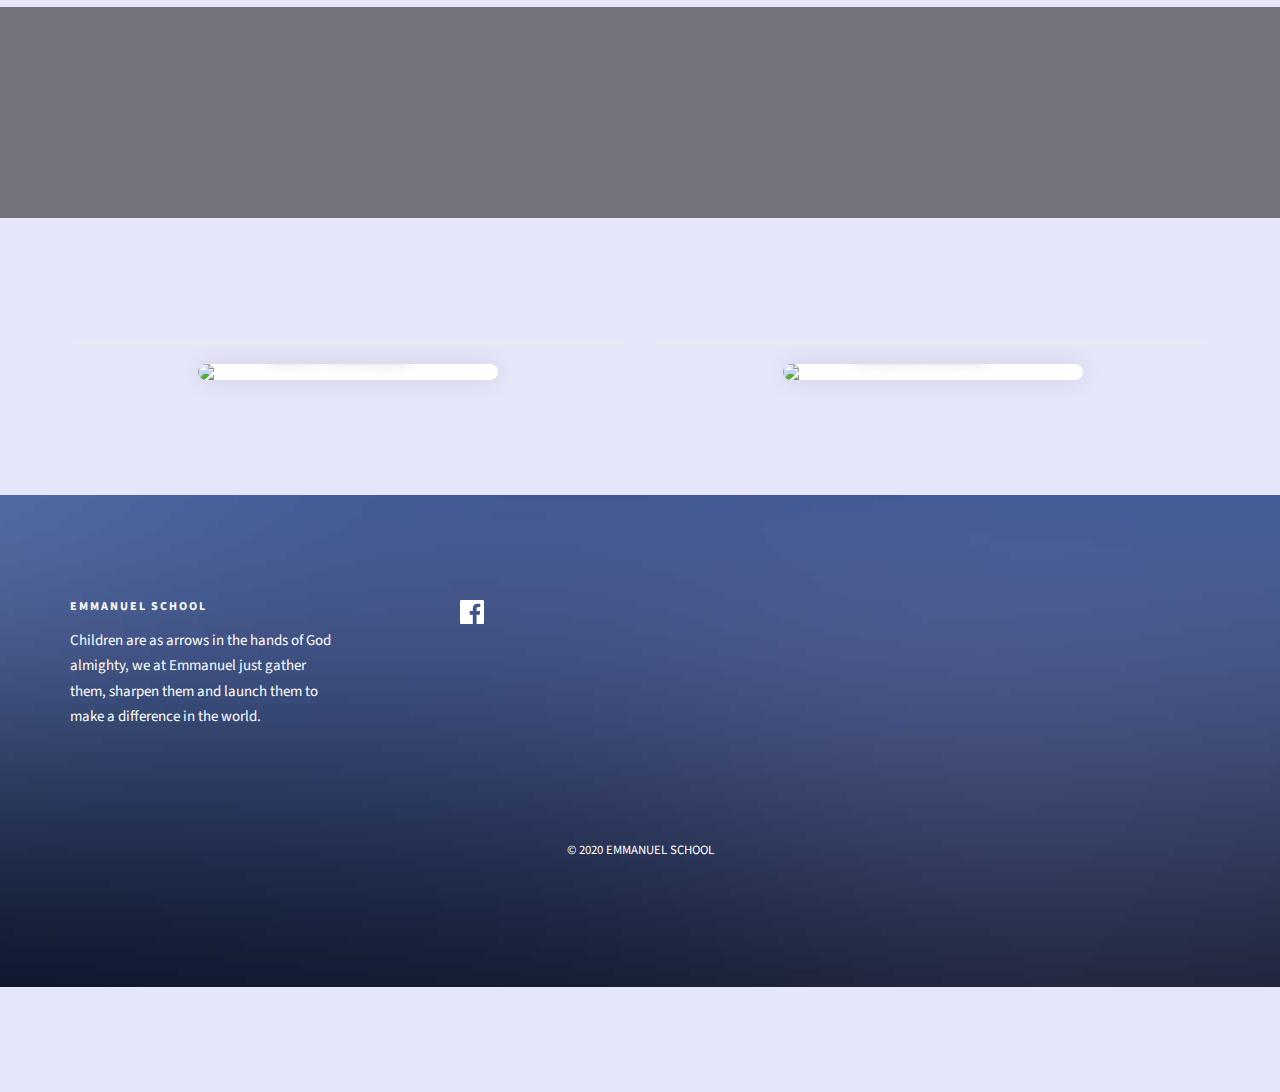
==== commit 493ae679: "new changes" ====
--- a/index.html
+++ b/index.html
@@ -4,7 +4,7 @@
 <head>
 	<meta charset="utf-8">
 	<meta http-equiv="X-UA-Compatible" content="IE=edge">
-	<title>Emmanuel Mission School, Sikar</title>
+	<title>ECommerce</title>
 	<meta name="viewport" content="width=device-width, initial-scale=1">
 	<meta name="description" content="Official website of Emmanuel Mission School, Sikar" />
 	<meta name="keywords"
@@ -71,7 +71,7 @@
 				<div class="container">
 					<div class="row">
 						<div class="col-xs-2">
-							<a href=""> <img src="images/logov2.png" class="logo" alt=""> </a> 
+							<!-- <a href=""> <img src="images/logov2.png" class="logo" alt=""> </a>  -->
 						</div>
 						<div class="col-xs-10 text-right menu-1">
 							<ul>
@@ -98,11 +98,11 @@
 						<div class="row ">
 							<div class="col-md-8 col-md-offset-2  text-center slider-text">
 								<div class="slider-text-inner">
-									<h1>EMMANUEL MISSION SCHOOL, SIKAR</h1>
-									<h2>EDUCATION FOR TIME AND ETERNITY</h2>
-									<p><a class="btn btn-primary btn-lg" target="_blank"
+									<h1>ECOMMERCE WEBSITE</h1>
+									<h2>SOME DESCRIPTION</h2>
+									<!-- <p><a class="btn btn-primary btn-lg" target="_blank"
 											href="https://docs.google.com/forms/d/e/1FAIpQLSe2hYUmC74cnMbYciOnufuTaHKoO1E-_Bnha-oK52Omt9Eadg/viewform?usp=sf_link">ADMISSION
-											FORM</a></p>
+											FORM</a></p> -->
 								</div>
 							</div>
 						</div>
@@ -114,11 +114,11 @@
 						<div class="row">
 							<div class="col-md-8 col-md-offset-2 text-center slider-text">
 								<div class="slider-text-inner">
-									<h1>EMMANUEL MISSION SCHOOL, SIKAR</h1>
-									<h2>EDUCATION FOR TIME AND ETERNITY</h2>
-									<p><a class="btn btn-primary btn-lg btn-learn" target="_blank"
+									<h1>ECOMMERCE WEBSITE</h1>
+									<h2>SOME DESCRIPTION</h2>
+									<!-- <p><a class="btn btn-primary btn-lg btn-learn" target="_blank"
 											href="https://docs.google.com/forms/d/e/1FAIpQLSe2hYUmC74cnMbYciOnufuTaHKoO1E-_Bnha-oK52Omt9Eadg/viewform?usp=sf_link">ADMISSION
-											FORM</a></p>
+											FORM</a></p> -->
 								</div>
 							</div>
 						</div>
@@ -130,11 +130,11 @@
 						<div class="row">
 							<div class="col-md-8 col-md-offset-2 text-center slider-text">
 								<div class="slider-text-inner">
-									<h1>EMMANUEL MISSION SCHOOL, SIKAR</h1>
-									<h2>EDUCATION FOR TIME AND ETERNITY</h2>
-									<p><a class="btn btn-primary btn-lg btn-learn" target="_blank"
+									<h1>ECOMMERCE WEBSITE</h1>
+									<h2>SOME DESCRIPTION</h2>
+									<!-- <p><a class="btn btn-primary btn-lg btn-learn" target="_blank"
 											href="https://docs.google.com/forms/d/e/1FAIpQLSe2hYUmC74cnMbYciOnufuTaHKoO1E-_Bnha-oK52Omt9Eadg/viewform?usp=sf_link">ADMISSION
-											FORM</a></p>
+											FORM</a></p> -->
 								</div>
 							</div>
 						</div>
@@ -144,20 +144,9 @@
 		</div>
 	</aside>
 
-
-
 	<div id="fh5co-about">
 		<div class="container">
-			<div class="row">
-  
-			
-				
-				 
-				
-				
-				
-			
-				
+			<div class="row">				
 				
 				 
 				 <div class= "col-md-3 ">
@@ -166,9 +155,9 @@
 				  <div class="card-image waves-effect waves-block waves-light">
 					   <div class="grid ">
 				  <figure class="effect-apollo">
-									  <img src="https://images.pexels.com/photos/89790/beauty-woman-portrait-face-89790.jpeg?h=350&auto=compress&cs=tinysrgb" alt="img18"/>
+									  <img src="https://images.unsplash.com/photo-1454165804606-c3d57bc86b40?ixlib=rb-1.2.1&ixid=MXwxMjA3fDB8MHxzZWFyY2h8M3x8YnVzaW5lc3N8ZW58MHx8MHw%3D&auto=format&fit=crop&w=500&q=60" alt="img18"/>
 									  <figcaption>
-										  <h2>Strong <span>Apollo</span></h2>
+										  <h2>Business <span>Consultancy</span></h2>
 										  <p>Apollo's last game of pool was so strange.</p>
 										  
 									  </figcaption>			
@@ -187,9 +176,9 @@
 						<div class="card-image waves-effect waves-block waves-light">
 							 <div class="grid ">
 						<figure class="effect-apollo">
-											<img src="https://images.pexels.com/photos/89790/beauty-woman-portrait-face-89790.jpeg?h=350&auto=compress&cs=tinysrgb" alt="img18"/>
+											<img src="https://images.unsplash.com/photo-1477823986828-5aff156284aa?ixlib=rb-1.2.1&ixid=MXwxMjA3fDB8MHxzZWFyY2h8MzZ8fHR5cmVzfGVufDB8fDB8&auto=format&fit=crop&w=500&q=60" alt="img18"/>
 											<figcaption>
-												<h2>Strong <span>Apollo</span></h2>
+												<h2> <span>TYRES</span></h2>
 												<p>Apollo's last game of pool was so strange.</p>
 												
 											</figcaption>			
@@ -208,9 +197,9 @@
 								<div class="card-image waves-effect waves-block waves-light">
 									 <div class="grid ">
 								<figure class="effect-apollo">
-													<img src="https://images.pexels.com/photos/89790/beauty-woman-portrait-face-89790.jpeg?h=350&auto=compress&cs=tinysrgb" alt="img18"/>
+													<img src="https://images.unsplash.com/photo-1599256630445-67b5772b1204?ixlib=rb-1.2.1&ixid=MXwxMjA3fDB8MHxzZWFyY2h8NTh8fG1hY2hpbmVzJTIwYW5kJTIwdG9vbHxlbnwwfHwwfA%3D%3D&auto=format&fit=crop&w=500&q=60" alt="img18"/>
 													<figcaption>
-														<h2>Strong <span>Apollo</span></h2>
+														<h2>Tools &  <span>Machines</span></h2>
 														<p>Apollo's last game of pool was so strange.</p>
 														
 													</figcaption>			
@@ -229,9 +218,9 @@
 										<div class="card-image waves-effect waves-block waves-light">
 											 <div class="grid ">
 										<figure class="effect-apollo">
-															<img src="https://images.pexels.com/photos/89790/beauty-woman-portrait-face-89790.jpeg?h=350&auto=compress&cs=tinysrgb" alt="img18"/>
+															<img src="images/t7.png" alt="img18"/>
 															<figcaption>
-																<h2>Strong <span>Apollo</span></h2>
+																<h2 style="color: black;">Bank Loans & <span>Permissions</span></h2>
 																<p>Apollo's last game of pool was so strange.</p>
 																
 															</figcaption>			
@@ -250,9 +239,9 @@
 												<div class="card-image waves-effect waves-block waves-light">
 													 <div class="grid ">
 												<figure class="effect-apollo">
-																	<img src="https://images.pexels.com/photos/89790/beauty-woman-portrait-face-89790.jpeg?h=350&auto=compress&cs=tinysrgb" alt="img18"/>
+																	<img src="images/t8.png" alt="img18"/>
 																	<figcaption>
-																		<h2>Strong <span>Apollo</span></h2>
+																		<h2> <span>Tyres</span></h2>
 																		<p>Apollo's last game of pool was so strange.</p>
 																		
 																	</figcaption>			
@@ -271,7 +260,7 @@
 														<div class="card-image waves-effect waves-block waves-light">
 															 <div class="grid ">
 														<figure class="effect-apollo">
-																			<img src="https://images.pexels.com/photos/89790/beauty-woman-portrait-face-89790.jpeg?h=350&auto=compress&cs=tinysrgb" alt="img18"/>
+																			<img src="images/t4.png" alt="img18"/>
 																			<figcaption>
 																				<h2>Strong <span>Apollo</span></h2>
 																				<p>Apollo's last game of pool was so strange.</p>
@@ -292,9 +281,9 @@
 																<div class="card-image waves-effect waves-block waves-light">
 																	 <div class="grid ">
 																<figure class="effect-apollo">
-																					<img src="https://images.pexels.com/photos/89790/beauty-woman-portrait-face-89790.jpeg?h=350&auto=compress&cs=tinysrgb" alt="img18"/>
+																					<img src="images/t11.png" alt="img18"/>
 																					<figcaption>
-																						<h2>Strong <span>Apollo</span></h2>
+																						<h2>Tyre <span>Changer</span></h2>
 																						<p>Apollo's last game of pool was so strange.</p>
 																						
 																					</figcaption>			
@@ -313,9 +302,9 @@
 						<div class="card-image waves-effect waves-block waves-light">
 							 <div class="grid ">
 						<figure class="effect-apollo">
-											<img src="https://images.pexels.com/photos/89790/beauty-woman-portrait-face-89790.jpeg?h=350&auto=compress&cs=tinysrgb" alt="img18"/>
+											<img src="images/t10.png" alt="img18"/>
 											<figcaption>
-												<h2>Strong <span>Apollo</span></h2>
+												<h2>Wheel <span>Balancer</span></h2>
 												<p>Apollo's last game of pool was so strange.</p>
 												
 											</figcaption>			
@@ -334,6 +323,90 @@
 					  </div>
 					
 						</div>
+						<div class= "col-md-3 ">
+				
+							<div class="card ">
+								<div class="card-image waves-effect waves-block waves-light">
+									 <div class="grid ">
+								<figure class="effect-apollo">
+													<img src="images/t6.png" alt="img18"/>
+													<figcaption>
+														<h2 style="color: black;"> <span> Air Compressor</span></h2>
+														<p>Apollo's last game of pool was so strange.</p>
+														
+													</figcaption>			
+												</figure>
+										
+							</div>
+							 
+								</div>
+							  
+							  </div>
+							
+								</div>
+								<div class= "col-md-3 ">
+				
+									<div class="card ">
+										<div class="card-image waves-effect waves-block waves-light">
+											 <div class="grid ">
+										<figure class="effect-apollo">
+															<img src="images/t4.png" alt="img18"/>
+															<figcaption>
+																<h2> <span>Tools</span></h2>
+																<p>Apollo's last game of pool was so strange.</p>
+																
+															</figcaption>			
+														</figure>
+												
+									</div>
+									 
+										</div>
+									  
+									  </div>
+									
+										</div>
+										<div class= "col-md-3 ">
+				
+											<div class="card ">
+												<div class="card-image waves-effect waves-block waves-light">
+													 <div class="grid ">
+												<figure class="effect-apollo">
+																	<img src="images/t3.png" alt="img18"/>
+																	<figcaption>
+																		<h2>Pit <span>Guns</span></h2>
+																		<p>Apollo's last game of pool was so strange.</p>
+																		
+																	</figcaption>			
+																</figure>
+														
+											</div>
+											 
+												</div>
+											  
+											  </div>
+											
+												</div>
+												<div class= "col-md-3 ">
+				
+													<div class="card ">
+														<div class="card-image waves-effect waves-block waves-light">
+															 <div class="grid ">
+														<figure class="effect-apollo">
+																			<img src="images/t2.png" alt="img18"/>
+																			<figcaption>
+																				<h2 style="color: black;">pit <span>jacks</span></h2>
+																				<p>Apollo's last game of pool was so strange.</p>
+																				
+																			</figcaption>			
+																		</figure>
+																
+													</div>
+													 
+														</div>
+													  
+													  </div>
+													
+														</div>
 				
 				
 				
@@ -365,7 +438,7 @@
 				<div class="col-md-6">
 			<a href="about.html">
 			<hr>
-			<div class="profile-card-2"><img src="http://envato.jayasankarkr.in/code/profile/assets/img/profile-2.jpg" class="img img-responsive">
+			<div class="profile-card-2"><img src="https://images.unsplash.com/photo-1602845713136-4407964169a4?ixlib=rb-1.2.1&ixid=MXwxMjA3fDB8MHxzZWFyY2h8MTMxfHxtZWNoYW5pY3xlbnwwfHwwfA%3D%3D&auto=format&fit=crop&w=500&q=60" class="img img-responsive">
 				<div class="profile-name">GET HIRED
 					
 				</div>
@@ -382,7 +455,7 @@
 			
 			<a href="about.html">
 				<hr>
-				<div class="profile-card-2"><img src="http://envato.jayasankarkr.in/code/profile/assets/img/profile-2.jpg" class="img img-responsive">
+				<div class="profile-card-2"><img src="https://images.unsplash.com/photo-1580893246395-52aead8960dc?ixlib=rb-1.2.1&ixid=MXwxMjA3fDB8MHxzZWFyY2h8M3x8c2hha2UlMjBoYW5kc3xlbnwwfHwwfA%3D%3D&auto=format&fit=crop&w=500&q=60" class="img img-responsive">
 					<div class="profile-name">HIRE NOW
 						
 					</div>
@@ -487,7 +560,7 @@
 	</div>
 
 
-	<div id="fh5co-testimonial" style="background-image: url(images/school.jpg);">
+	<!-- <div id="fh5co-testimonial" style="background-image: url(images/school.jpg);">
 		<div class="overlay"></div>
 		<div class="container">
 			<div class="row animate-box">
@@ -544,7 +617,7 @@
 				</div>
 			</div>
 		</div>
-	</div>
+	</div> -->
 
 <!-- 
 	<div id="fh5co-gallery" class="fh5co-bg-section">
--- a/css/style.css
+++ b/css/style.css
@@ -960,7 +960,8 @@
 	-webkit-transition: transform 0.35s;
 	transition: transform 0.35s;
 	-webkit-transform: translate3d(0,40px,0);
-	transform: translate3d(0,40px,0);
+  transform: translate3d(0,40px,0);
+  color: #fff;
 }
 
 figure.effect-phoebe:hover h2 {
@@ -1044,7 +1045,14 @@
 }
 
 figure.effect-apollo h2 {
-	text-align: left;
+  text-align: left;
+  color: #fff;
+}
+
+
+figure.effect-apollo:hover h2 {
+  text-align: left;
+  color: black;
 }
 
 figure.effect-apollo:hover img {
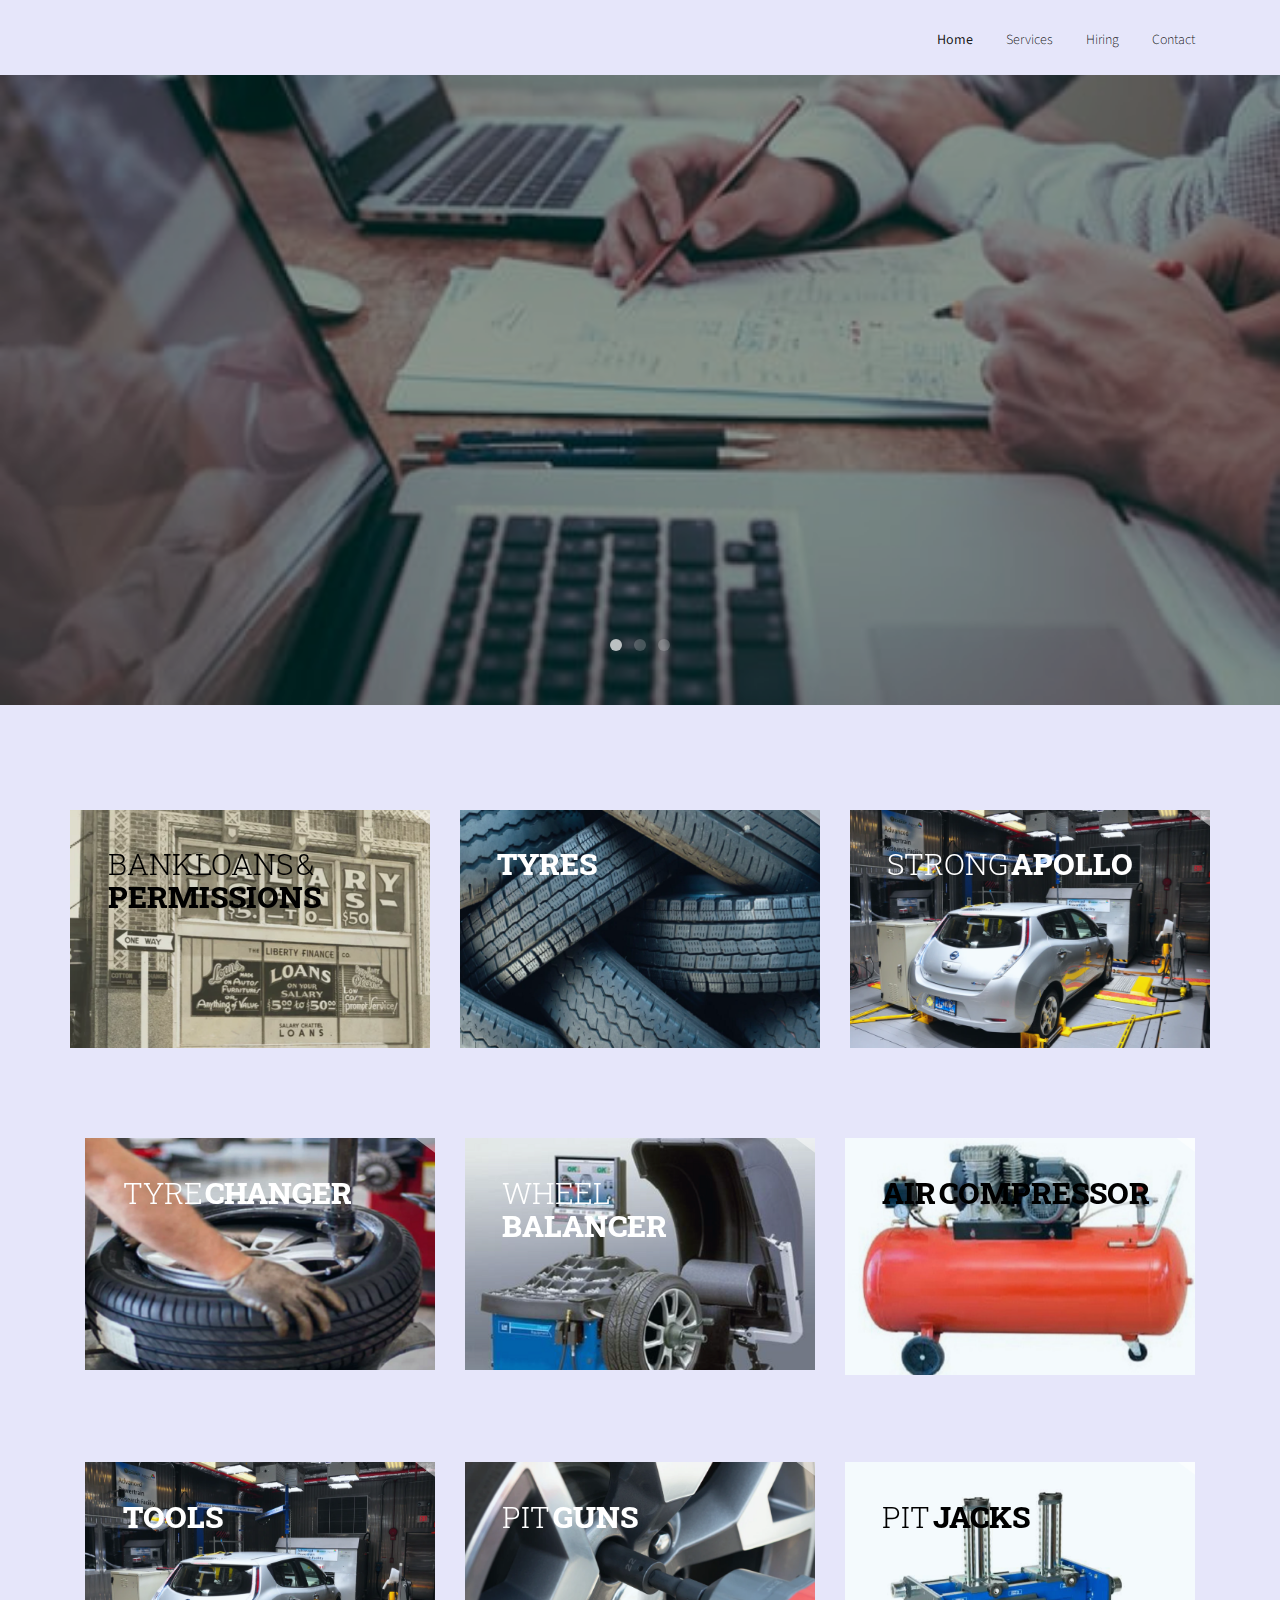
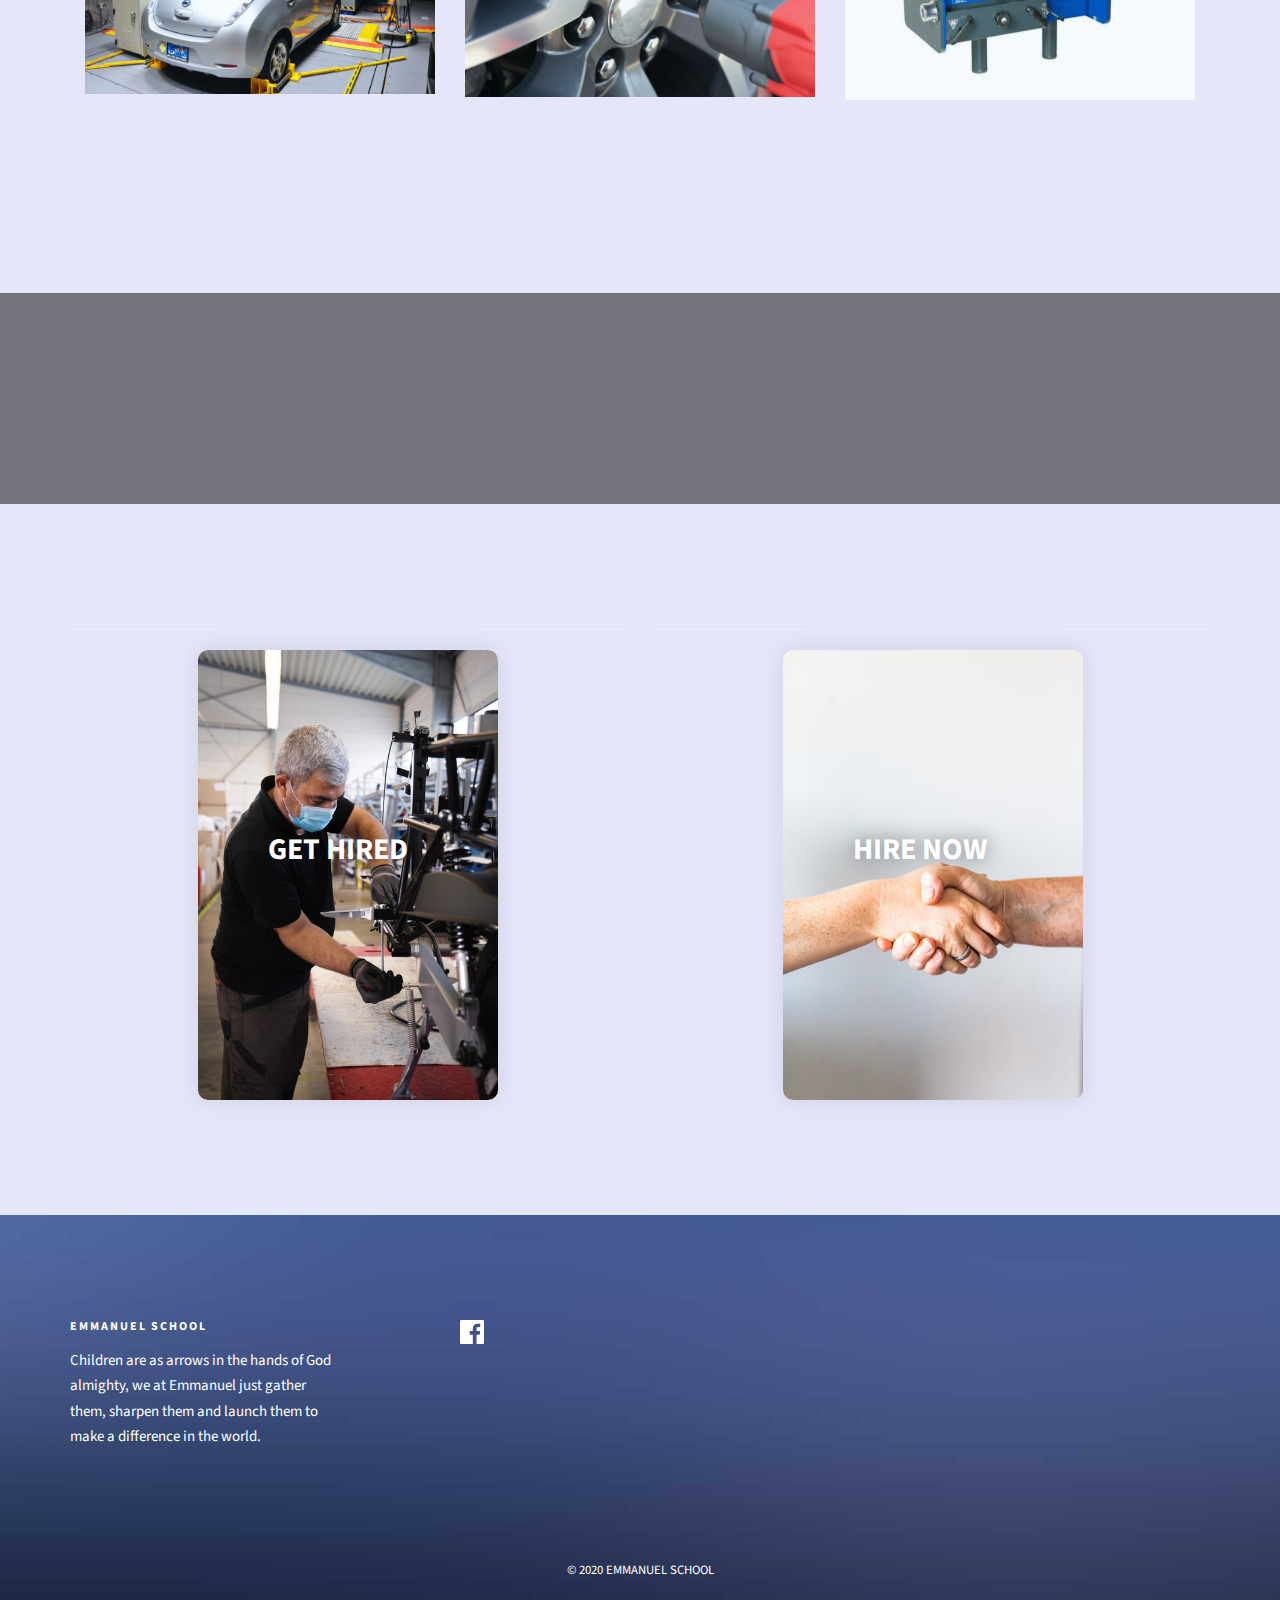
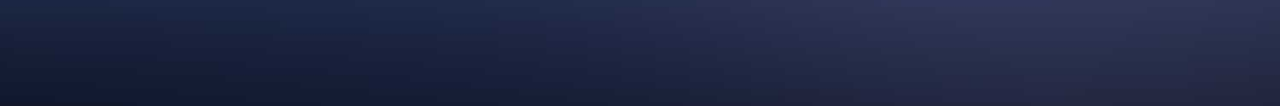
==== commit 708a25b3: "made 3x3" ====
--- a/index.html
+++ b/index.html
@@ -70,16 +70,14 @@
 			<div class="top-menu">
 				<div class="container">
 					<div class="row">
-						<div class="col-xs-2">
-							<!-- <a href=""> <img src="images/logov2.png" class="logo" alt=""> </a>  -->
-						</div>
-						<div class="col-xs-10 text-right menu-1">
+						
+						<div class="col-xs-12 text-right menu-1">
 							<ul>
 								<li class="active"><a href="index.html">Home</a></li>
 								<li><a href="index.html#fh5co-about">Services</a></li>
 								<li><a href="index.html#fh5co-course-categories">Hiring</a></li>
 								<!-- <li><a href="gallery.html">Services</a></li> -->
-								<li><a href="contact.html">Contact</a></li>
+								<li><a href="index.html#fh5co-footer">Contact</a></li>
 							</ul>
 						</div>
 					</div>
@@ -92,14 +90,14 @@
 	<aside id="fh5co-hero">
 		<div class="flexslider">
 			<ul class="slides">
-				<li style="background-image: url(images/school_image.jpeg);">
+				<li style="background-image: url(images/i1.jpg);">
 					<div class="overlay-gradient"></div>
 					<div class="container">
 						<div class="row ">
 							<div class="col-md-8 col-md-offset-2  text-center slider-text">
 								<div class="slider-text-inner">
-									<h1>ECOMMERCE WEBSITE</h1>
-									<h2>SOME DESCRIPTION</h2>
+									<h1>BUSINESS CONSULTANCY </h1>
+									<h2></h2>
 									<!-- <p><a class="btn btn-primary btn-lg" target="_blank"
 											href="https://docs.google.com/forms/d/e/1FAIpQLSe2hYUmC74cnMbYciOnufuTaHKoO1E-_Bnha-oK52Omt9Eadg/viewform?usp=sf_link">ADMISSION
 											FORM</a></p> -->
@@ -108,14 +106,14 @@
 						</div>
 					</div>
 				</li>
-				<li style="background-image: url(images/sc1.jpg);">
+				<li style="background-image: url(images/i2.jpg);">
 					<div class="overlay-gradient"></div>
 					<div class="container">
 						<div class="row">
 							<div class="col-md-8 col-md-offset-2 text-center slider-text">
 								<div class="slider-text-inner">
-									<h1>ECOMMERCE WEBSITE</h1>
-									<h2>SOME DESCRIPTION</h2>
+									<h1>TYRES </h1>
+									<h2></h2>
 									<!-- <p><a class="btn btn-primary btn-lg btn-learn" target="_blank"
 											href="https://docs.google.com/forms/d/e/1FAIpQLSe2hYUmC74cnMbYciOnufuTaHKoO1E-_Bnha-oK52Omt9Eadg/viewform?usp=sf_link">ADMISSION
 											FORM</a></p> -->
@@ -124,14 +122,14 @@
 						</div>
 					</div>
 				</li>
-				<li style="background-image: url(images/sc5.jpg);">
+				<li style="background-image: url(images/i3.jpg);">
 					<div class="overlay-gradient"></div>
 					<div class="container">
 						<div class="row">
 							<div class="col-md-8 col-md-offset-2 text-center slider-text">
 								<div class="slider-text-inner">
-									<h1>ECOMMERCE WEBSITE</h1>
-									<h2>SOME DESCRIPTION</h2>
+									<h1>TOOLS AND MACHINES</h1>
+									<h2> </h2>
 									<!-- <p><a class="btn btn-primary btn-lg btn-learn" target="_blank"
 											href="https://docs.google.com/forms/d/e/1FAIpQLSe2hYUmC74cnMbYciOnufuTaHKoO1E-_Bnha-oK52Omt9Eadg/viewform?usp=sf_link">ADMISSION
 											FORM</a></p> -->
@@ -149,7 +147,7 @@
 			<div class="row">				
 				
 				 
-				 <div class= "col-md-3 ">
+				 <!-- <div class= "col-md-3 ">
 				
 			  <div class="card ">
 				  <div class="card-image waves-effect waves-block waves-light">
@@ -169,8 +167,8 @@
 				
 				</div>
 			  
-				  </div>
-				  <div class= "col-md-3 ">
+				  </div> -->
+				  <!-- <div class= "col-md-3 ">
 				
 					<div class="card ">
 						<div class="card-image waves-effect waves-block waves-light">
@@ -190,8 +188,8 @@
 					  
 					  </div>
 					
-						</div>
-						<div class= "col-md-3 ">
+						</div> -->
+						<!-- <div class= "col-md-3 ">
 				
 							<div class="card ">
 								<div class="card-image waves-effect waves-block waves-light">
@@ -211,8 +209,8 @@
 							  
 							  </div>
 							
-								</div>
-								<div class= "col-md-3 ">
+								</div> -->
+								<div class= "col-md-4 ">
 				
 									<div class="card ">
 										<div class="card-image waves-effect waves-block waves-light">
@@ -221,7 +219,7 @@
 															<img src="images/t7.png" alt="img18"/>
 															<figcaption>
 																<h2 style="color: black;">Bank Loans & <span>Permissions</span></h2>
-																<p>Apollo's last game of pool was so strange.</p>
+																
 																
 															</figcaption>			
 														</figure>
@@ -233,7 +231,7 @@
 									  </div>
 									
 										</div>
-										<div class= "col-md-3 ">
+										<div class= "col-md-4 ">
 				
 											<div class="card ">
 												<div class="card-image waves-effect waves-block waves-light">
@@ -242,7 +240,7 @@
 																	<img src="images/t8.png" alt="img18"/>
 																	<figcaption>
 																		<h2> <span>Tyres</span></h2>
-																		<p>Apollo's last game of pool was so strange.</p>
+																		
 																		
 																	</figcaption>			
 																</figure>
@@ -254,7 +252,7 @@
 											  </div>
 											
 												</div>
-												<div class= "col-md-3 ">
+												<div class= "col-md-4 ">
 				
 													<div class="card ">
 														<div class="card-image waves-effect waves-block waves-light">
@@ -263,7 +261,7 @@
 																			<img src="images/t4.png" alt="img18"/>
 																			<figcaption>
 																				<h2>Strong <span>Apollo</span></h2>
-																				<p>Apollo's last game of pool was so strange.</p>
+																				
 																				
 																			</figcaption>			
 																		</figure>
@@ -275,16 +273,18 @@
 													  </div>
 													
 														</div>
-														<div class= "col-md-3 ">
+			</div>
+														
+														<div class= "col-md-4 ">
 				
 															<div class="card ">
 																<div class="card-image waves-effect waves-block waves-light">
 																	 <div class="grid ">
 																<figure class="effect-apollo">
-																					<img src="images/t11.png" alt="img18"/>
+																					<img src="images/t9.png" alt="img18"/>
 																					<figcaption>
 																						<h2>Tyre <span>Changer</span></h2>
-																						<p>Apollo's last game of pool was so strange.</p>
+																						
 																						
 																					</figcaption>			
 																				</figure>
@@ -296,7 +296,7 @@
 															  </div>
 															
 																</div>
-				  <div class= "col-md-3 ">
+				  <div class= "col-md-4 ">
 				
 					<div class="card ">
 						<div class="card-image waves-effect waves-block waves-light">
@@ -305,7 +305,7 @@
 											<img src="images/t10.png" alt="img18"/>
 											<figcaption>
 												<h2>Wheel <span>Balancer</span></h2>
-												<p>Apollo's last game of pool was so strange.</p>
+											
 												
 											</figcaption>			
 										</figure>
@@ -323,7 +323,7 @@
 					  </div>
 					
 						</div>
-						<div class= "col-md-3 ">
+						<div class= "col-md-4 ">
 				
 							<div class="card ">
 								<div class="card-image waves-effect waves-block waves-light">
@@ -332,7 +332,7 @@
 													<img src="images/t6.png" alt="img18"/>
 													<figcaption>
 														<h2 style="color: black;"> <span> Air Compressor</span></h2>
-														<p>Apollo's last game of pool was so strange.</p>
+														
 														
 													</figcaption>			
 												</figure>
@@ -344,7 +344,7 @@
 							  </div>
 							
 								</div>
-								<div class= "col-md-3 ">
+								<div class= "col-md-4 ">
 				
 									<div class="card ">
 										<div class="card-image waves-effect waves-block waves-light">
@@ -353,7 +353,6 @@
 															<img src="images/t4.png" alt="img18"/>
 															<figcaption>
 																<h2> <span>Tools</span></h2>
-																<p>Apollo's last game of pool was so strange.</p>
 																
 															</figcaption>			
 														</figure>
@@ -365,7 +364,7 @@
 									  </div>
 									
 										</div>
-										<div class= "col-md-3 ">
+										<div class= "col-md-4 ">
 				
 											<div class="card ">
 												<div class="card-image waves-effect waves-block waves-light">
@@ -374,7 +373,6 @@
 																	<img src="images/t3.png" alt="img18"/>
 																	<figcaption>
 																		<h2>Pit <span>Guns</span></h2>
-																		<p>Apollo's last game of pool was so strange.</p>
 																		
 																	</figcaption>			
 																</figure>
@@ -386,7 +384,7 @@
 											  </div>
 											
 												</div>
-												<div class= "col-md-3 ">
+												<div class= "col-md-4 ">
 				
 													<div class="card ">
 														<div class="card-image waves-effect waves-block waves-light">
@@ -395,7 +393,6 @@
 																			<img src="images/t2.png" alt="img18"/>
 																			<figcaption>
 																				<h2 style="color: black;">pit <span>jacks</span></h2>
-																				<p>Apollo's last game of pool was so strange.</p>
 																				
 																			</figcaption>			
 																		</figure>
@@ -438,7 +435,7 @@
 				<div class="col-md-6">
 			<a href="about.html">
 			<hr>
-			<div class="profile-card-2"><img src="https://images.unsplash.com/photo-1602845713136-4407964169a4?ixlib=rb-1.2.1&ixid=MXwxMjA3fDB8MHxzZWFyY2h8MTMxfHxtZWNoYW5pY3xlbnwwfHwwfA%3D%3D&auto=format&fit=crop&w=500&q=60" class="img img-responsive">
+			<div class="profile-card-2"><img src="images/h1.jpg" class="img img-responsive">
 				<div class="profile-name">GET HIRED
 					
 				</div>
@@ -455,7 +452,7 @@
 			
 			<a href="about.html">
 				<hr>
-				<div class="profile-card-2"><img src="https://images.unsplash.com/photo-1580893246395-52aead8960dc?ixlib=rb-1.2.1&ixid=MXwxMjA3fDB8MHxzZWFyY2h8M3x8c2hha2UlMjBoYW5kc3xlbnwwfHwwfA%3D%3D&auto=format&fit=crop&w=500&q=60" class="img img-responsive">
+				<div class="profile-card-2"><img src="images/h2.jpg" class="img img-responsive">
 					<div class="profile-name">HIRE NOW
 						
 					</div>
--- a/css/style.css
+++ b/css/style.css
@@ -1653,7 +1653,7 @@
 .fh5co-nav {
   width: 100%;
   padding: 0;
-  z-index: 1001;
+  overflow: hidden;
 }
 .fh5co-nav .top-menu {
   padding: 22px 0;
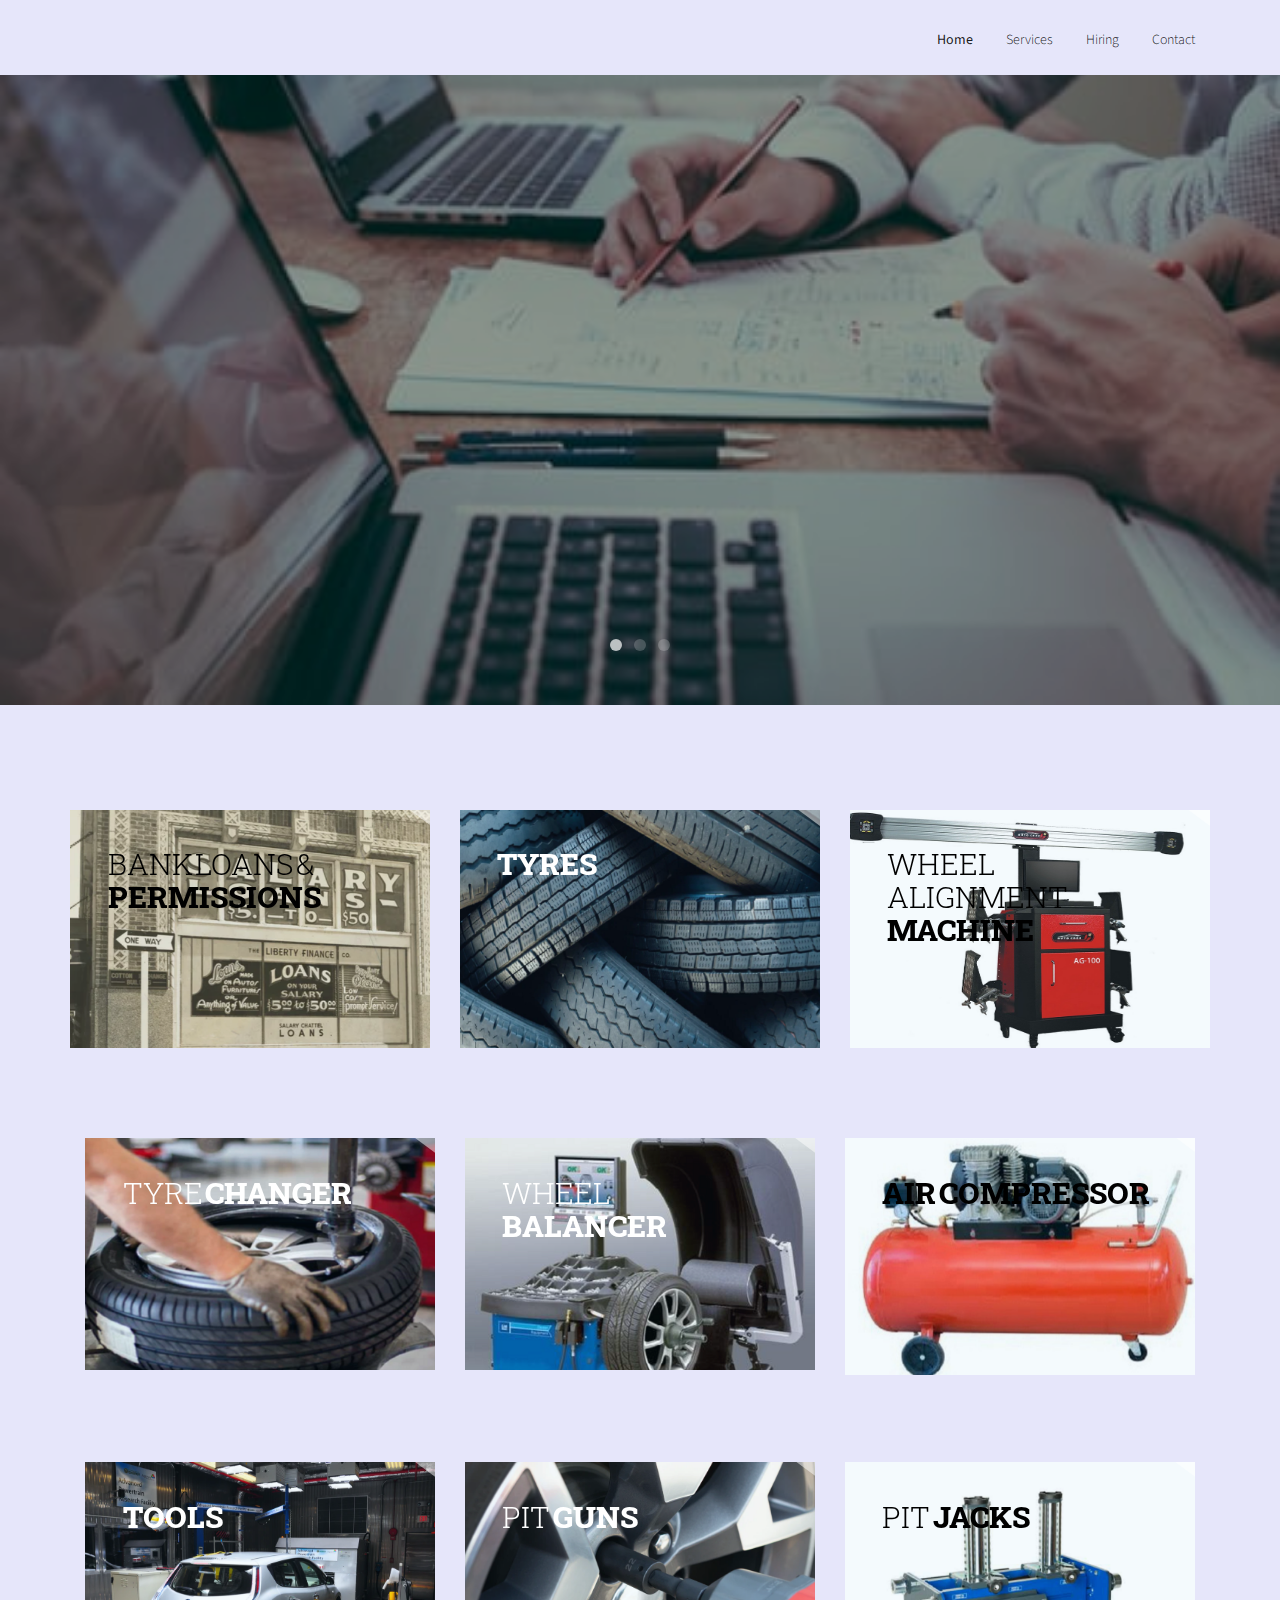
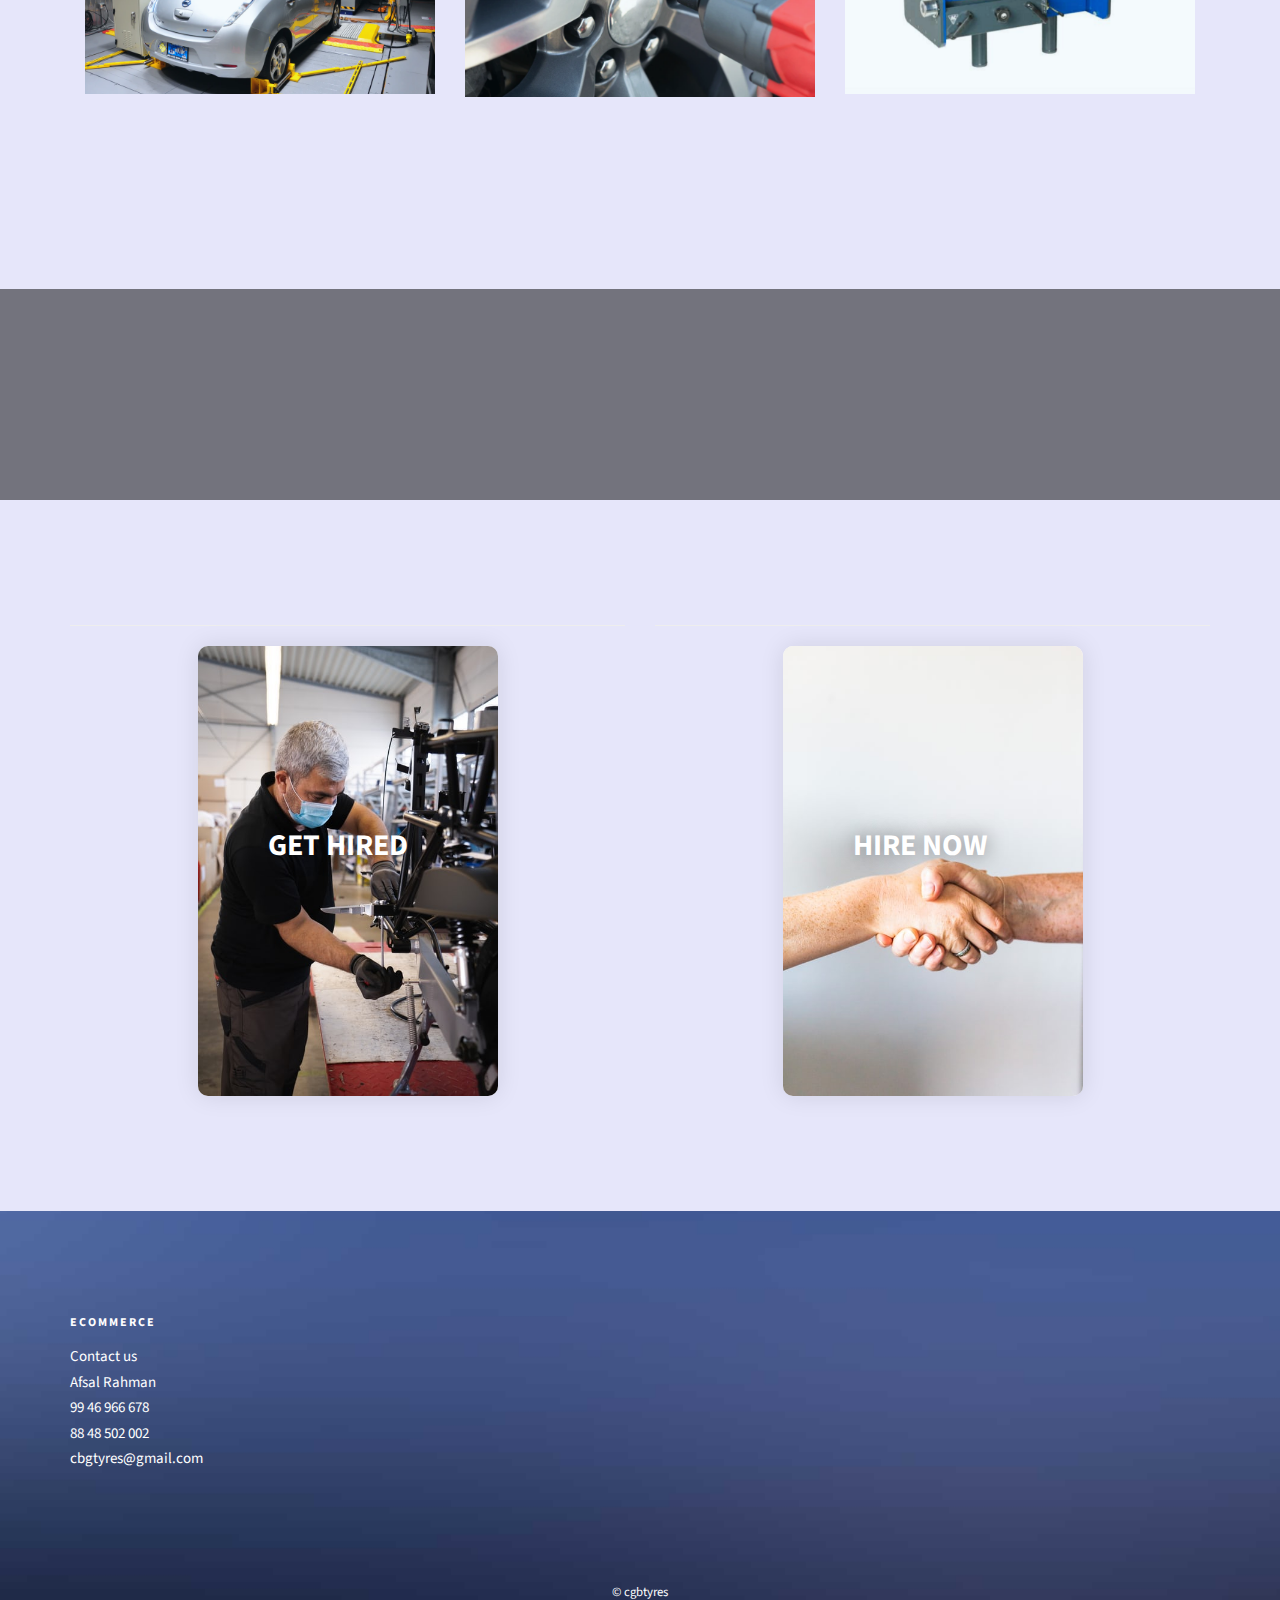
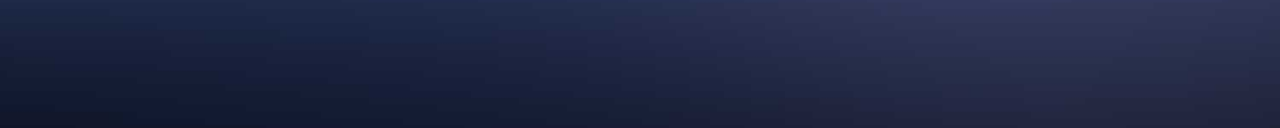
==== commit d102d3e0: "new changes" ====
--- a/index.html
+++ b/index.html
@@ -6,9 +6,9 @@
 	<meta http-equiv="X-UA-Compatible" content="IE=edge">
 	<title>ECommerce</title>
 	<meta name="viewport" content="width=device-width, initial-scale=1">
-	<meta name="description" content="Official website of Emmanuel Mission School, Sikar" />
+	
 	<meta name="keywords"
-		content="Emmanuel Mission School, Sikar" />
+		content= />
 	<meta name="author" content="Tesseract Domains" />
 
 
@@ -258,9 +258,9 @@
 														<div class="card-image waves-effect waves-block waves-light">
 															 <div class="grid ">
 														<figure class="effect-apollo">
-																			<img src="images/t4.png" alt="img18"/>
+																			<img src="images/t15.jpg" alt="img18"/>
 																			<figcaption>
-																				<h2>Strong <span>Apollo</span></h2>
+																				<h2 style="color: black;">Wheel Alignment <span>Machine</span></h2>
 																				
 																				
 																			</figcaption>			
@@ -415,7 +415,7 @@
 
 
 
-	<div id="fh5co-register" style="background-image: url(images/school_image.jpeg);background-attachment: fixed;">
+	<div id="fh5co-register" style="background-image: url(images/bg1.jpg);background-attachment: fixed;">
 		<div class="overlay"></div>
 		<div class="row">
 			<div class="col-md-8 col-md-offset-2 animate-box">
@@ -433,7 +433,7 @@
 		<div class="container">
 			<div class="row">
 				<div class="col-md-6">
-			<a href="about.html">
+			<a href="https://forms.gle/XyMtfNSmDxza1d6s9">
 			<hr>
 			<div class="profile-card-2"><img src="images/h1.jpg" class="img img-responsive">
 				<div class="profile-name">GET HIRED
@@ -450,7 +450,7 @@
 				<div class="col-md-6">
 			
 			
-			<a href="about.html">
+			<a href="https://forms.gle/rax5njxur3NdKVj26">
 				<hr>
 				<div class="profile-card-2"><img src="images/h2.jpg" class="img img-responsive">
 					<div class="profile-name">HIRE NOW
@@ -642,9 +642,15 @@
 		<div class="container">
 			<div class="row row-pb-md">
 				<div class="col-md-3 fh5co-widget">
-					<h3>EMMANUEL SCHOOL</h3>
-					<p>Children are as arrows in the hands of God almighty, we at Emmanuel just gather them, sharpen
-						them and launch them to make a difference in the world.</p>
+					<h3>ECommerce</h3>
+					<p>Contact us <br>
+
+						Afsal Rahman <br>
+						99 46 966 678<br>
+						88 48 502 002<br>
+						cbgtyres@gmail.com<br>
+						</p>
+					
 				</div>
 				<!-- <div class="col-md-2 col-sm-4 col-xs-6 col-md-push-1 fh5co-widget">
 					
@@ -660,19 +666,14 @@
 
 				<div class="col-md-2 col-sm-4 col-xs-6 col-md-push-1 fh5co-widget">
 					
-					<ul class="fh5co-footer-links">
-						<li><a href="https://www.facebook.com/emmanuelschoolsikar.1978/">
-							<svg xmlns="http://www.w3.org/2000/svg" fill="white"  width="24" height="24" viewBox="0 0 24 24"><path d="M22.675 0h-21.35c-.732 0-1.325.593-1.325 1.325v21.351c0 .731.593 1.324 1.325 1.324h11.495v-9.294h-3.128v-3.622h3.128v-2.671c0-3.1 1.893-4.788 4.659-4.788 1.325 0 2.463.099 2.795.143v3.24l-1.918.001c-1.504 0-1.795.715-1.795 1.763v2.313h3.587l-.467 3.622h-3.12v9.293h6.116c.73 0 1.323-.593 1.323-1.325v-21.35c0-.732-.593-1.325-1.325-1.325z"/></svg>
-						</a></li>
-						
-					</ul>
+					
 				</div>
 			</div>
 
 			<div class="row copyright">
 				<div class="col-md-12 text-center">
 					<p>
-						<small class="block">&copy; 2020 EMMANUEL SCHOOL</small>
+						<small class="block">&copy; cgbtyres</small>
 						
 					</p>
 				</div>
